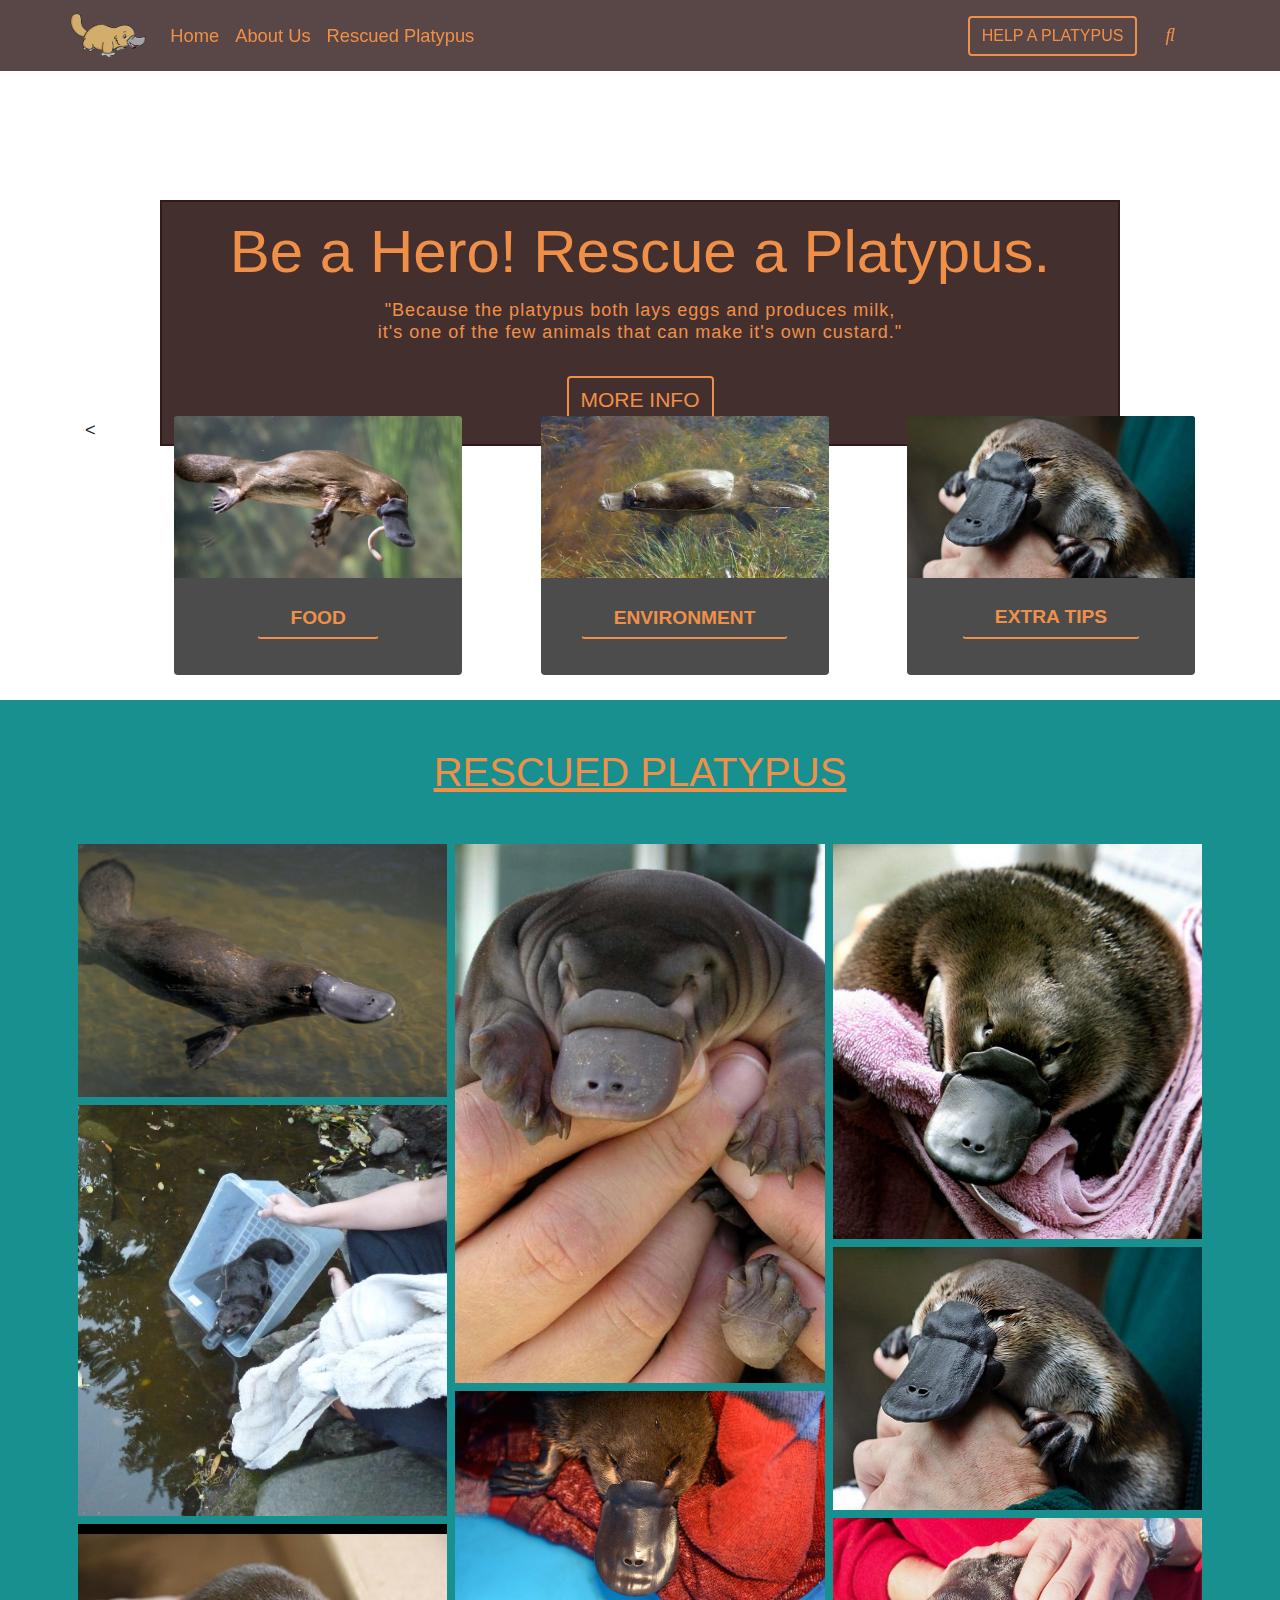
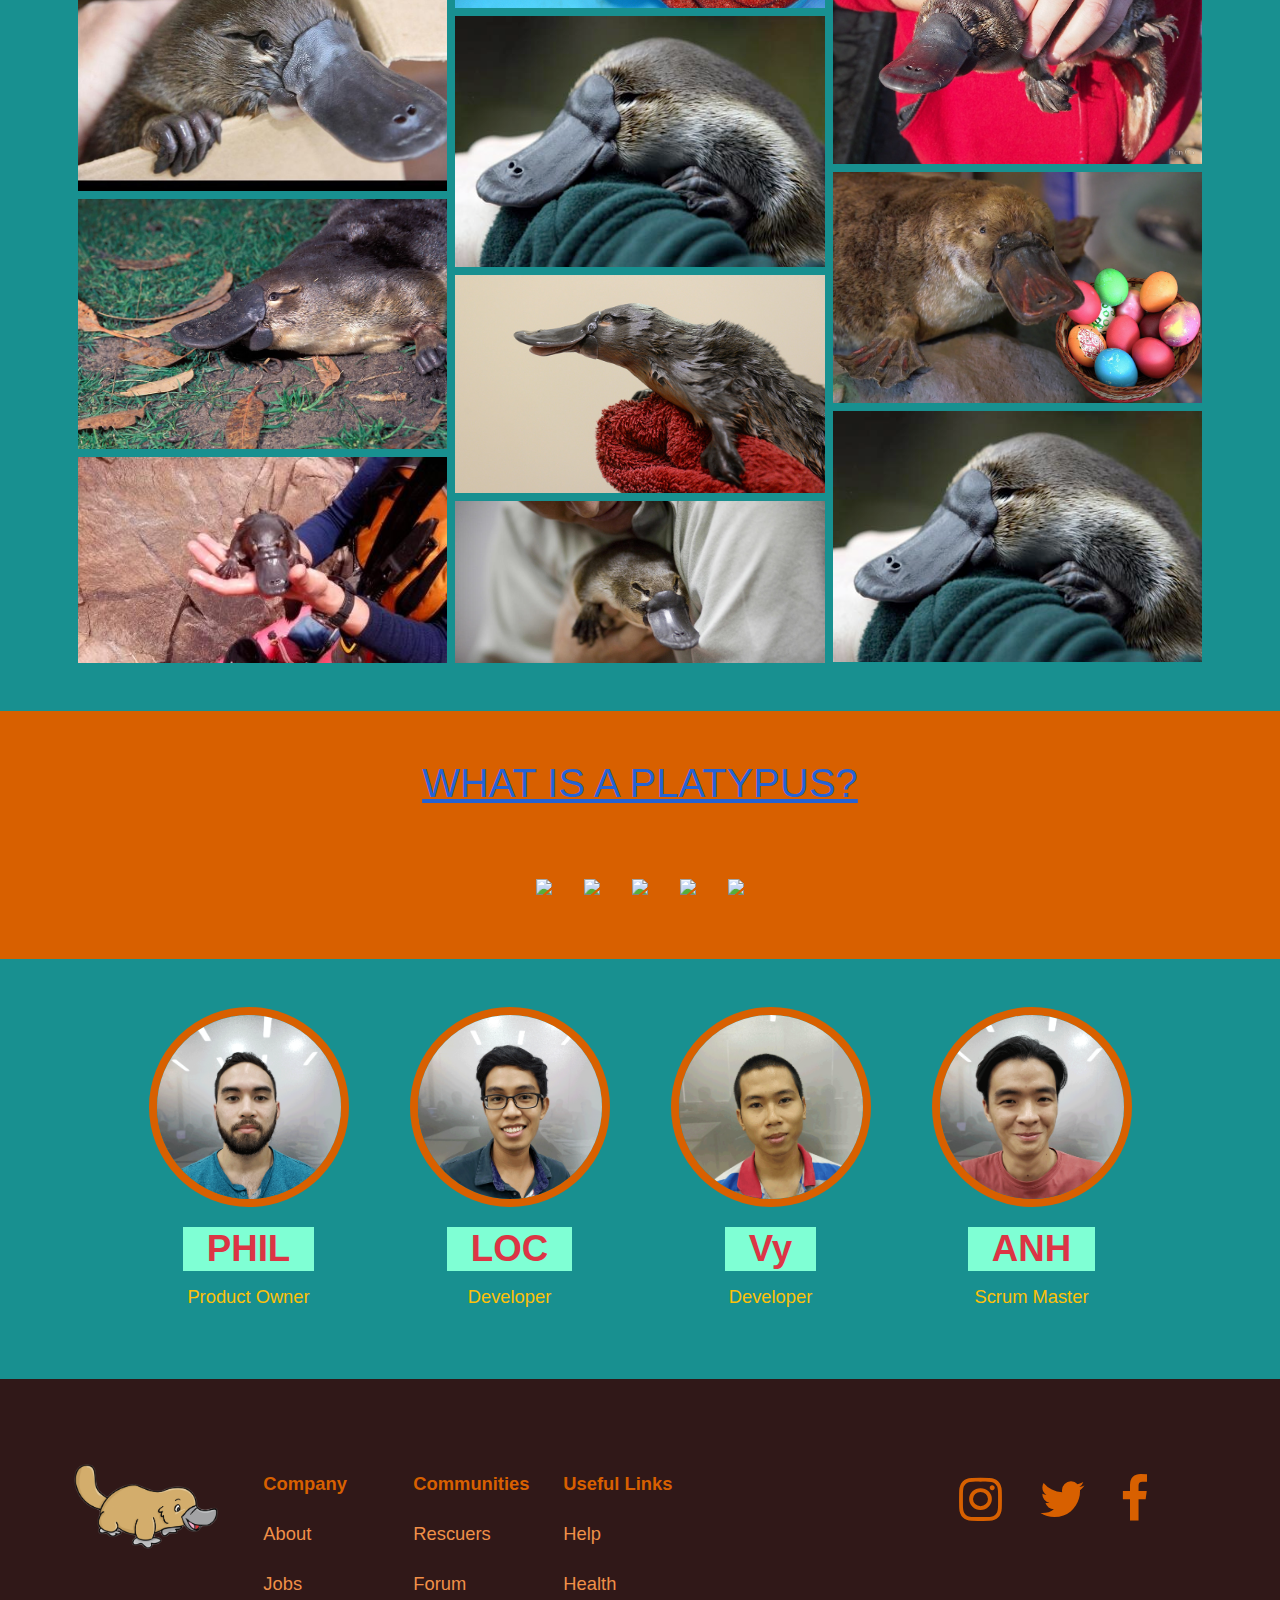
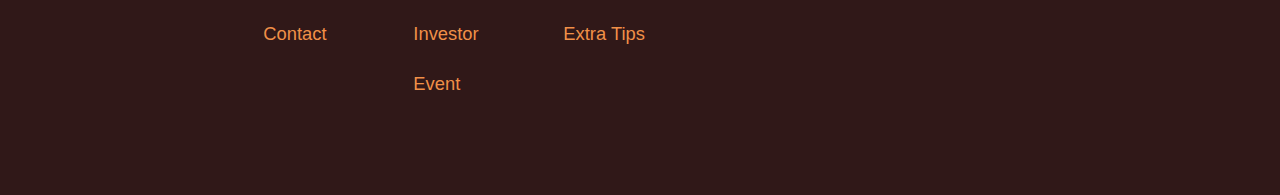
==== index.html @ 8f93e7d7 "Merge pull request #17 from vietanhdtd/vy-branch" ====
<!DOCTYPE html>
<!--[if lt IE 7]>      <html class="no-js lt-ie9 lt-ie8 lt-ie7"> <![endif]-->
<!--[if IE 7]>         <html class="no-js lt-ie9 lt-ie8"> <![endif]-->
<!--[if IE 8]>         <html class="no-js lt-ie9"> <![endif]-->
<!--[if gt IE 8]><!-->
<html class="no-js">
<!--<![endif]-->
<style>
    * {
        box-sizing: border-box;
    }
    body {
        margin: 0;
        font-family: Arial;
    }
    .header {
        text-align: center;
        padding: 32px;
    }
    .row {
        display: -ms-flexbox; /* IE10 */
        display: flex;
        -ms-flex-wrap: wrap; /* IE10 */
        flex-wrap: wrap;
        padding: 0 4px;
    }
    /* Create four equal columns that sits next to each other */
    .column {
        -ms-flex: 25%; /* IE10 */
        flex: 25%;
        max-width: 25%;
        padding: 0 4px;
    }
    .column img {
        margin-top: 8px;
        vertical-align: middle;
    }
    /* Responsive layout - makes a two column-layout instead of four columns */
    @media screen and (max-width: 992px) {
        .column {
        -ms-flex: 100%;
        flex: 100%;
        max-width: 50%;
        }
    }
    /* Responsive layout - makes the two columns stack on top of each other instead of next to each other */
    @media screen and (max-width: 768px) {
        .column {
        -ms-flex: 100%;
        flex: 100%;
        max-width: 100%;
        }
    }
    </style>
<head>
    <meta charset="utf-8">
    <meta http-equiv="X-UA-Compatible" content="IE=edge">
    <title>Help a Platypus</title>
    <meta name="description" content="">
    <meta name="viewport" content="width=device-width, initial-scale=1">
    <link rel='icon' href='img/platypus-favicon.png' type='image/x-icon'>
    <link rel="stylesheet" href="https://stackpath.bootstrapcdn.com/bootstrap/4.3.1/css/bootstrap.min.css" integrity="sha384-ggOyR0iXCbMQv3Xipma34MD+dH/1fQ784/j6cY/iJTQUOhcWr7x9JvoRxT2MZw1T" crossorigin="anonymous">
    <link rel="stylesheet" href="https://use.fontawesome.com/releases/v5.8.2/css/all.css" integrity="sha384-oS3vJWv+0UjzBfQzYUhtDYW+Pj2yciDJxpsK1OYPAYjqT085Qq/1cq5FLXAZQ7Ay" crossorigin="anonymous">
    <link rel="stylesheet" href="https://cdnjs.cloudflare.com/ajax/libs/font-awesome/4.7.0/css/font-awesome.min.css">
    <link rel="stylesheet" href="style.css">
</head>

<body>
    <nav class="bg-black fixed-top">
        <div class="container navbar-nav navbar-light navbar-expand-lg py-2 nav-flex nav-row">
            <a href="index.html" class="navbar-brand"><img src="img/platypus-logo.png" alt="Startup-logo" height="45px"></a>
            <button class="navbar-toggler" type="button" data-toggle="collapse" data-target="#navbarNav" aria-controls="navbarNav" aria-expanded="false" aria-label="Toggle navigation">
                <span class="navbar-toggler-icon"></span>
            </button>
            <div class="collapse navbar-collapse" id="navbarNav">
                <ul class="navbar-nav">
                    <li class="nav-item active">
                        <a class="nav-link nav-linkto " href="index.html">Home <span class="sr-only">(current)</span></a>
                    </li>
                    <li class="nav-item">
                        <a class="nav-link nav-linkto" href="about-us.html">About Us</a>
                    </li>
                    <li class="nav-item">
                        <a class="nav-link nav-linkto" href="#">Rescued Platypus</a>
                    </li>
                    <li class="nav-item res-invisible-1">
                        <a class="nav-link nav-linkto" href="#">Help A Platypus</a>
                    </li>
                    <li class="nav-item res-invisible-1">
                        <a class="nav-link nav-linkto" href="#">Search</a>
                    </li>
                </ul>
            </div>
            <form class="form-inline res-invisible-2">
                <button class="mx-2 btn btn-nav my-2 my-sm-0" type="submit">HELP A PLATYPUS</button>
                <button class="mx-2 btn btn-nav my-2 my-sm-0 search-icon" type="submit"><i
                            class="fas fa-search"></i></button>
            </form>
        </div>
    </nav>
    <header class="">
        <div class="container">
            <div class="header-style">
                <h1 class="header-title">Be a Hero! Rescue a Platypus.</h1>
                <h4 class="header-subtitle">"Because the platypus both lays eggs and produces milk, <br /> it's one of the few animals that can make it's own custard."</h4>
                <button class="mx-2 btn btn-nav my-2 my-sm-0" id="header-button" type="submit">MORE INFO</button>
            </div>
        </div>
    </header>
    <section class="environment-section">
        <div class="environment container no-stretch py-3">
            <<!--img src="img/medium-bg.png" alt="environment-picture" class="environment-bg" />-->
            <div class="card environment-card " style="width: 18rem ">
                <img src="img/platypus-food.webp " class="card-img-top " alt="Platypus and Food ">
                <div class="card-body card-body-flex ">
                    <p>
                        <button class="btn environment-Info" type="button" data-toggle="collapse" data-target="#collapseExample-1" aria-expanded="false" aria-controls="collapseExample">
                            FOOD
                        </button>
                    </p>
                    <div class="collapse" id="collapseExample-1">
                        <div class="">
                            <p class="card-text environment-text">platypus are carnivores</p>
                            <p class="card-text environment-text border-top pt-3">they feed on annelid worms, insect larvae, freshwater shrimp, and freshwater yabby (crayfish)</p>
                            <p class="card-text environment-text border-top pt-3">platypus eats 20% of its body weight (equivalent to a 150lb human eating 30lbs of food)</p>
                            <a href="# " class="card-footer btn btn-primary environment-moreInfo">More Info</a>
                        </div>
                    </div>
                </div>
            </div>
            <div class="card environment-card " style="width: 18rem ">
                <img src="img/platypus-environment.jpg " class="card-img-top " alt="Platypus Environment ">
                <div class="card-body card-body-flex ">
                    <p>
                        <button class="btn environment-Info" type="button" data-toggle="collapse" data-target="#collapseExample-2" aria-expanded="false" aria-controls="collapseExample">
                            ENVIRONMENT
                        </button>
                    </p>
                    <div class="collapse" id="collapseExample-2">
                        <div class="">
                            <p class="card-text environment-text">platypus needs a constant source of water (i.e. freshwater lakes, rivers, lagoons, farm dams, and streams)</p>
                            <p class="card-text environment-text border-top pt-3">they are considered nocturnal and are non-sociable. They tend to only gather during mating season.</p>
                            <a href="# " class="card-footer btn btn-primary environment-moreInfo">More Info</a>
                        </div>
                    </div>
                </div>
            </div>

            <div class="card environment-card " style="width: 18rem ">
                <img src="img/platypus-tips.jpg " class="card-img-top " alt="Some Tips ">
                <div class="card-body card-body-flex ">
                    <p>
                        <button class="btn environment-Info" type="button" data-toggle="collapse" data-target="#collapseExample-3" aria-expanded="false" aria-controls="collapseExample">
                            EXTRA TIPS
                        </button>
                    </p>
                    <div class="collapse" id="collapseExample-3">
                        <div class="">
                            <p class="card-text environment-text">platypus have venomous barb. Be careful when handling them</p>
                            <p class="card-text environment-text border-top pt-3">it’s actually ILLEGAL to own a platypus</p>
                            <p class="card-text environment-text border-top pt-3">Those with a license to handle platypus can rescue them. After rehab platypus are released back into the wild.</p>
                            <a href="# " class="card-footer btn btn-primary environment-moreInfo">More Info</a>
                        </div>
                    </div>
                </div>
            </div>
        </div>
    </section>
    <section style="background-color: #189090;">
        <div class="container d-flex justify-content-center pt-5 pb-4">    
            <h1 style="color:#F09048; font-family: Arial; text-decoration: underline;">RESCUED PLATYPUS</h1>
        </div>
        <div class="container d-flex pb-5 pt-2">                
            <div class="row" style="justify-content: center;"> 
                <div class="column" id="div-mobile">                
                    <img src="img/3.jpg" style="width:100%">
                    <img src="img/8.jpg" style="width:100%">
                    <img src="img/11.jpg" style="width:100%">
                    <img src="img/4.jpg" style="width:100%">
                    <img src="img/12.jpg" style="width:100%">
                </div>
                <div class="column" id="div-tablet">
                    <img src="img/2.jpg" style="width:100%">
                    <img src="img/6.jpg" style="width:100%">
                    <img src="img/15.jpg" style="width:100%">
                    <img src="img/7.jpg" style="width:100%">
                    <img src="img/10.jpg" style="width:100%">                
                </div>  
                <div class="column" id="div-desktop">
                    <img src="img/1.jpg" style="width:100%">
                    <img src="img/5.jpg" style="width:100%">
                    <img src="img/9.jpg" style="width:100%">
                    <img src="img/13.jpg" style="width:100%">                
                    <img src="img/15.jpg" style="width:100%">
                </div>
            </div>
        </div>
    </section>
    <section style ="background-color: #D86000">
        <div class="container d-flex justify-content-center pt-5 pb-0">    
            <h1 style="color: #2562d4; font-family: Arial; text-decoration: underline;">WHAT IS A PLATYPUS?</h1>
        </div>
        <div class="container d-flex justify-content-center pt-5 pb-5">
            <img class="m-3 equation-icon" src="img/duck.svg">
            <img class="m-3 equation-icon" src="img/plus.svg">
            <img class="m-3 equation-icon" src="img/beaver.svg">
            <img class="m-3 equation-icon" src="img/equal.svg">
            <img class="m-3 equation-icon" src="img/platypus.svg">

        </div>
    </section>
    <section class=" " style="background-color: #189090 ">
        <div class="container employees p-5 ">
            <div class="card bg-transparent no-border card-body-flex " style="width: 18rem; ">
                <img src="img/Phil.png " class="avatar " alt="Phil 's Avatar">
                <div class="card-body">
                    <h5 class="card-title employee-name text-danger px-4">PHIL</h5>
                    <p class="card-text text-warning">Product Owner</p>
                </div>
            </div>
            <div class="card bg-transparent no-border card-body-flex" style="width: 18rem;">
                <img src="img/Loc.png" class="avatar" alt="Loc's Avatar ">
                <div class="card-body ">
                    <h5 class="card-title employee-name text-danger px-4">LOC</h5>
                    <p class="card-text text-warning ">Developer</p>
                </div>
            </div>
            <div class="card bg-transparent no-border card-body-flex" style="width: 18rem;">
                <img src="img/Vy.png" class="avatar" alt="Vy's Avatar ">
                <div class="card-body ">
                    <h5 class="card-title employee-name text-danger px-4">Vy</h5>
                    <p class="card-text text-warning ">Developer</p>
                </div>
            </div>
            <div class="card bg-transparent no-border card-body-flex " style="width: 18rem; ">
                <img src="img/Anh.png " class="avatar " alt="Anh ' Avatar">
                <div class="card-body">
                    <h5 class="card-title employee-name text-danger px-4">ANH</h5>
                    <p class="card-text text-warning">Scrum Master</p>
                </div>
            </div>
        </div>
    </section>
    <footer class="">
        <div class="container row">
            <a href="index.html" class="navbar-brand" style="margin-top: 50px;"><img src="img/platypus-logo.png" alt="Startup-logo" height="85px"></a>
            <div class="footer-links d-flex col-7">
                <div class="list-header"><a class="font-weight-bold">Company</a>
                    <ul class="footer-list text-muted">
                        <li><a>About</a></li>
                        <li><a>Jobs</a></li>
                        <li><a>Contact</a></li>
                    </ul>
                </div>
                <div class="list-header"><a class="font-weight-bold">Communities</a>
                    <ul class="footer-list text-muted">
                        <li><a>Rescuers</a></li>
                        <li><a>Forum</a></li>
                        <li><a>Investor</a></li>
                        <li><a>Event</a></li>
                    </ul>
                </div>
                <div class="list-header"><a class="font-weight-bold">Useful Links</a>
                    <ul class="footer-list text-muted">
                        <li><a>Help</a></li>
                        <li><a>Health</a></li>
                        <li><a>Extra Tips</a></li>
                    </ul>
                </div>
            </div>
            <div class="social-media-btn col-3">
                <ul class="row">
                    <li>
                        <a href="#" class="fa fa-instagram"></a>
                    </li>
                    <li>
                        <a href="#" class="fa fa-twitter"></a>
                    </li>
                    <li>
                        <a href="#" class="fa fa-facebook"></a>
                    </li>
                </ul>
            </div>
        </div>
    </footer>
    <script src="https://code.jquery.com/jquery-3.3.1.slim.min.js" integrity="sha384-q8i/X+965DzO0rT7abK41JStQIAqVgRVzpbzo5smXKp4YfRvH+8abtTE1Pi6jizo" crossorigin="anonymous">
    </script>
    <script src="https://cdnjs.cloudflare.com/ajax/libs/popper.js/1.14.7/umd/popper.min.js" integrity="sha384-UO2eT0CpHqdSJQ6hJty5KVphtPhzWj9WO1clHTMGa3JDZwrnQq4sF86dIHNDz0W1" crossorigin="anonymous">
    </script>
    <script src="https://stackpath.bootstrapcdn.com/bootstrap/4.3.1/js/bootstrap.min.js" integrity="sha384-JjSmVgyd0p3pXB1rRibZUAYoIIy6OrQ6VrjIEaFf/nJGzIxFDsf4x0xIM+B07jRM" crossorigin="anonymous">
    </script>
    <script src="" async defer></script>
</body>

</html>
---- style.css ----
/*page-structure*/

* {
    margin: 0;
    padding: 0;
    box-sizing: border-box;
}

body {
    font-family: 'Sanomat Grab Web Regular', sans-serif;
    font-size: 1.146em;
    font-weight: 400;
}

nav {
    color: white;
}

header {
    background-color: white;
    min-height: 400px;
    background-image: url("img/platypus-hero2.jpg");
    background-attachment: fixed;
    background-repeat: no-repeat;
    background-position: center;
    background-size: cover;
}

.environment-section {
    background-image: url("img/environment-background.jpg");
    background-attachment: fixed;
    background-repeat: no-repeat;
    background-position: center;
    background-size: cover;
}

.environment {
    min-height: 300px;
    display: flex;
    justify-content: space-around;
    text-align: center;
    position: relative;
    overflow: hidden;
}

.employees {
    min-height: 300px;
    display: flex;
    justify-content: space-around;
    text-align: center;
}

footer {
    background-color: #301818;
    min-height: 100px;
    color: white;
}


/*nav-style*/

.bg-black {
    background-color: rgba(48, 24, 24, .8);
}

.nav-linkto {
    color: #F09048 !important;
    font-weight: 400;
    transition: all 0.3s;
}

.nav-linkto:hover {
    color: #189090!important;
}

.btn-nav {
    color: #F09048;
    border: 2px solid #F09048;
    transition: all 0.3s;
    font-weight: 400;
}

.btn-nav:hover {
    color: white;
    border-color: #189090;
    background-color: #189090;
}

.search-icon {
    border: none;
    font-size: 1.20rem;
}

.res-invisible-1 {
    display: none;
}

@media screen and (max-width: 989px) {
    .res-invisible-2 {
        display: none;
    }
    .res-invisible-1 {
        display: block;
    }
}

.nav-flex {
    display: flex;
    justify-content: space-around;
    flex-wrap: wrap;
}

nav ul {
    display: flex;
    align-items: center;
}

.nav-row {
    display: flex;
    flex-direction: row;
    justify-content: space-between;
}


/* header style */

.header-style {
    display: flex;
    justify-content: center;
    flex-direction: column;
    align-items: center;
    position: relative;
    top: 200px;
    color: #F09048;
    border: 2px solid rgba(48, 24, 24, .9);
    background-color: rgba(48, 24, 24, .9);
    padding: 20px 0px;
    margin: 0px auto;
    width: 60rem;
}

.aboutus-header-style {
    display: flex;
    justify-content: center;
    flex-direction: column;
    align-items: center;
    position: relative;
    color: #F09048;
    border: 2px solid rgba(48, 24, 24, .9);
    background-color: rgba(48, 24, 24, .9);
    padding: 20px 0px;
    margin: 100px auto 30px auto;
    width: 60rem;
}

header .container {
    display: flex;
    justify-content: center;
}

@media screen and (max-width: 767px) {
    .header-subtitle {
        max-width: 300px;
    }
}

.header-title {
    font-size: 60px;
    font-family: 'Sanomat Grab Web Regular', sans-serif;
    padding-bottom: 10px;
    color: #F09048;
    text-align: center;
    line-height: 1em;
}

.header-subtitle {
    font-size: 18px;
    font-weight: 300;
    font-family: 'Sanomat Grab Web Regular', sans-serif;
    letter-spacing: 1px;
    padding-bottom: 25px;
    color: #F09048;
    text-align: center;
}


/* footer style */

.container {
    display: flex;
    justify-content: space-between;
    margin: auto;
}

li {
    list-style: none;
    color: #F09048;
}

li:hover {
    color: #D86000;
    cursor: pointer;
}

.footer-links {}

.list-header {
    width: 100%;
    color: #D86000;
    line-height: 50px;
    margin-top: 50px;
}

.social-media-btn {
    justify-content: center;
    display: flex;
    margin-top: 50px;
}

.fa {
    margin: 0px 20px 0 0;
    padding: 15px;
    width: 60px;
    height: 60px;
    font-size: 30px;
    text-align: center;
    border-radius: 50%;
    color: #D86000;
    text-decoration: none;
    transition: all .3;
}

.fa:hover {
    color: #F09048;
    cursor: pointer;
}

a:hover {
    text-decoration: none;
}


/* environment-style */

.card-body-flex {
    display: flex;
    flex-direction: column;
    justify-content: space-between;
    align-items: center;
}

.environment-text {
    font-size: 1.1rem;
    color: white;
}

.environment-card {
    background-color: rgba(0, 0, 0, .7);
    border: none;
    z-index: 2;
}

.environment-Info {
    padding: .3rem 2rem;
    font-weight: bold;
    color: #F09048;
    font-size: 1.2rem;
    border-bottom: 2px solid;
}

.environment-Info:hover {
    color: #189090;
}

.environment-moreInfo {
    color: #F09048;
    border: 2px solid #F09048;
    transition: all 0.3s;
    font-weight: 400;
    margin-top: auto;
}

.environment-moreInfo:hover {
    color: white;
    border-color: #189090;
    background-color: #189090;
}

.no-stretch {
    align-items: flex-start;
}

.environment-bg {
    width: 150%;
    z-index: 0;
    position: absolute;
    top: -150px;
    left: -100px;
}


/* employees-style */

.employee-name {
    font-size: 2em;
    font-weight: 600;
    background-color: aquamarine;
}

.employee-name-aboutus {
    font-size: 2em;
    font-weight: 600;
    background-color: rgb(0, 248, 236);
    ;
}

.no-border {
    border: none;
}

.avatar {
    border-radius: 50%;
    width: 200px;
    height: 200px;
    border: 8px solid #D86000;
}

.avatar-aboutus {
    border-radius: 10%;
    width: 75%;
    height: auto;
    border: 8px solid rgb(0, 248, 236);
}

#header-button {
    font-family: 'Sanomat Grab Web Regular', sans-serif;
    font-size: 1.146em;
    font-weight: 400;
    color: #F09048;
    border-color: #F09048;
}

#header-button:hover {
    color: white;
    border-color: #189090;
    background-color: #189090;
}

/* Rescued section style*/

.row {
    display: flex;
    flex-wrap: wrap;
    padding: 0 4px;
}

.column {
    flex: 25%;
    max-width: 25%;
    padding: 0 4px;
}

.column img {
    margin-top: 8px;
    vertical-align: middle;
}

@media (min-width: 576px) and (max-width: 767.98px) {
    #div-mobile {   display: block; }
    #div-tablet {   display: none; }
    #div-desktop {  display: none; }
    .column {
        flex: 100%;
        max-width: 100%;
    }
}

@media (min-width: 768px) and (max-width: 991.98px) {
    #div-mobile {   display: block; }
    #div-tablet {   display: block; }
    #div-desktop {  display: none; }
    .column {
        flex: 50%;
        max-width: 100%;
    }
}

@media (min-width: 992px) {
    #div-mobile {   display: block; }
    #div-tablet {   display: block; }
    #div-desktop {  display: block; }
    .column {
        flex: 100%;
        max-width: 33.33%;
    }
}

/* footer style */

footer .container {
    display: flex;
    justify-content: space-between;
    margin: auto;
    padding-top: 30px;
}

footer li {
    list-style: none;
    color: #F09048;
}

footer li:hover {
    color: #189090;
    cursor: pointer;
}

.list-header {
    width: 150px;
    color: #D86000;
    line-height: 50px;
    margin-top: 50px;
    padding-bottom: 70px;
}

.social-media-btn {
    justify-content: center;
    display: flex;
    margin-top: 50px;
}

.fa {
    margin: 0px 20px 0 0;
    padding: 15px;
    font-size: 50px;
    text-align: center;
    border-radius: 50%;
    color: #D86000;
    text-decoration: none;
}

.fa:hover {
    color: #189090;
    cursor: pointer;
}

footer a:hover {
    text-decoration: none;
}

s
/* employees-style */

.employee-name {
    font-size: 2em;
    font-weight: 600;
}

.no-border {
    border: none;
}

.aboutus-card {
    min-width: 50%;
}


/* #header-button {
    font-family: 'Sanomat Grab Web Regular', sans-serif;
    font-size: 1.146em;
    font-weight: 400;
    color: #D86000;
    border-color: #D86000;
} */
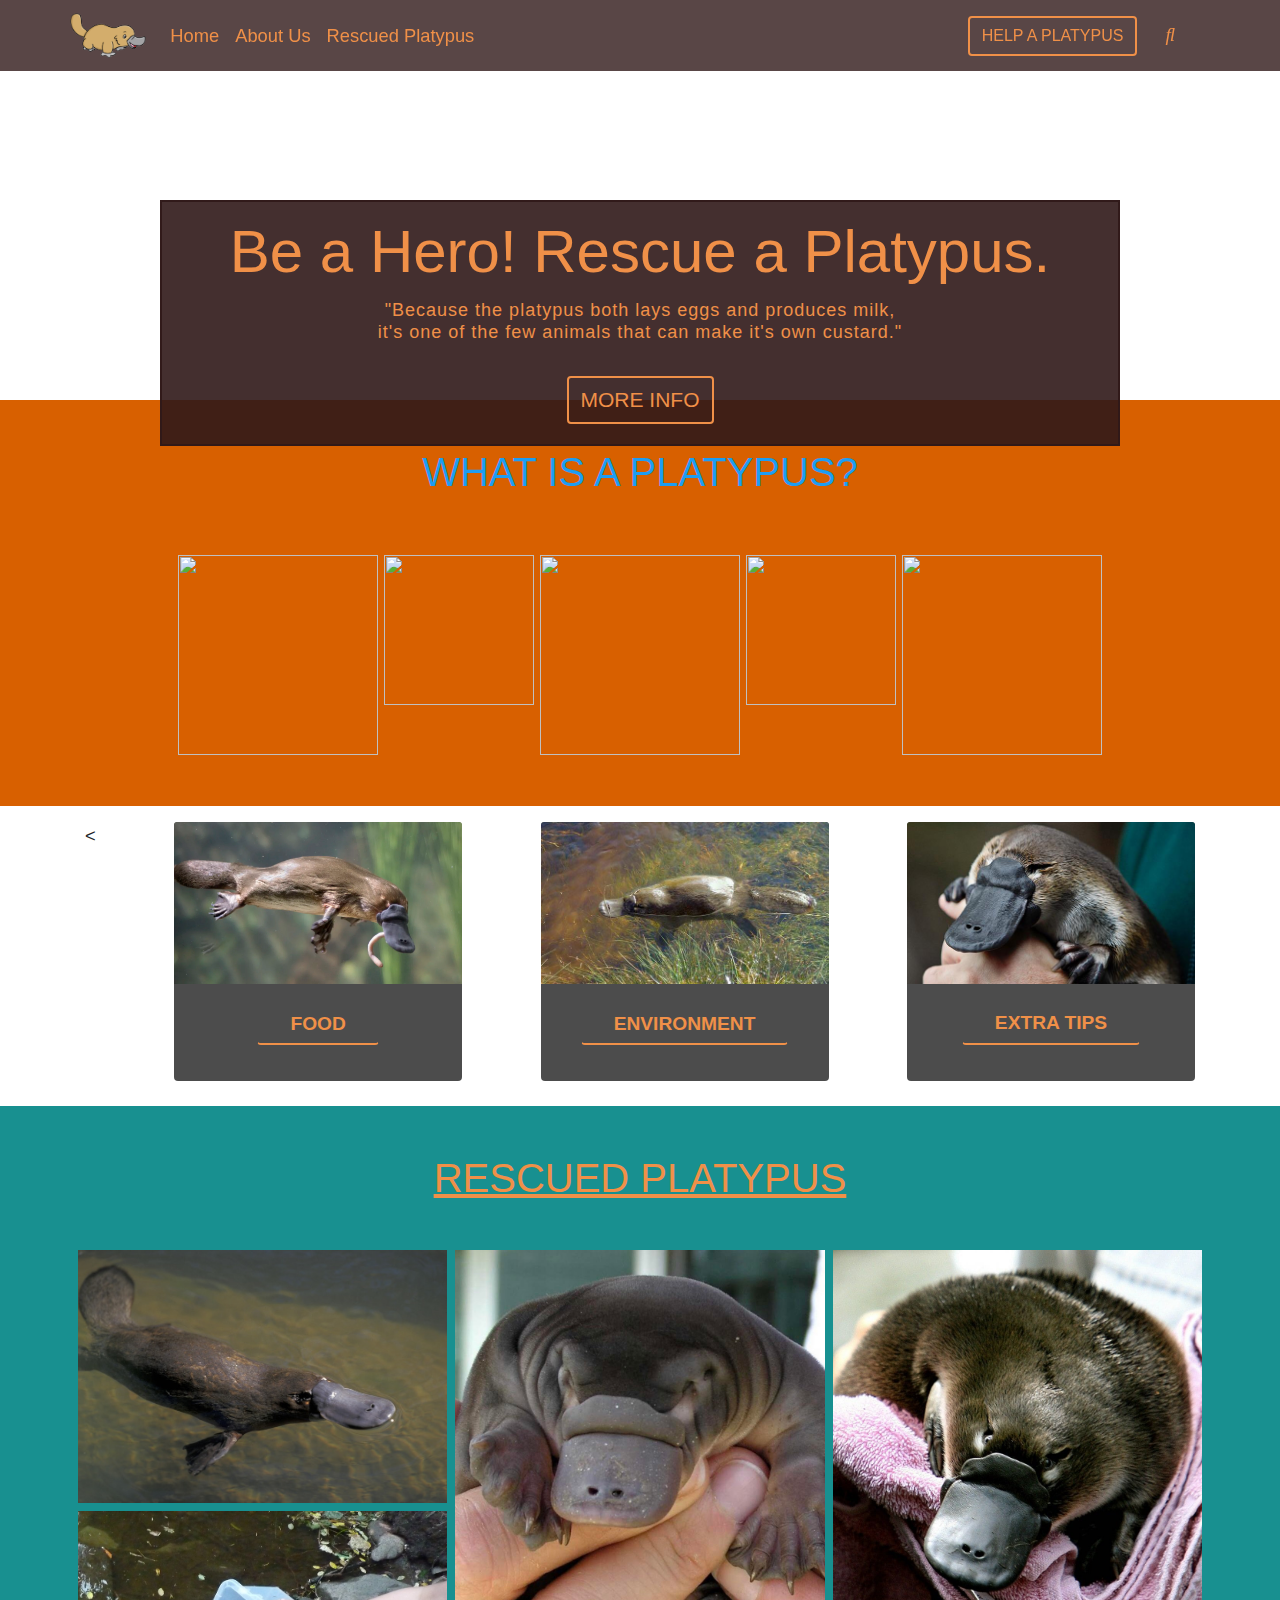
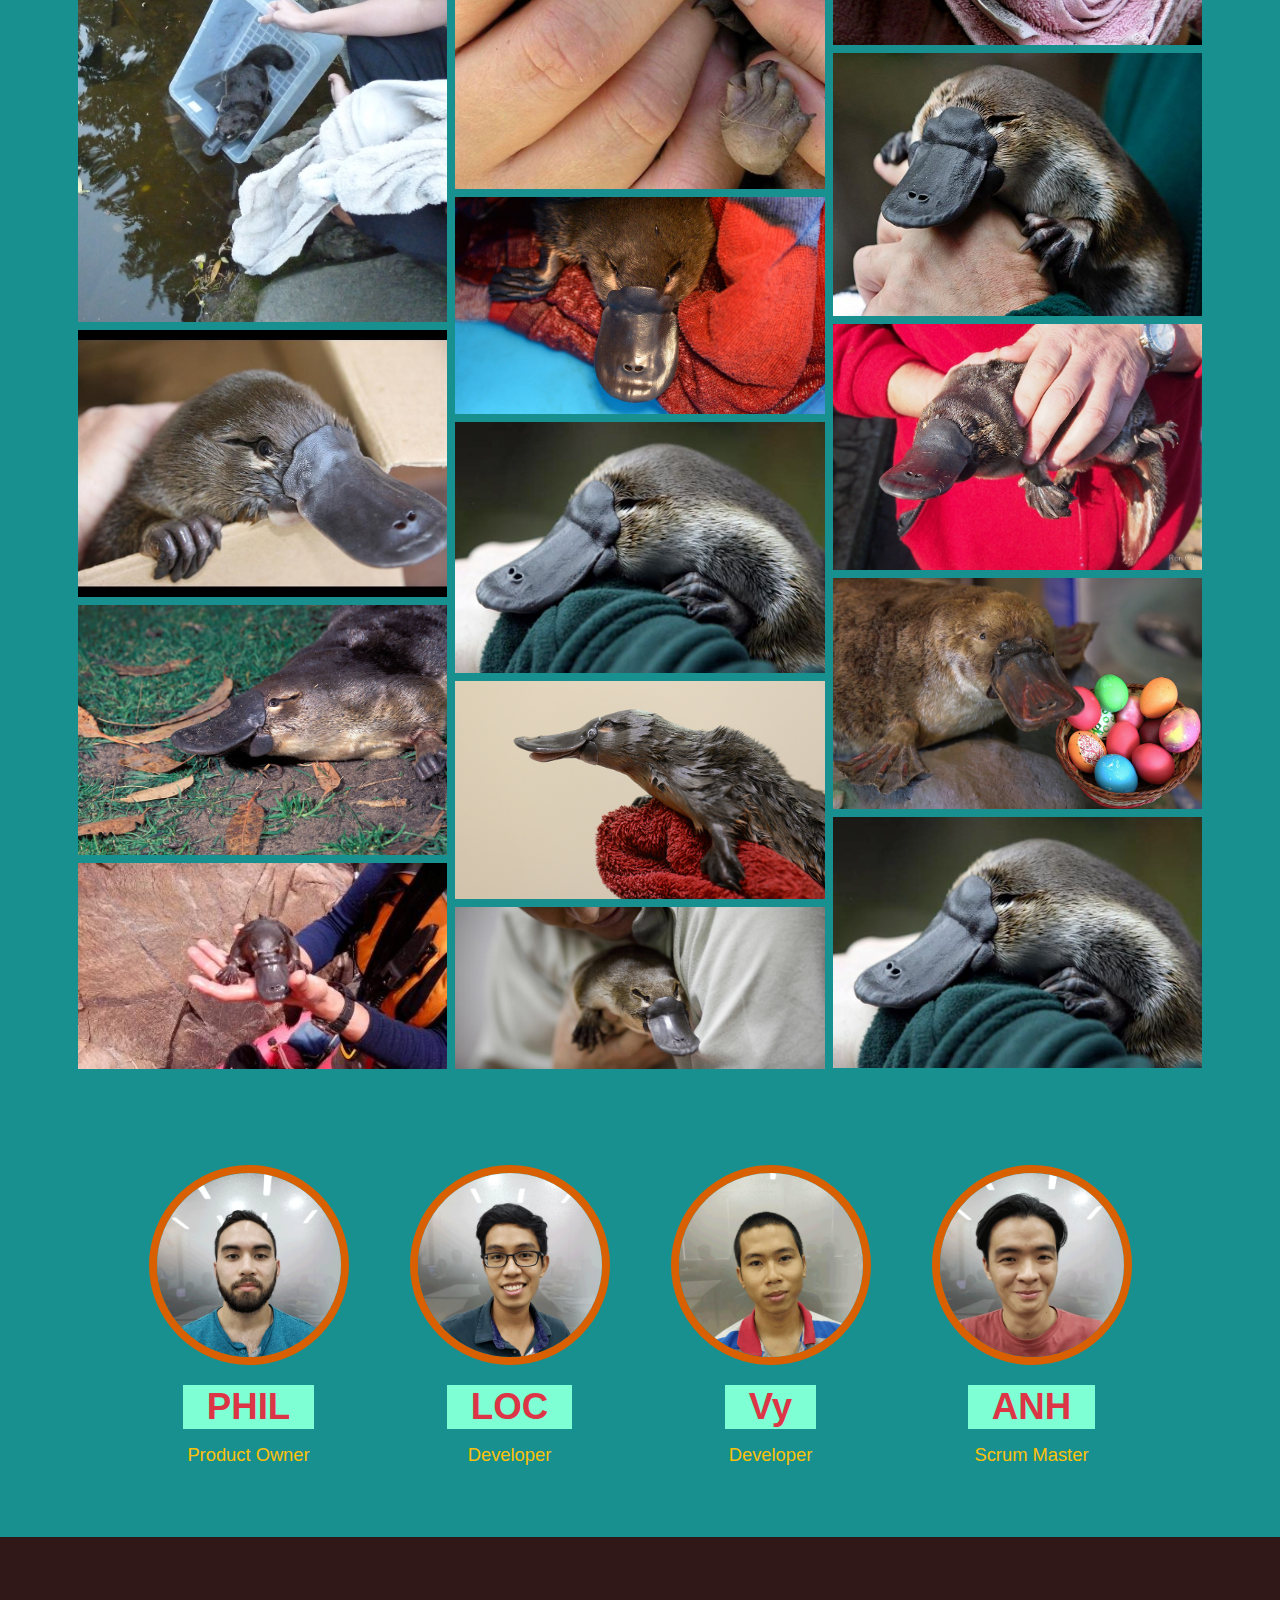
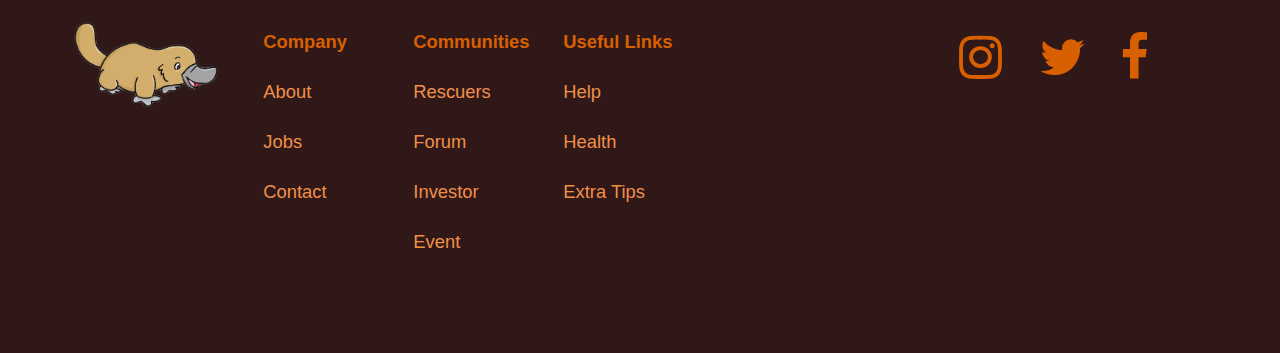
==== commit 8eccfb07: "edit WHAT section" ====
--- a/index.html
+++ b/index.html
@@ -107,6 +107,18 @@
             </div>
         </div>
     </header>
+    <section style ="background-color: #D86000">
+        <div class="container d-flex justify-content-center pt-5 pb-0">    
+            <h1 style="color: #1d9df3; font-family: Arial; text-decoration: none;">WHAT IS A PLATYPUS?</h1>
+        </div>
+        <div class="container d-flex justify-content-center pt-5 pb-5 ">
+            <img class="m-3" id="animal-icon" src="img/duck.svg">
+            <img class="m-3" id="equation-icon" src="img/plus.svg">
+            <img class="m-3" id="animal-icon" src="img/beaver.svg">
+            <img class="m-3" id="equation-icon" src="img/equal.svg">
+            <img class="m-3" id="animal-icon" src="img/platypus.svg">
+        </div>
+    </section>
     <section class="environment-section">
         <div class="environment container no-stretch py-3">
             <<!--img src="img/medium-bg.png" alt="environment-picture" class="environment-bg" />-->
@@ -196,19 +208,6 @@
             </div>
         </div>
     </section>
-    <section style ="background-color: #D86000">
-        <div class="container d-flex justify-content-center pt-5 pb-0">    
-            <h1 style="color: #2562d4; font-family: Arial; text-decoration: underline;">WHAT IS A PLATYPUS?</h1>
-        </div>
-        <div class="container d-flex justify-content-center pt-5 pb-5">
-            <img class="m-3 equation-icon" src="img/duck.svg">
-            <img class="m-3 equation-icon" src="img/plus.svg">
-            <img class="m-3 equation-icon" src="img/beaver.svg">
-            <img class="m-3 equation-icon" src="img/equal.svg">
-            <img class="m-3 equation-icon" src="img/platypus.svg">
-
-        </div>
-    </section>
     <section class=" " style="background-color: #189090 ">
         <div class="container employees p-5 ">
             <div class="card bg-transparent no-border card-body-flex " style="width: 18rem; ">
--- a/style.css
+++ b/style.css
@@ -346,7 +346,7 @@
     background-color: #189090;
 }
 
-/* Rescued section style*/
+/* Rescued section style and What is a platypus*/
 
 .row {
     display: flex;
@@ -373,6 +373,14 @@
         flex: 100%;
         max-width: 100%;
     }
+    #animal-icon{
+        width: 75px;
+        height: 75px;
+    }
+    #equation-icon{
+        width: 50px;
+        height: 50px;
+    }
 }
 
 @media (min-width: 768px) and (max-width: 991.98px) {
@@ -383,6 +391,14 @@
         flex: 50%;
         max-width: 100%;
     }
+    #animal-icon{
+        width: 125px;
+        height: 125px;
+    }
+    #equation-icon{
+        width: 90px;
+        height: 90px;
+    }
 }
 
 @media (min-width: 992px) {
@@ -393,6 +409,31 @@
         flex: 100%;
         max-width: 33.33%;
     }
+    #animal-icon{
+        width: 200px;
+        height: 200px;
+    }
+    #equation-icon{
+        width: 150px;
+        height: 150px;
+    }
+}
+
+@media (max-width: 576px) {
+    #animal-icon{
+        width: 75px;
+        height: 75px;
+    }
+    #equation-icon{
+        width: 50px;
+        height: 50px;
+    }
+}
+.m-3{
+    margin: 0rem!important;
+}
+.m-3{
+    margin: 3px!important;
 }
 
 /* footer style */
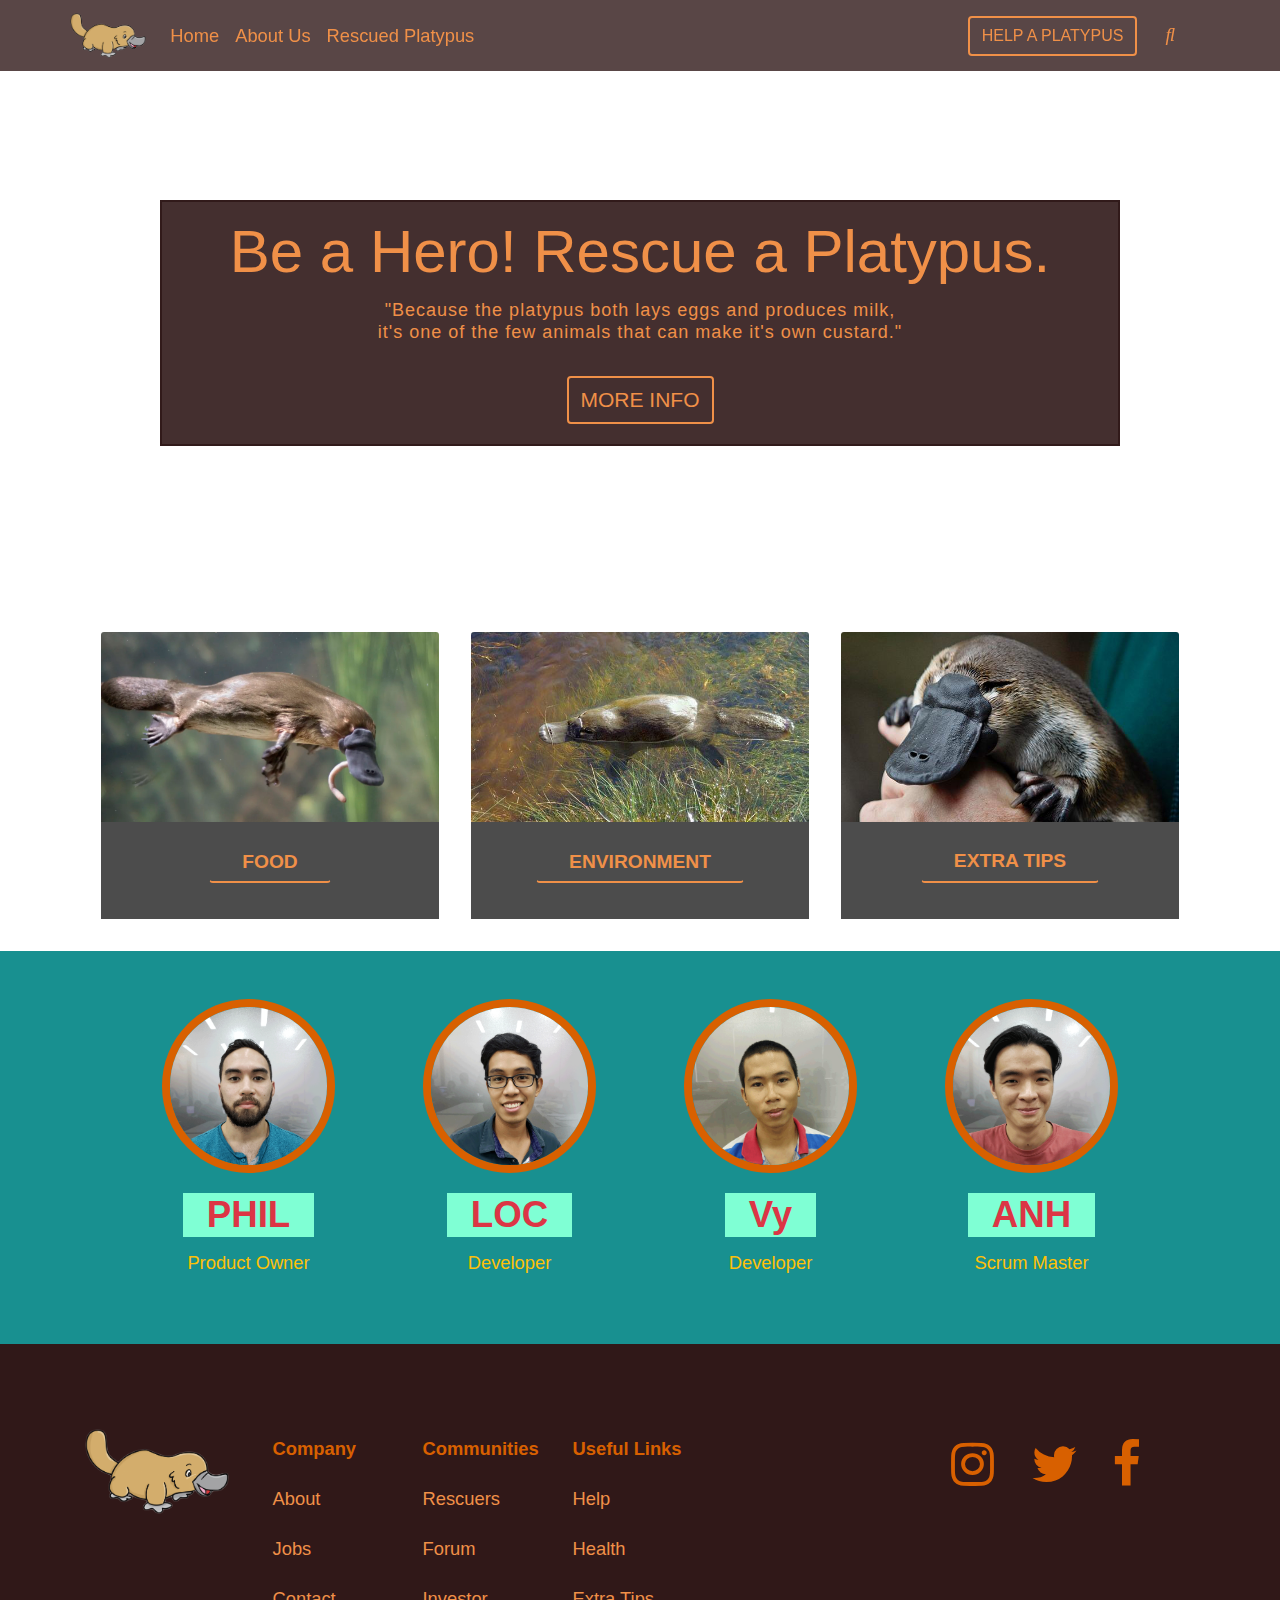
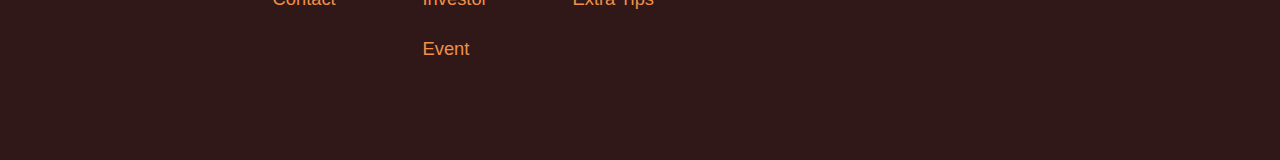
==== commit 7aafca8b: "responsive for the cards and about-us in 'index.html'" ====
--- a/index.html
+++ b/index.html
@@ -5,53 +5,7 @@
 <!--[if gt IE 8]><!-->
 <html class="no-js">
 <!--<![endif]-->
-<style>
-    * {
-        box-sizing: border-box;
-    }
-    body {
-        margin: 0;
-        font-family: Arial;
-    }
-    .header {
-        text-align: center;
-        padding: 32px;
-    }
-    .row {
-        display: -ms-flexbox; /* IE10 */
-        display: flex;
-        -ms-flex-wrap: wrap; /* IE10 */
-        flex-wrap: wrap;
-        padding: 0 4px;
-    }
-    /* Create four equal columns that sits next to each other */
-    .column {
-        -ms-flex: 25%; /* IE10 */
-        flex: 25%;
-        max-width: 25%;
-        padding: 0 4px;
-    }
-    .column img {
-        margin-top: 8px;
-        vertical-align: middle;
-    }
-    /* Responsive layout - makes a two column-layout instead of four columns */
-    @media screen and (max-width: 992px) {
-        .column {
-        -ms-flex: 100%;
-        flex: 100%;
-        max-width: 50%;
-        }
-    }
-    /* Responsive layout - makes the two columns stack on top of each other instead of next to each other */
-    @media screen and (max-width: 768px) {
-        .column {
-        -ms-flex: 100%;
-        flex: 100%;
-        max-width: 100%;
-        }
-    }
-    </style>
+
 <head>
     <meta charset="utf-8">
     <meta http-equiv="X-UA-Compatible" content="IE=edge">
@@ -107,22 +61,10 @@
             </div>
         </div>
     </header>
-    <section style ="background-color: #D86000">
-        <div class="container d-flex justify-content-center pt-5 pb-0">    
-            <h1 style="color: #1d9df3; font-family: Arial; text-decoration: none;">WHAT IS A PLATYPUS?</h1>
-        </div>
-        <div class="container d-flex justify-content-center pt-5 pb-5 ">
-            <img class="m-3" id="animal-icon" src="img/duck.svg">
-            <img class="m-3" id="equation-icon" src="img/plus.svg">
-            <img class="m-3" id="animal-icon" src="img/beaver.svg">
-            <img class="m-3" id="equation-icon" src="img/equal.svg">
-            <img class="m-3" id="animal-icon" src="img/platypus.svg">
-        </div>
-    </section>
     <section class="environment-section">
         <div class="environment container no-stretch py-3">
-            <<!--img src="img/medium-bg.png" alt="environment-picture" class="environment-bg" />-->
-            <div class="card environment-card " style="width: 18rem ">
+            <!--img src="img/medium-bg.png" alt="environment-picture" class="environment-bg" />-->
+            <div class="card environment-card col-12 col-lg-4 p-3" style="width: 18rem ">
                 <img src="img/platypus-food.webp " class="card-img-top " alt="Platypus and Food ">
                 <div class="card-body card-body-flex ">
                     <p>
@@ -140,7 +82,7 @@
                     </div>
                 </div>
             </div>
-            <div class="card environment-card " style="width: 18rem ">
+            <div class="card environment-card col-12 col-lg-4 p-3" style="width: 18rem ">
                 <img src="img/platypus-environment.jpg " class="card-img-top " alt="Platypus Environment ">
                 <div class="card-body card-body-flex ">
                     <p>
@@ -158,7 +100,7 @@
                 </div>
             </div>
 
-            <div class="card environment-card " style="width: 18rem ">
+            <div class="card environment-card col-12 col-lg-4 p-3" style="width: 18rem ">
                 <img src="img/platypus-tips.jpg " class="card-img-top " alt="Some Tips ">
                 <div class="card-body card-body-flex ">
                     <p>
@@ -178,60 +120,30 @@
             </div>
         </div>
     </section>
-    <section style="background-color: #189090;">
-        <div class="container d-flex justify-content-center pt-5 pb-4">    
-            <h1 style="color:#F09048; font-family: Arial; text-decoration: underline;">RESCUED PLATYPUS</h1>
-        </div>
-        <div class="container d-flex pb-5 pt-2">                
-            <div class="row" style="justify-content: center;"> 
-                <div class="column" id="div-mobile">                
-                    <img src="img/3.jpg" style="width:100%">
-                    <img src="img/8.jpg" style="width:100%">
-                    <img src="img/11.jpg" style="width:100%">
-                    <img src="img/4.jpg" style="width:100%">
-                    <img src="img/12.jpg" style="width:100%">
-                </div>
-                <div class="column" id="div-tablet">
-                    <img src="img/2.jpg" style="width:100%">
-                    <img src="img/6.jpg" style="width:100%">
-                    <img src="img/15.jpg" style="width:100%">
-                    <img src="img/7.jpg" style="width:100%">
-                    <img src="img/10.jpg" style="width:100%">                
-                </div>  
-                <div class="column" id="div-desktop">
-                    <img src="img/1.jpg" style="width:100%">
-                    <img src="img/5.jpg" style="width:100%">
-                    <img src="img/9.jpg" style="width:100%">
-                    <img src="img/13.jpg" style="width:100%">                
-                    <img src="img/15.jpg" style="width:100%">
-                </div>
-            </div>
-        </div>
-    </section>
     <section class=" " style="background-color: #189090 ">
         <div class="container employees p-5 ">
-            <div class="card bg-transparent no-border card-body-flex " style="width: 18rem; ">
+            <div class="card bg-transparent no-border card-body-flex aboutus-card col-sm-12 col-md-6 col-lg-3" style="width: 18rem; ">
                 <img src="img/Phil.png " class="avatar " alt="Phil 's Avatar">
                 <div class="card-body">
                     <h5 class="card-title employee-name text-danger px-4">PHIL</h5>
                     <p class="card-text text-warning">Product Owner</p>
                 </div>
             </div>
-            <div class="card bg-transparent no-border card-body-flex" style="width: 18rem;">
+            <div class="card bg-transparent no-border card-body-flex aboutus-card col-sm-12 col-md-6 col-lg-3" style="width: 18rem;">
                 <img src="img/Loc.png" class="avatar" alt="Loc's Avatar ">
                 <div class="card-body ">
                     <h5 class="card-title employee-name text-danger px-4">LOC</h5>
                     <p class="card-text text-warning ">Developer</p>
                 </div>
             </div>
-            <div class="card bg-transparent no-border card-body-flex" style="width: 18rem;">
+            <div class="card bg-transparent no-border card-body-flex aboutus-card col-sm-12 col-md-6 col-lg-3" style="width: 18rem;">
                 <img src="img/Vy.png" class="avatar" alt="Vy's Avatar ">
                 <div class="card-body ">
                     <h5 class="card-title employee-name text-danger px-4">Vy</h5>
                     <p class="card-text text-warning ">Developer</p>
                 </div>
             </div>
-            <div class="card bg-transparent no-border card-body-flex " style="width: 18rem; ">
+            <div class="card bg-transparent no-border card-body-flex aboutus-card col-sm-12 col-md-6 col-lg-3" style="width: 18rem; ">
                 <img src="img/Anh.png " class="avatar " alt="Anh ' Avatar">
                 <div class="card-body">
                     <h5 class="card-title employee-name text-danger px-4">ANH</h5>
--- a/style.css
+++ b/style.css
@@ -18,8 +18,16 @@
 
 header {
     background-color: white;
-    min-height: 400px;
+    min-height: 600px;
     background-image: url("img/platypus-hero2.jpg");
+    background-attachment: fixed;
+    background-repeat: no-repeat;
+    background-position: center;
+    background-size: cover;
+}
+
+.header-aboutus {
+    background-image: url("img/about-us-bg.png");
     background-attachment: fixed;
     background-repeat: no-repeat;
     background-position: center;
@@ -38,6 +46,7 @@
     min-height: 300px;
     display: flex;
     justify-content: space-around;
+    flex-wrap: wrap;
     text-align: center;
     position: relative;
     overflow: hidden;
@@ -48,6 +57,7 @@
     display: flex;
     justify-content: space-around;
     text-align: center;
+    flex-wrap: wrap;
 }
 
 footer {
@@ -146,8 +156,8 @@
     align-items: center;
     position: relative;
     color: #F09048;
-    border: 2px solid rgba(48, 24, 24, .9);
-    background-color: rgba(48, 24, 24, .9);
+    border: 2px solid rgba(48, 24, 24, .8);
+    background-color: rgba(48, 24, 24, .8);
     padding: 20px 0px;
     margin: 100px auto 30px auto;
     width: 60rem;
@@ -247,6 +257,7 @@
     flex-direction: column;
     justify-content: space-between;
     align-items: center;
+    background-color: rgba(0, 0, 0, .7);
 }
 
 .environment-text {
@@ -255,7 +266,7 @@
 }
 
 .environment-card {
-    background-color: rgba(0, 0, 0, .7);
+    background-color: rgba(0, 0, 0, 0);
     border: none;
     z-index: 2;
 }
@@ -320,8 +331,8 @@
 
 .avatar {
     border-radius: 50%;
-    width: 200px;
-    height: 200px;
+    width: 75%;
+    height: auto;
     border: 8px solid #D86000;
 }
 
@@ -346,95 +357,6 @@
     background-color: #189090;
 }
 
-/* Rescued section style and What is a platypus*/
-
-.row {
-    display: flex;
-    flex-wrap: wrap;
-    padding: 0 4px;
-}
-
-.column {
-    flex: 25%;
-    max-width: 25%;
-    padding: 0 4px;
-}
-
-.column img {
-    margin-top: 8px;
-    vertical-align: middle;
-}
-
-@media (min-width: 576px) and (max-width: 767.98px) {
-    #div-mobile {   display: block; }
-    #div-tablet {   display: none; }
-    #div-desktop {  display: none; }
-    .column {
-        flex: 100%;
-        max-width: 100%;
-    }
-    #animal-icon{
-        width: 75px;
-        height: 75px;
-    }
-    #equation-icon{
-        width: 50px;
-        height: 50px;
-    }
-}
-
-@media (min-width: 768px) and (max-width: 991.98px) {
-    #div-mobile {   display: block; }
-    #div-tablet {   display: block; }
-    #div-desktop {  display: none; }
-    .column {
-        flex: 50%;
-        max-width: 100%;
-    }
-    #animal-icon{
-        width: 125px;
-        height: 125px;
-    }
-    #equation-icon{
-        width: 90px;
-        height: 90px;
-    }
-}
-
-@media (min-width: 992px) {
-    #div-mobile {   display: block; }
-    #div-tablet {   display: block; }
-    #div-desktop {  display: block; }
-    .column {
-        flex: 100%;
-        max-width: 33.33%;
-    }
-    #animal-icon{
-        width: 200px;
-        height: 200px;
-    }
-    #equation-icon{
-        width: 150px;
-        height: 150px;
-    }
-}
-
-@media (max-width: 576px) {
-    #animal-icon{
-        width: 75px;
-        height: 75px;
-    }
-    #equation-icon{
-        width: 50px;
-        height: 50px;
-    }
-}
-.m-3{
-    margin: 0rem!important;
-}
-.m-3{
-    margin: 3px!important;
-}
 
 /* footer style */
 
@@ -501,6 +423,10 @@
 }
 
 .aboutus-card {
+    min-width: 25%;
+}
+
+.aboutus-page-card {
     min-width: 50%;
 }
 
@@ -511,4 +437,4 @@
     font-weight: 400;
     color: #D86000;
     border-color: #D86000;
-} */
+} */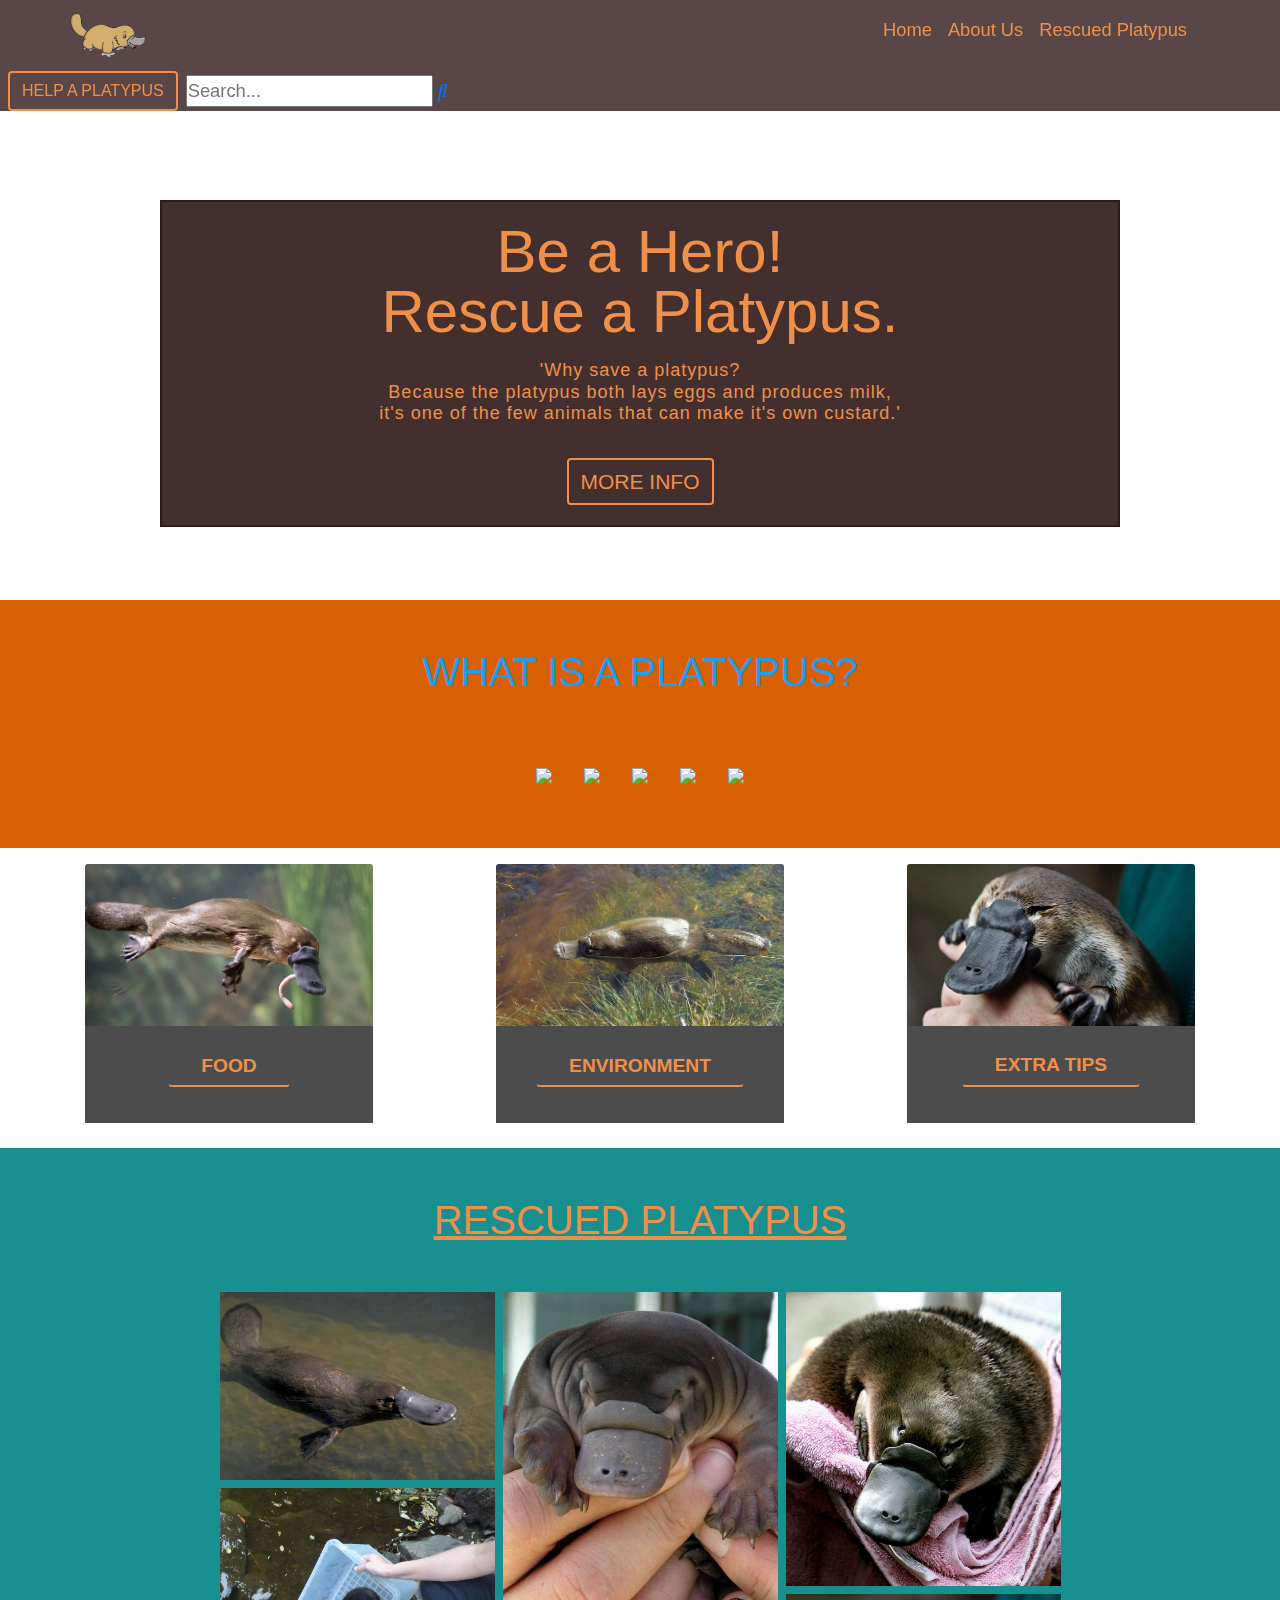
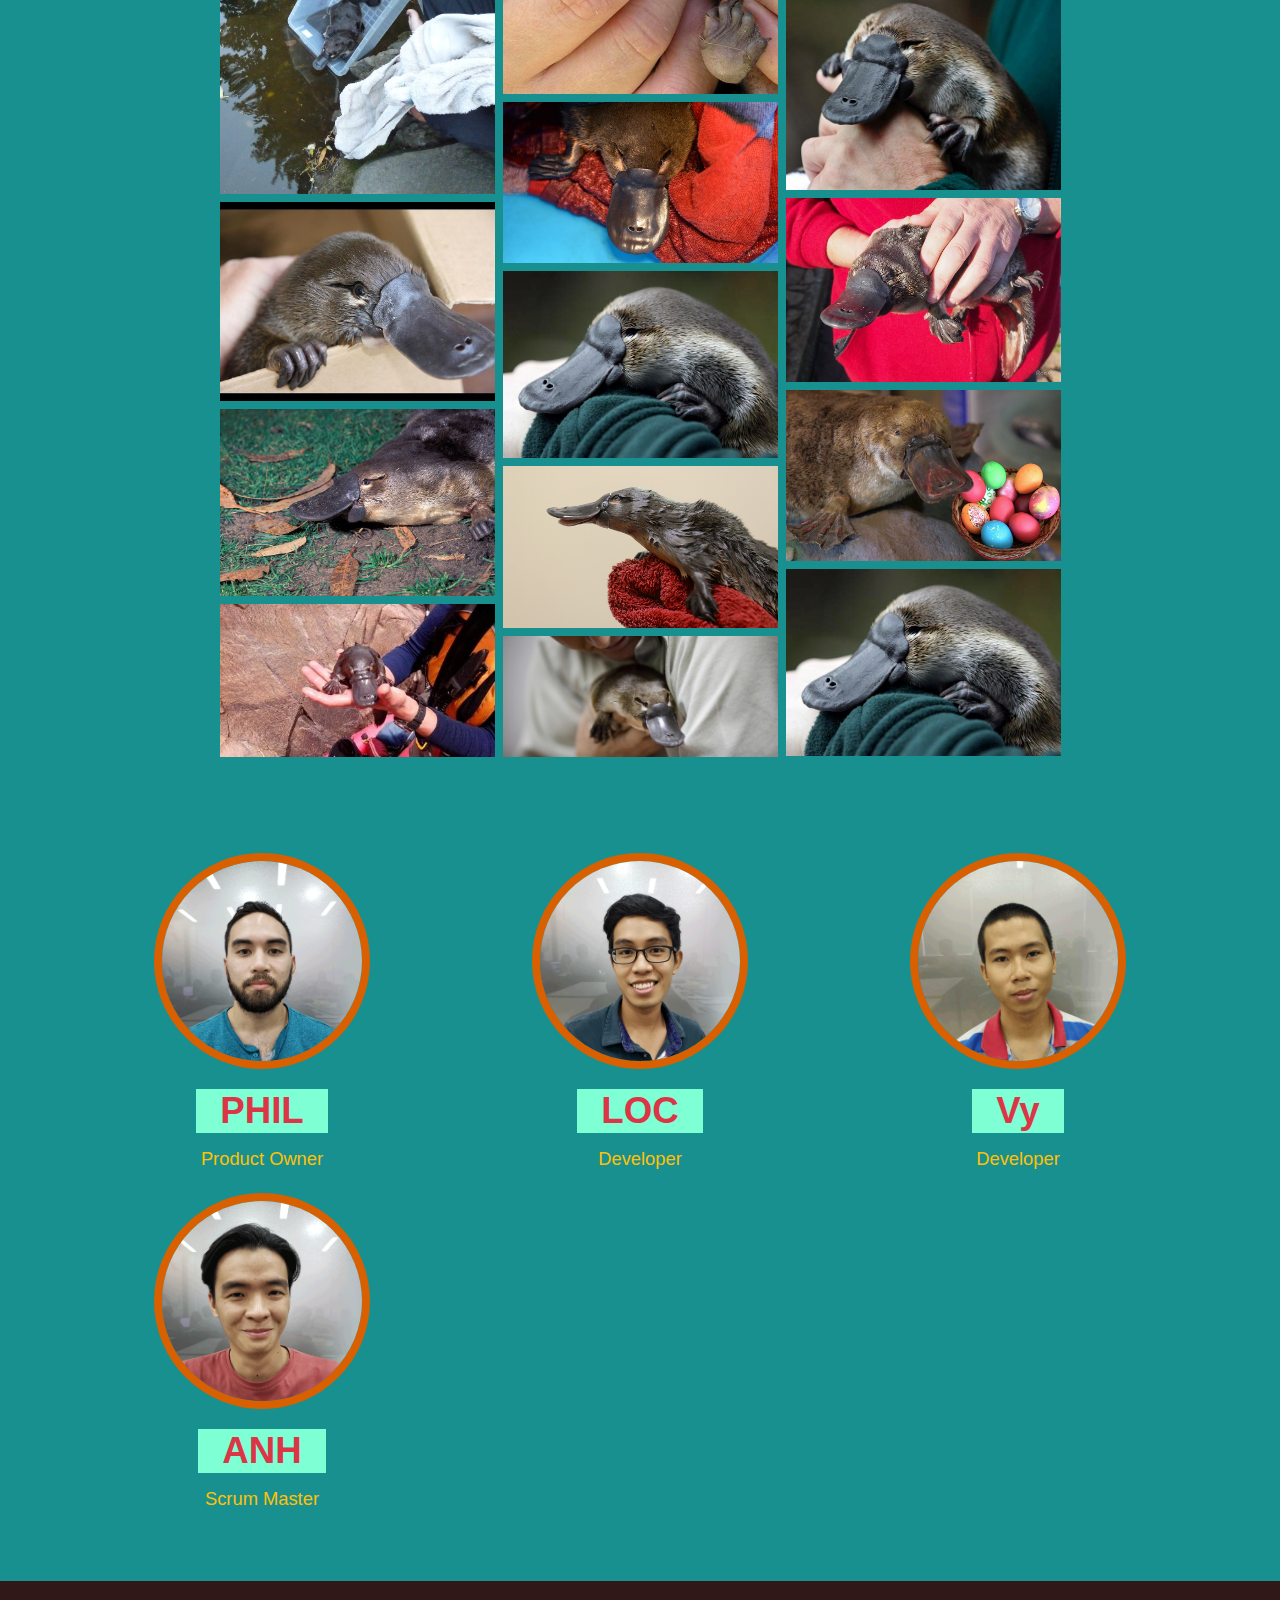
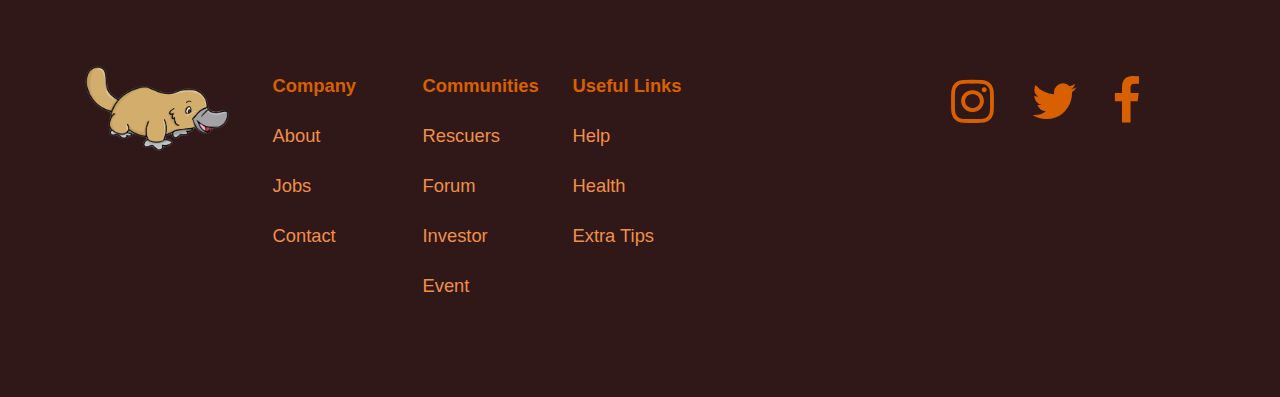
==== commit e91ea517: "Update html" ====
--- a/index.html
+++ b/index.html
@@ -5,6 +5,63 @@
 <!--[if gt IE 8]><!-->
 <html class="no-js">
 <!--<![endif]-->
+<style>
+    * {
+        box-sizing: border-box;
+    }
+
+    body {
+        margin: 0;
+        font-family: Arial;
+    }
+
+    .header {
+        text-align: center;
+        padding: 32px;
+    }
+
+    .row {
+        display: -ms-flexbox;
+        /* IE10 */
+        display: flex;
+        -ms-flex-wrap: wrap;
+        /* IE10 */
+        flex-wrap: wrap;
+        padding: 0 4px;
+    }
+
+    /* Create four equal columns that sits next to each other */
+    .column {
+        -ms-flex: 25%;
+        /* IE10 */
+        flex: 25%;
+        max-width: 25%;
+        padding: 0 4px;
+    }
+
+    .column img {
+        margin-top: 8px;
+        vertical-align: middle;
+    }
+
+    /* Responsive layout - makes a two column-layout instead of four columns */
+    @media screen and (max-width: 992px) {
+        .column {
+            -ms-flex: 100%;
+            flex: 100%;
+            max-width: 50%;
+        }
+    }
+
+    /* Responsive layout - makes the two columns stack on top of each other instead of next to each other */
+    @media screen and (max-width: 768px) {
+        .column {
+            -ms-flex: 100%;
+            flex: 100%;
+            max-width: 100%;
+        }
+    }
+</style>
 
 <head>
     <meta charset="utf-8">
@@ -13,8 +70,10 @@
     <meta name="description" content="">
     <meta name="viewport" content="width=device-width, initial-scale=1">
     <link rel='icon' href='img/platypus-favicon.png' type='image/x-icon'>
-    <link rel="stylesheet" href="https://stackpath.bootstrapcdn.com/bootstrap/4.3.1/css/bootstrap.min.css" integrity="sha384-ggOyR0iXCbMQv3Xipma34MD+dH/1fQ784/j6cY/iJTQUOhcWr7x9JvoRxT2MZw1T" crossorigin="anonymous">
-    <link rel="stylesheet" href="https://use.fontawesome.com/releases/v5.8.2/css/all.css" integrity="sha384-oS3vJWv+0UjzBfQzYUhtDYW+Pj2yciDJxpsK1OYPAYjqT085Qq/1cq5FLXAZQ7Ay" crossorigin="anonymous">
+    <link rel="stylesheet" href="https://stackpath.bootstrapcdn.com/bootstrap/4.3.1/css/bootstrap.min.css"
+        integrity="sha384-ggOyR0iXCbMQv3Xipma34MD+dH/1fQ784/j6cY/iJTQUOhcWr7x9JvoRxT2MZw1T" crossorigin="anonymous">
+    <link rel="stylesheet" href="https://use.fontawesome.com/releases/v5.8.2/css/all.css"
+        integrity="sha384-oS3vJWv+0UjzBfQzYUhtDYW+Pj2yciDJxpsK1OYPAYjqT085Qq/1cq5FLXAZQ7Ay" crossorigin="anonymous">
     <link rel="stylesheet" href="https://cdnjs.cloudflare.com/ajax/libs/font-awesome/4.7.0/css/font-awesome.min.css">
     <link rel="stylesheet" href="style.css">
 </head>
@@ -22,128 +81,195 @@
 <body>
     <nav class="bg-black fixed-top">
         <div class="container navbar-nav navbar-light navbar-expand-lg py-2 nav-flex nav-row">
-            <a href="index.html" class="navbar-brand"><img src="img/platypus-logo.png" alt="Startup-logo" height="45px"></a>
-            <button class="navbar-toggler" type="button" data-toggle="collapse" data-target="#navbarNav" aria-controls="navbarNav" aria-expanded="false" aria-label="Toggle navigation">
-                <span class="navbar-toggler-icon"></span>
-            </button>
-            <div class="collapse navbar-collapse" id="navbarNav">
-                <ul class="navbar-nav">
-                    <li class="nav-item active">
-                        <a class="nav-link nav-linkto " href="index.html">Home <span class="sr-only">(current)</span></a>
-                    </li>
-                    <li class="nav-item">
-                        <a class="nav-link nav-linkto" href="about-us.html">About Us</a>
-                    </li>
-                    <li class="nav-item">
-                        <a class="nav-link nav-linkto" href="#">Rescued Platypus</a>
-                    </li>
-                    <li class="nav-item res-invisible-1">
-                        <a class="nav-link nav-linkto" href="#">Help A Platypus</a>
-                    </li>
-                    <li class="nav-item res-invisible-1">
-                        <a class="nav-link nav-linkto" href="#">Search</a>
-                    </li>
-                </ul>
-            </div>
-            <form class="form-inline res-invisible-2">
-                <button class="mx-2 btn btn-nav my-2 my-sm-0" type="submit">HELP A PLATYPUS</button>
-                <button class="mx-2 btn btn-nav my-2 my-sm-0 search-icon" type="submit"><i
-                            class="fas fa-search"></i></button>
-            </form>
+            <a href="#" class="navbar-brand sm-pl"><img src="img/platypus-logo.png" alt="Startup-logo"
+                    height="45px"></a>
+            <div id="fix-hamburger">
+                <button class="navbar-toggler" type="button" data-toggle="collapse" data-target="#navbarNav"
+                    aria-controls="navbarNav" aria-expanded="false" aria-label="Toggle navigation">
+                    <span class="navbar-toggler-icon"></span>
+                </button>
+                <div class="collapse navbar-collapse" id="navbarNav">
+                    <ul class="navbar-nav">
+                        <li class="nav-item active">
+                            <a class="nav-link nav-linkto " href="#">Home <span class="sr-only">(current)</span></a>
+                        </li>
+                        <li class="nav-item">
+                            <a class="nav-link nav-linkto" href="#">About Us</a>
+                        </li>
+                        <li class="nav-item">
+                            <a class="nav-link nav-linkto" href="#">Rescued Platypus</a>
+                        </li>
+                        <li class="nav-item res-invisible-1">
+                            <a class="nav-link nav-linkto" href="#">Help A Platypus</a>
+                        </li>
+                        <li class="nav-item res-invisible-1">
+                            <a class="nav-link nav-linkto" href="#">Search</a>
+                        </li>
+                    </ul>
+                </div>
+            </div>
+        </div>
+        <form class="form-inline res-invisible-2">
+            <button class="mx-2 btn btn-nav my-2 my-sm-0" type="submit">HELP A PLATYPUS</button>
+            <div class="d-flex justify-content-center">
+                <div class="searchbar">
+                    <input class="search-input" type="text" name="" placeholder="Search...">
+                    <a href="#" class="search-icon"><i class="fas fa-search"></i></a>
+                </div>
+            </div>
+        </form>
         </div>
     </nav>
-    <header class="">
+    <header>
         <div class="container">
             <div class="header-style">
-                <h1 class="header-title">Be a Hero! Rescue a Platypus.</h1>
-                <h4 class="header-subtitle">"Because the platypus both lays eggs and produces milk, <br /> it's one of the few animals that can make it's own custard."</h4>
+                <h1 class="header-title">Be a Hero!<br /> Rescue a Platypus.</h1>
+                <h4 class="header-subtitle">'Why save a platypus? <br />Because the platypus both lays eggs and produces
+                    milk, <br /> it's one of
+                    the few animals that can make it's own custard.'</h4>
                 <button class="mx-2 btn btn-nav my-2 my-sm-0" id="header-button" type="submit">MORE INFO</button>
             </div>
         </div>
     </header>
+    <section style="background-color: #D86000">
+        <div class="container d-flex justify-content-center pt-5 pb-0">
+            <h1 style="color: #1d9df3; font-family: Arial; text-decoration: none;">WHAT IS A PLATYPUS?</h1>
+        </div>
+        <div class="container d-flex justify-content-center pt-5 pb-5 icon-fix">
+            <img class="m-3" id="animal-icon" src="img/duck.svg">
+            <img class="m-3" id="equation-icon" src="img/plus.svg">
+            <img class="m-3" id="animal-icon" src="img/beaver.svg">
+            <img class="m-3" id="equation-icon" src="img/equal.svg">
+            <img class="m-3" id="animal-icon" src="img/platypus.svg">
+        </div>
+    </section>
     <section class="environment-section">
-        <div class="environment container no-stretch py-3">
-            <!--img src="img/medium-bg.png" alt="environment-picture" class="environment-bg" />-->
-            <div class="card environment-card col-12 col-lg-4 p-3" style="width: 18rem ">
-                <img src="img/platypus-food.webp " class="card-img-top " alt="Platypus and Food ">
-                <div class="card-body card-body-flex ">
-                    <p>
-                        <button class="btn environment-Info" type="button" data-toggle="collapse" data-target="#collapseExample-1" aria-expanded="false" aria-controls="collapseExample">
-                            FOOD
-                        </button>
-                    </p>
-                    <div class="collapse" id="collapseExample-1">
-                        <div class="">
-                            <p class="card-text environment-text">platypus are carnivores</p>
-                            <p class="card-text environment-text border-top pt-3">they feed on annelid worms, insect larvae, freshwater shrimp, and freshwater yabby (crayfish)</p>
-                            <p class="card-text environment-text border-top pt-3">platypus eats 20% of its body weight (equivalent to a 150lb human eating 30lbs of food)</p>
-                            <a href="# " class="card-footer btn btn-primary environment-moreInfo">More Info</a>
+        <div class="environment-padding">
+            <div class="environment container no-stretch py-3">
+                <div class="card environment-card " style="width: 18rem ">
+                    <img src="img/platypus-food.webp " class="card-img-top " alt="Platypus and Food ">
+                    <div class="card-body card-body-flex ">
+                        <p>
+                            <button class="btn environment-Info" type="button" data-toggle="collapse"
+                                data-target="#collapseExample-1" aria-expanded="false" aria-controls="collapseExample">
+                                FOOD
+                            </button>
+                        </p>
+                        <div class="collapse" id="collapseExample-1">
+                            <div class="">
+                                <p class="card-text environment-text">platypus are carnivores</p>
+                                <p class="card-text environment-text border-top pt-3">they feed on annelid worms, insect
+                                    larvae, freshwater shrimp, and freshwater yabby (crayfish)</p>
+                                <p class="card-text environment-text border-top pt-3">platypus eats 20% of its body
+                                    weight
+                                    (equivalent to a 150lb human eating 30lbs of food)</p>
+                                <a href="# " class="card-footer btn btn-primary environment-moreInfo">More Info</a>
+                            </div>
                         </div>
                     </div>
                 </div>
-            </div>
-            <div class="card environment-card col-12 col-lg-4 p-3" style="width: 18rem ">
-                <img src="img/platypus-environment.jpg " class="card-img-top " alt="Platypus Environment ">
-                <div class="card-body card-body-flex ">
-                    <p>
-                        <button class="btn environment-Info" type="button" data-toggle="collapse" data-target="#collapseExample-2" aria-expanded="false" aria-controls="collapseExample">
-                            ENVIRONMENT
-                        </button>
-                    </p>
-                    <div class="collapse" id="collapseExample-2">
-                        <div class="">
-                            <p class="card-text environment-text">platypus needs a constant source of water (i.e. freshwater lakes, rivers, lagoons, farm dams, and streams)</p>
-                            <p class="card-text environment-text border-top pt-3">they are considered nocturnal and are non-sociable. They tend to only gather during mating season.</p>
-                            <a href="# " class="card-footer btn btn-primary environment-moreInfo">More Info</a>
+                <div class="card environment-card " style="width: 18rem ">
+                    <img src="img/platypus-environment.jpg " class="card-img-top " alt="Platypus Environment ">
+                    <div class="card-body card-body-flex ">
+                        <p>
+                            <button class="btn environment-Info" type="button" data-toggle="collapse"
+                                data-target="#collapseExample-2" aria-expanded="false" aria-controls="collapseExample">
+                                ENVIRONMENT
+                            </button>
+                        </p>
+                        <div class="collapse" id="collapseExample-2">
+                            <div class="">
+                                <p class="card-text environment-text">platypus needs a constant source of water (i.e.
+                                    freshwater lakes, rivers, lagoons, farm dams, and streams)</p>
+                                <p class="card-text environment-text border-top pt-3">they are considered nocturnal and
+                                    are
+                                    non-sociable. They tend to only gather during mating season.</p>
+                                <a href="# " class="card-footer btn btn-primary environment-moreInfo">More Info</a>
+                            </div>
                         </div>
                     </div>
                 </div>
-            </div>
-
-            <div class="card environment-card col-12 col-lg-4 p-3" style="width: 18rem ">
-                <img src="img/platypus-tips.jpg " class="card-img-top " alt="Some Tips ">
-                <div class="card-body card-body-flex ">
-                    <p>
-                        <button class="btn environment-Info" type="button" data-toggle="collapse" data-target="#collapseExample-3" aria-expanded="false" aria-controls="collapseExample">
-                            EXTRA TIPS
-                        </button>
-                    </p>
-                    <div class="collapse" id="collapseExample-3">
-                        <div class="">
-                            <p class="card-text environment-text">platypus have venomous barb. Be careful when handling them</p>
-                            <p class="card-text environment-text border-top pt-3">it’s actually ILLEGAL to own a platypus</p>
-                            <p class="card-text environment-text border-top pt-3">Those with a license to handle platypus can rescue them. After rehab platypus are released back into the wild.</p>
-                            <a href="# " class="card-footer btn btn-primary environment-moreInfo">More Info</a>
+
+                <div class="card environment-card " style="width: 18rem ">
+                    <img src="img/platypus-tips.jpg " class="card-img-top " alt="Some Tips ">
+                    <div class="card-body card-body-flex ">
+                        <p>
+                            <button class="btn environment-Info" type="button" data-toggle="collapse"
+                                data-target="#collapseExample-3" aria-expanded="false" aria-controls="collapseExample">
+                                EXTRA TIPS
+                            </button>
+                        </p>
+                        <div class="collapse" id="collapseExample-3">
+                            <div class="">
+                                <p class="card-text environment-text">platypus have venomous barb. Be careful when
+                                    handling
+                                    them</p>
+                                <p class="card-text environment-text border-top pt-3">it’s actually ILLEGAL to own a
+                                    platypus</p>
+                                <p class="card-text environment-text border-top pt-3">Those with a license to handle
+                                    platypus can rescue them. After rehab platypus are released back into the wild.</p>
+                                <a href="# " class="card-footer btn btn-primary environment-moreInfo">More Info</a>
+                            </div>
                         </div>
                     </div>
+                </div>
+            </div>
+        </div>
+    </section>
+    <section style="background-color: #189090;">
+        <div class="container d-flex justify-content-center pt-5 pb-4">
+            <h1 style="color:#F09048; font-family: Arial; text-decoration: underline;">RESCUED PLATYPUS</h1>
+        </div>
+        <div class="container d-flex pb-5 pt-2">
+            <div class="row" style="justify-content: center;">
+                <div class="column" id="div-mobile">
+                    <img src="img/3.jpg" style="width:100%">
+                    <img src="img/8.jpg" style="width:100%">
+                    <img src="img/11.jpg" style="width:100%">
+                    <img src="img/4.jpg" style="width:100%">
+                    <img src="img/12.jpg" style="width:100%">
+                </div>
+                <div class="column" id="div-tablet">
+                    <img src="img/2.jpg" style="width:100%">
+                    <img src="img/6.jpg" style="width:100%">
+                    <img src="img/15.jpg" style="width:100%">
+                    <img src="img/7.jpg" style="width:100%">
+                    <img src="img/10.jpg" style="width:100%">
+                </div>
+                <div class="column" id="div-desktop">
+                    <img src="img/1.jpg" style="width:100%">
+                    <img src="img/5.jpg" style="width:100%">
+                    <img src="img/9.jpg" style="width:100%">
+                    <img src="img/13.jpg" style="width:100%">
+                    <img src="img/15.jpg" style="width:100%">
                 </div>
             </div>
         </div>
     </section>
     <section class=" " style="background-color: #189090 ">
         <div class="container employees p-5 ">
-            <div class="card bg-transparent no-border card-body-flex aboutus-card col-sm-12 col-md-6 col-lg-3" style="width: 18rem; ">
+            <div class="card bg-transparent no-border card-body-flex " style="width: 18rem; ">
                 <img src="img/Phil.png " class="avatar " alt="Phil 's Avatar">
                 <div class="card-body">
                     <h5 class="card-title employee-name text-danger px-4">PHIL</h5>
                     <p class="card-text text-warning">Product Owner</p>
                 </div>
             </div>
-            <div class="card bg-transparent no-border card-body-flex aboutus-card col-sm-12 col-md-6 col-lg-3" style="width: 18rem;">
+            <div class="card bg-transparent no-border card-body-flex" style="width: 18rem;">
                 <img src="img/Loc.png" class="avatar" alt="Loc's Avatar ">
                 <div class="card-body ">
                     <h5 class="card-title employee-name text-danger px-4">LOC</h5>
                     <p class="card-text text-warning ">Developer</p>
                 </div>
             </div>
-            <div class="card bg-transparent no-border card-body-flex aboutus-card col-sm-12 col-md-6 col-lg-3" style="width: 18rem;">
+            <div class="card bg-transparent no-border card-body-flex" style="width: 18rem;">
                 <img src="img/Vy.png" class="avatar" alt="Vy's Avatar ">
                 <div class="card-body ">
                     <h5 class="card-title employee-name text-danger px-4">Vy</h5>
                     <p class="card-text text-warning ">Developer</p>
                 </div>
             </div>
-            <div class="card bg-transparent no-border card-body-flex aboutus-card col-sm-12 col-md-6 col-lg-3" style="width: 18rem; ">
+            <div class="card bg-transparent no-border card-body-flex " style="width: 18rem; ">
                 <img src="img/Anh.png " class="avatar " alt="Anh ' Avatar">
                 <div class="card-body">
                     <h5 class="card-title employee-name text-danger px-4">ANH</h5>
@@ -154,7 +280,8 @@
     </section>
     <footer class="">
         <div class="container row">
-            <a href="index.html" class="navbar-brand" style="margin-top: 50px;"><img src="img/platypus-logo.png" alt="Startup-logo" height="85px"></a>
+            <a href="index.html" class="navbar-brand" style="margin-top: 50px;"><img src="img/platypus-logo.png"
+                    alt="Startup-logo" height="85px"></a>
             <div class="footer-links d-flex col-7">
                 <div class="list-header"><a class="font-weight-bold">Company</a>
                     <ul class="footer-list text-muted">
@@ -194,13 +321,17 @@
             </div>
         </div>
     </footer>
-    <script src="https://code.jquery.com/jquery-3.3.1.slim.min.js" integrity="sha384-q8i/X+965DzO0rT7abK41JStQIAqVgRVzpbzo5smXKp4YfRvH+8abtTE1Pi6jizo" crossorigin="anonymous">
-    </script>
-    <script src="https://cdnjs.cloudflare.com/ajax/libs/popper.js/1.14.7/umd/popper.min.js" integrity="sha384-UO2eT0CpHqdSJQ6hJty5KVphtPhzWj9WO1clHTMGa3JDZwrnQq4sF86dIHNDz0W1" crossorigin="anonymous">
-    </script>
-    <script src="https://stackpath.bootstrapcdn.com/bootstrap/4.3.1/js/bootstrap.min.js" integrity="sha384-JjSmVgyd0p3pXB1rRibZUAYoIIy6OrQ6VrjIEaFf/nJGzIxFDsf4x0xIM+B07jRM" crossorigin="anonymous">
-    </script>
+    <script src="https://code.jquery.com/jquery-3.3.1.slim.min.js"
+        integrity="sha384-q8i/X+965DzO0rT7abK41JStQIAqVgRVzpbzo5smXKp4YfRvH+8abtTE1Pi6jizo" crossorigin="anonymous">
+        </script>
+    <script src="https://cdnjs.cloudflare.com/ajax/libs/popper.js/1.14.7/umd/popper.min.js"
+        integrity="sha384-UO2eT0CpHqdSJQ6hJty5KVphtPhzWj9WO1clHTMGa3JDZwrnQq4sF86dIHNDz0W1" crossorigin="anonymous">
+        </script>
+    <script src="https://stackpath.bootstrapcdn.com/bootstrap/4.3.1/js/bootstrap.min.js"
+        integrity="sha384-JjSmVgyd0p3pXB1rRibZUAYoIIy6OrQ6VrjIEaFf/nJGzIxFDsf4x0xIM+B07jRM" crossorigin="anonymous">
+        </script>
     <script src="" async defer></script>
 </body>
 
-</html>+</html>
+</html>
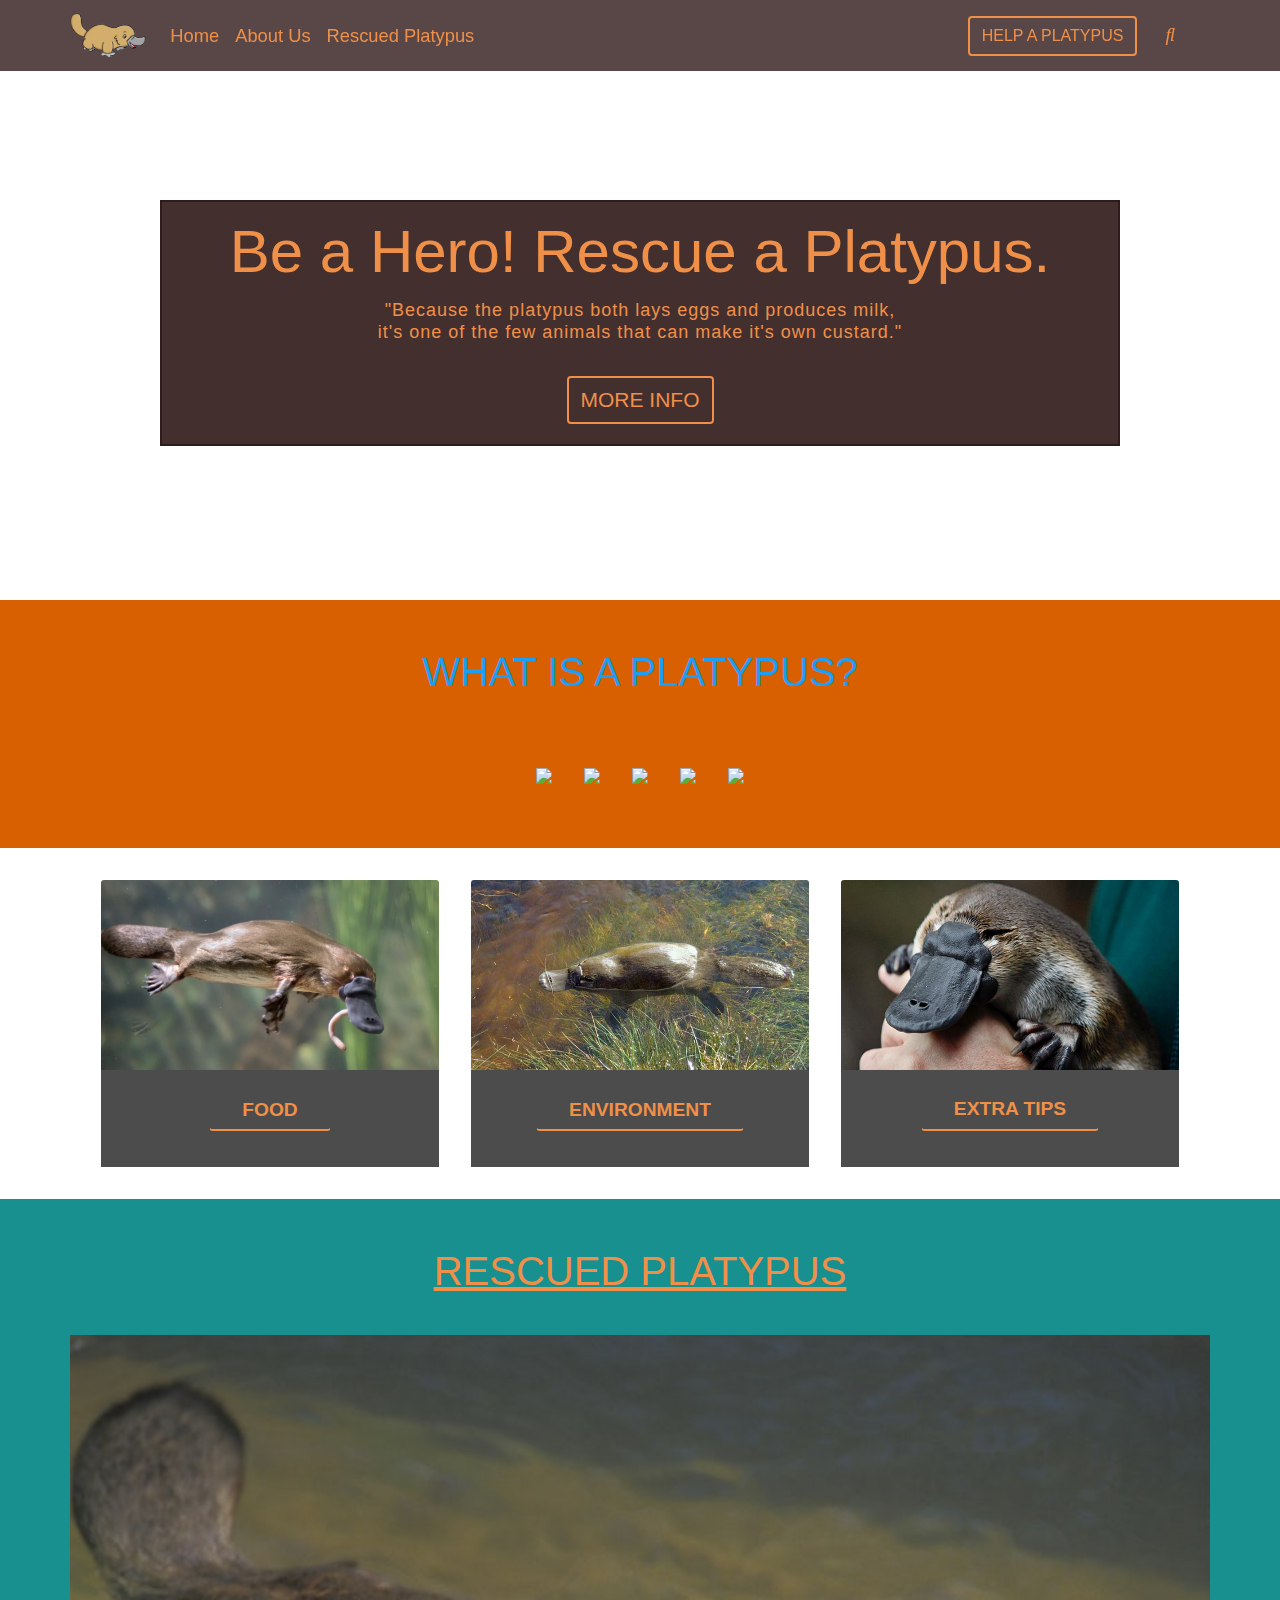
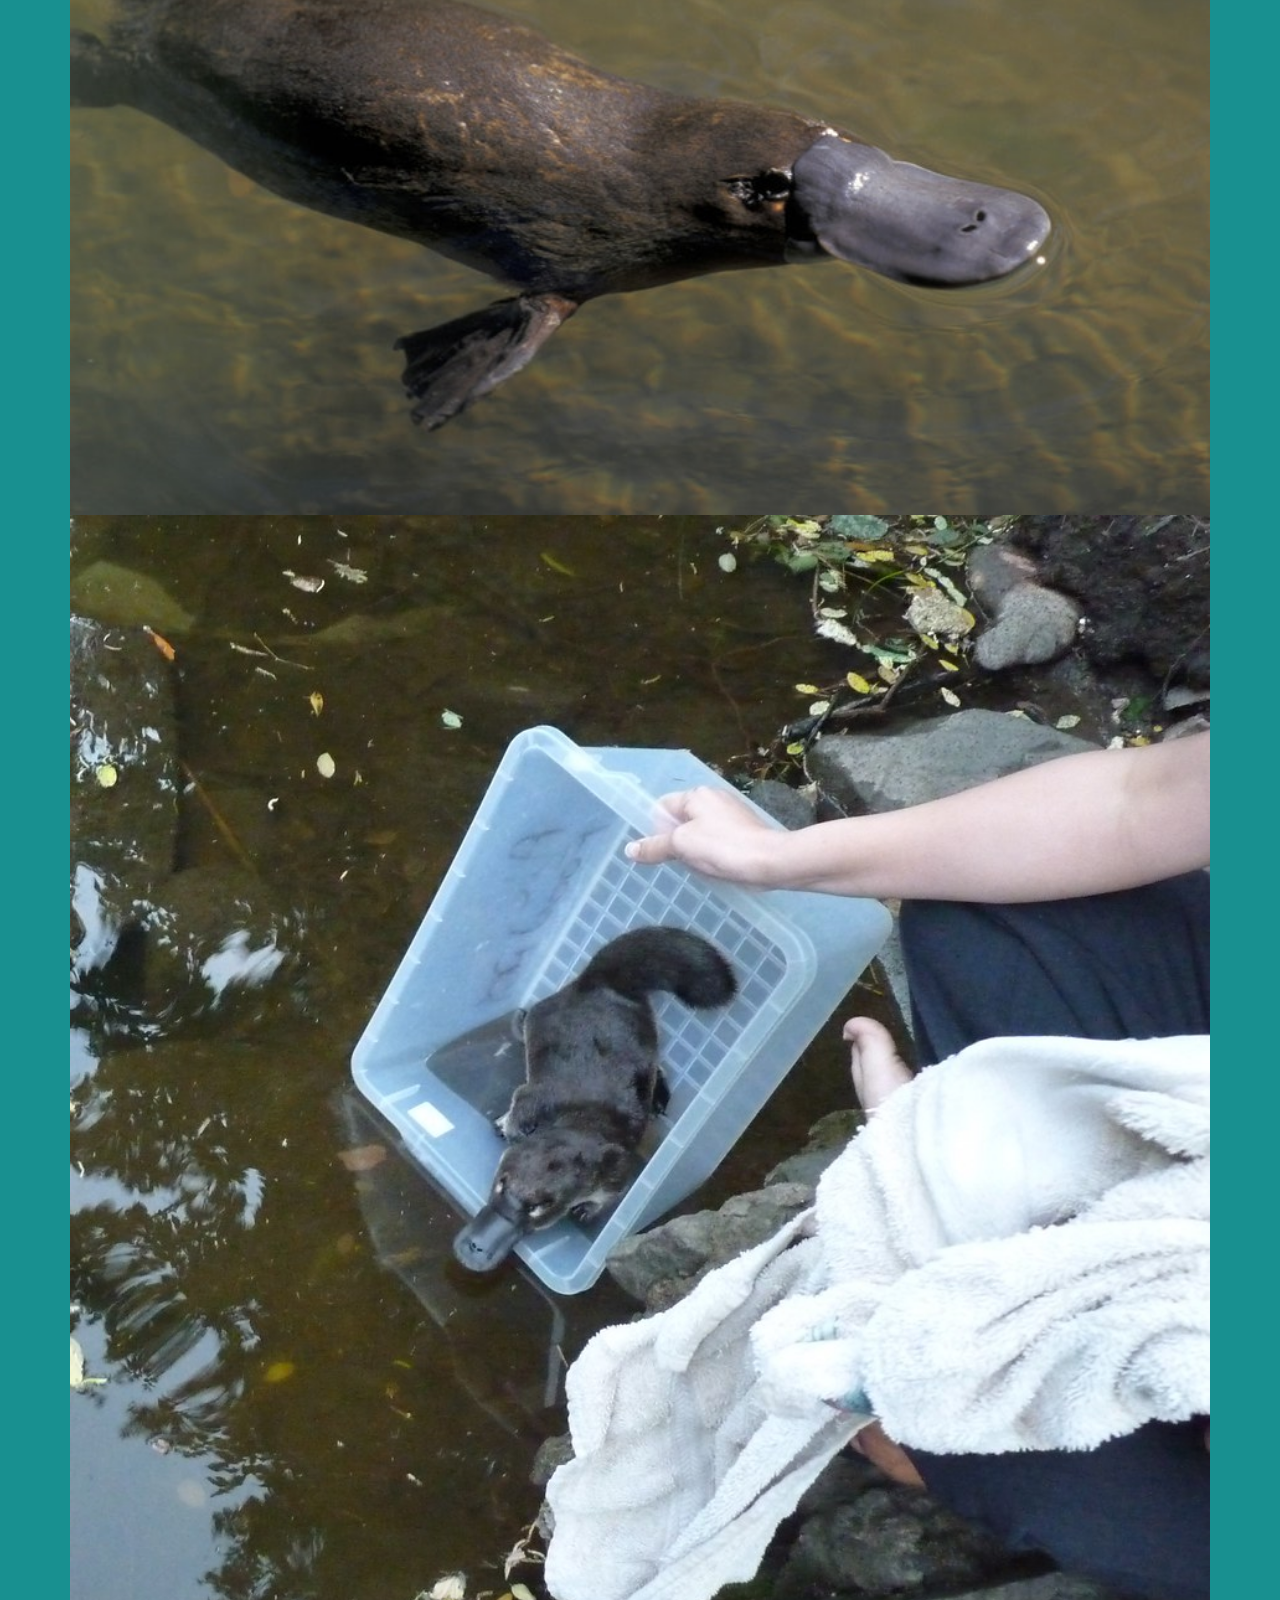
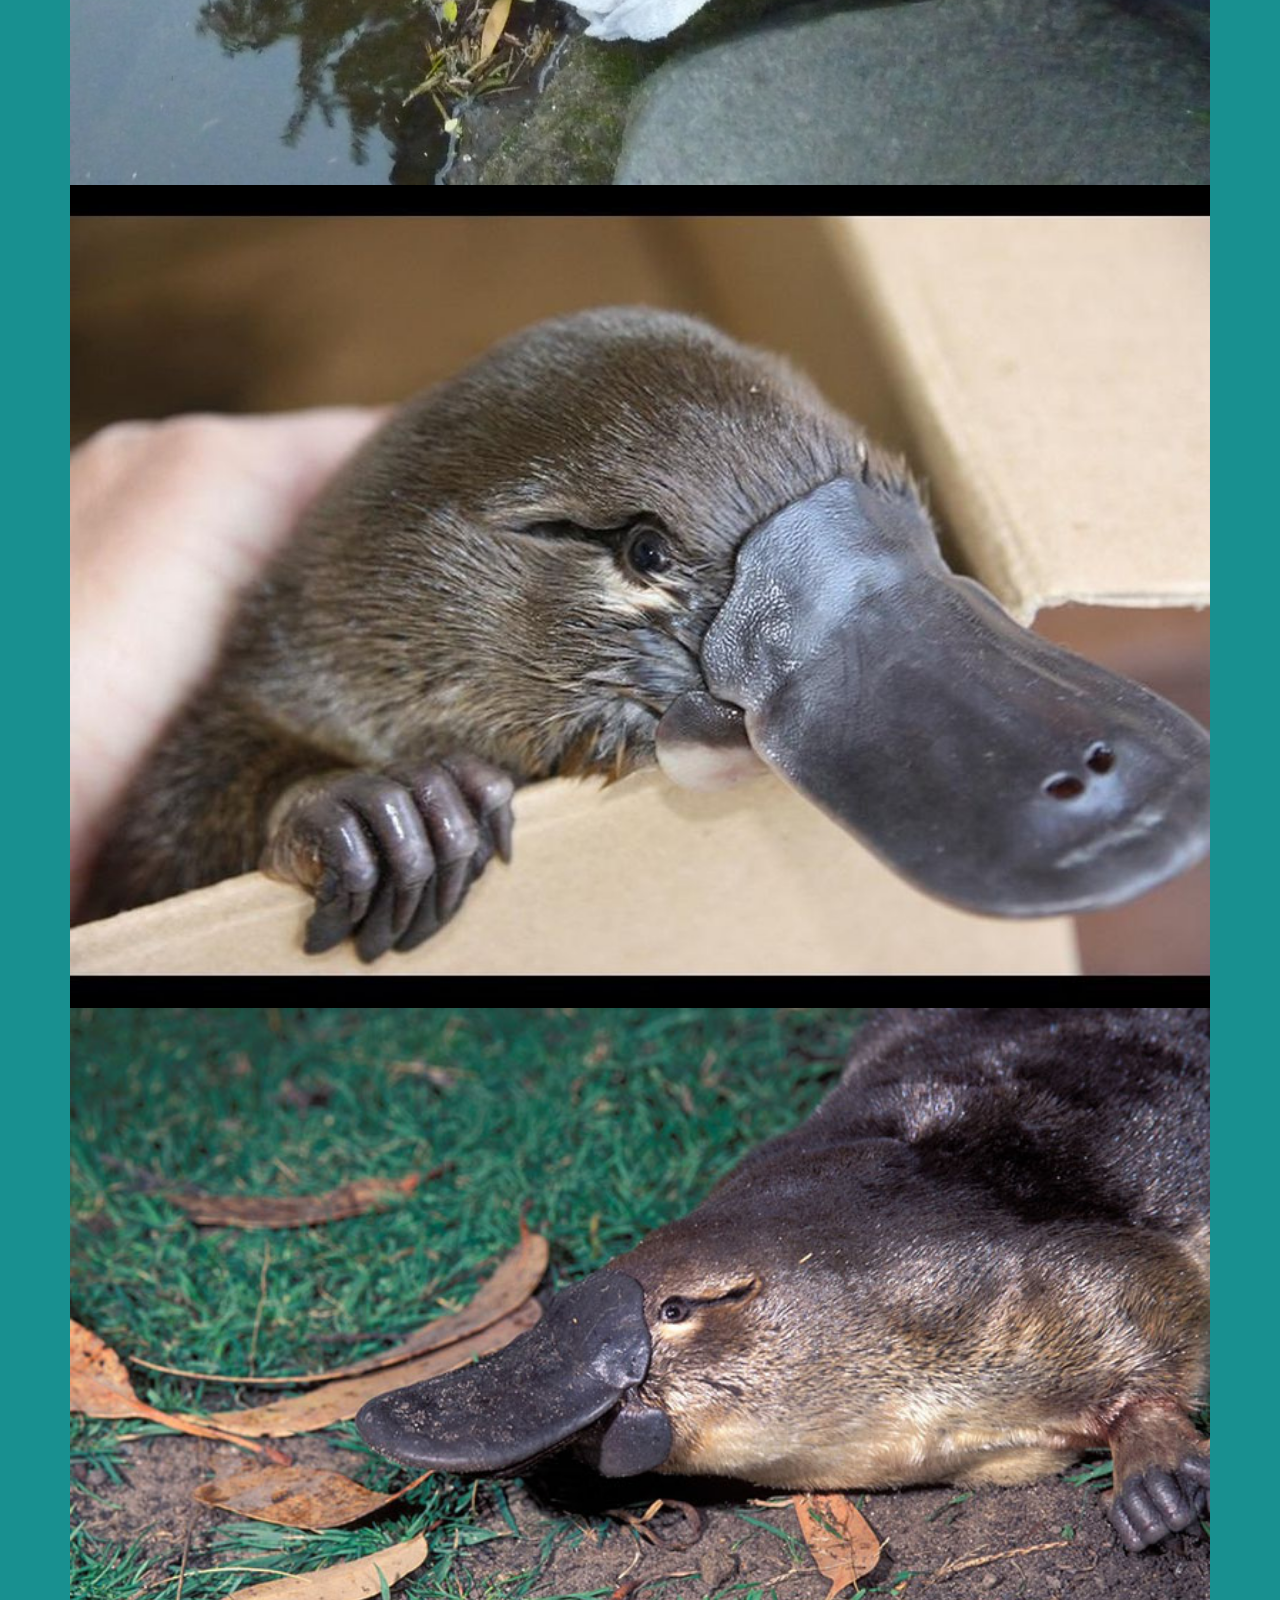
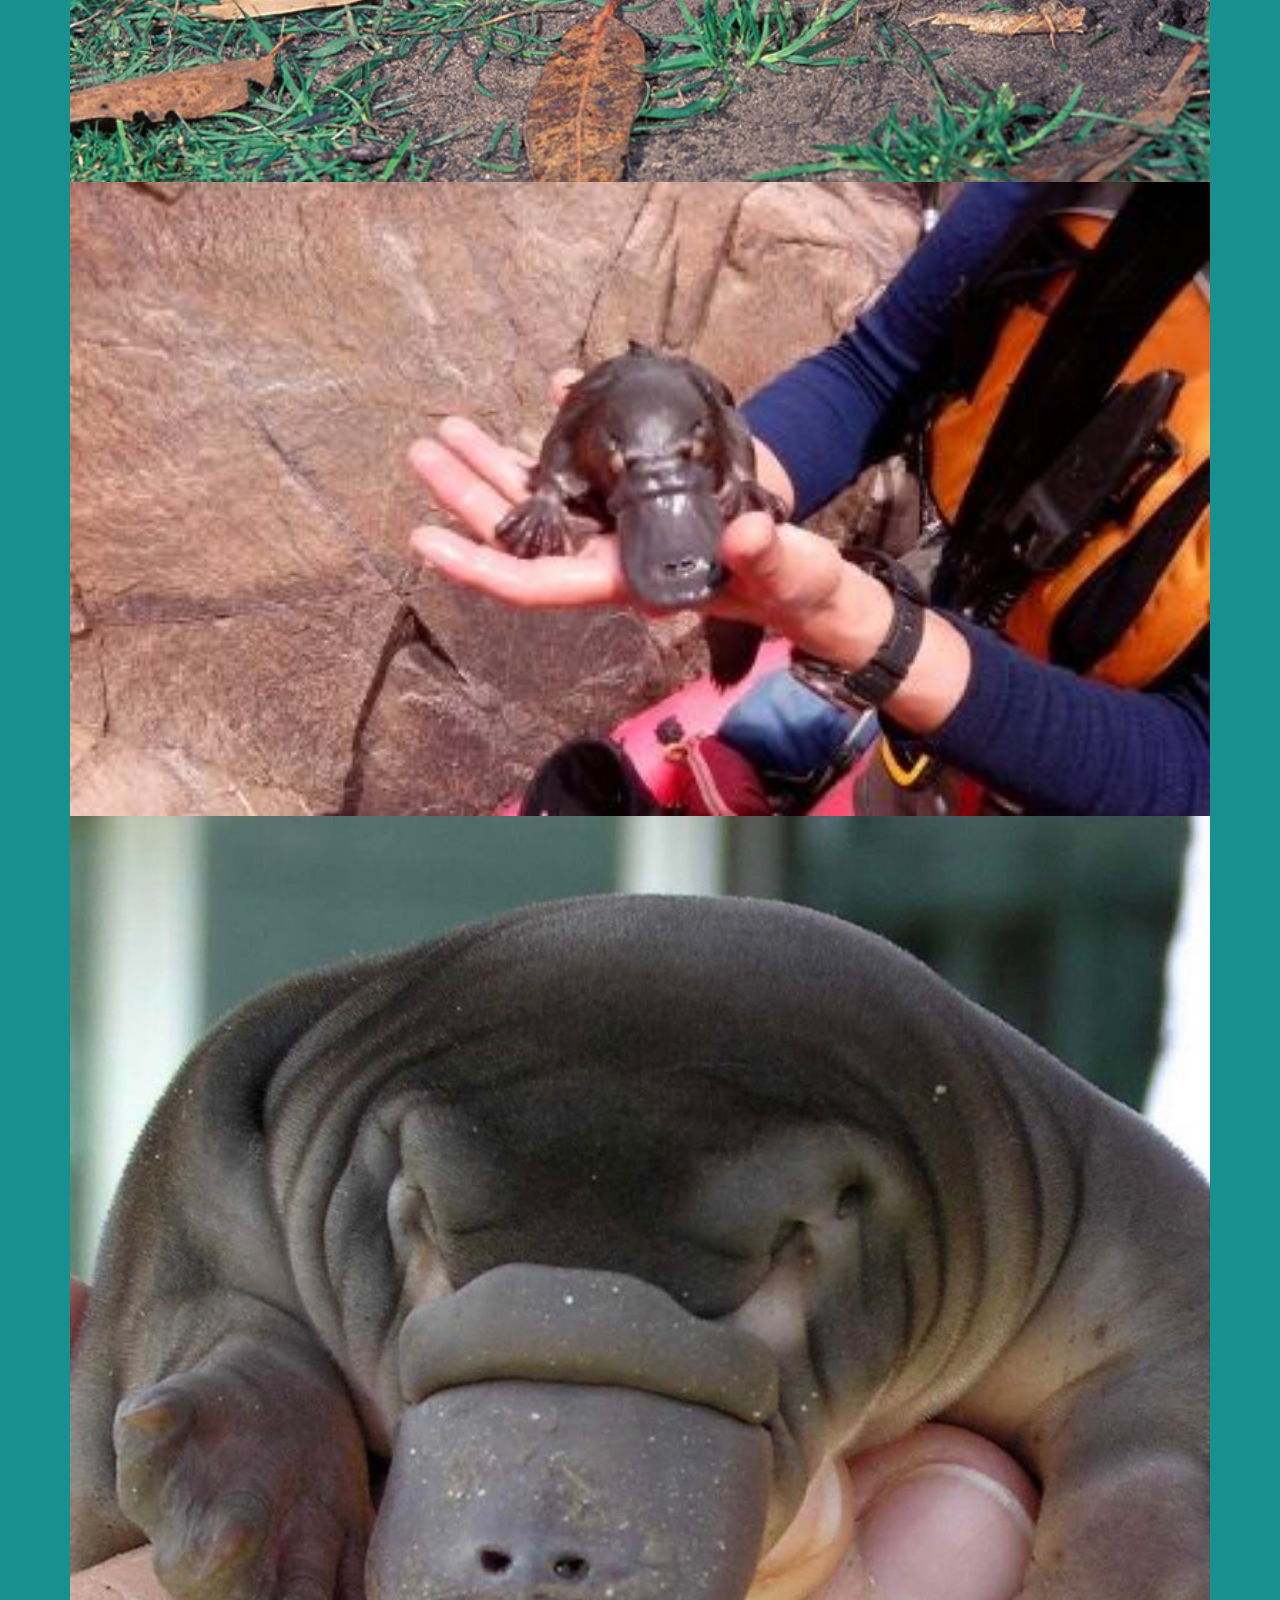
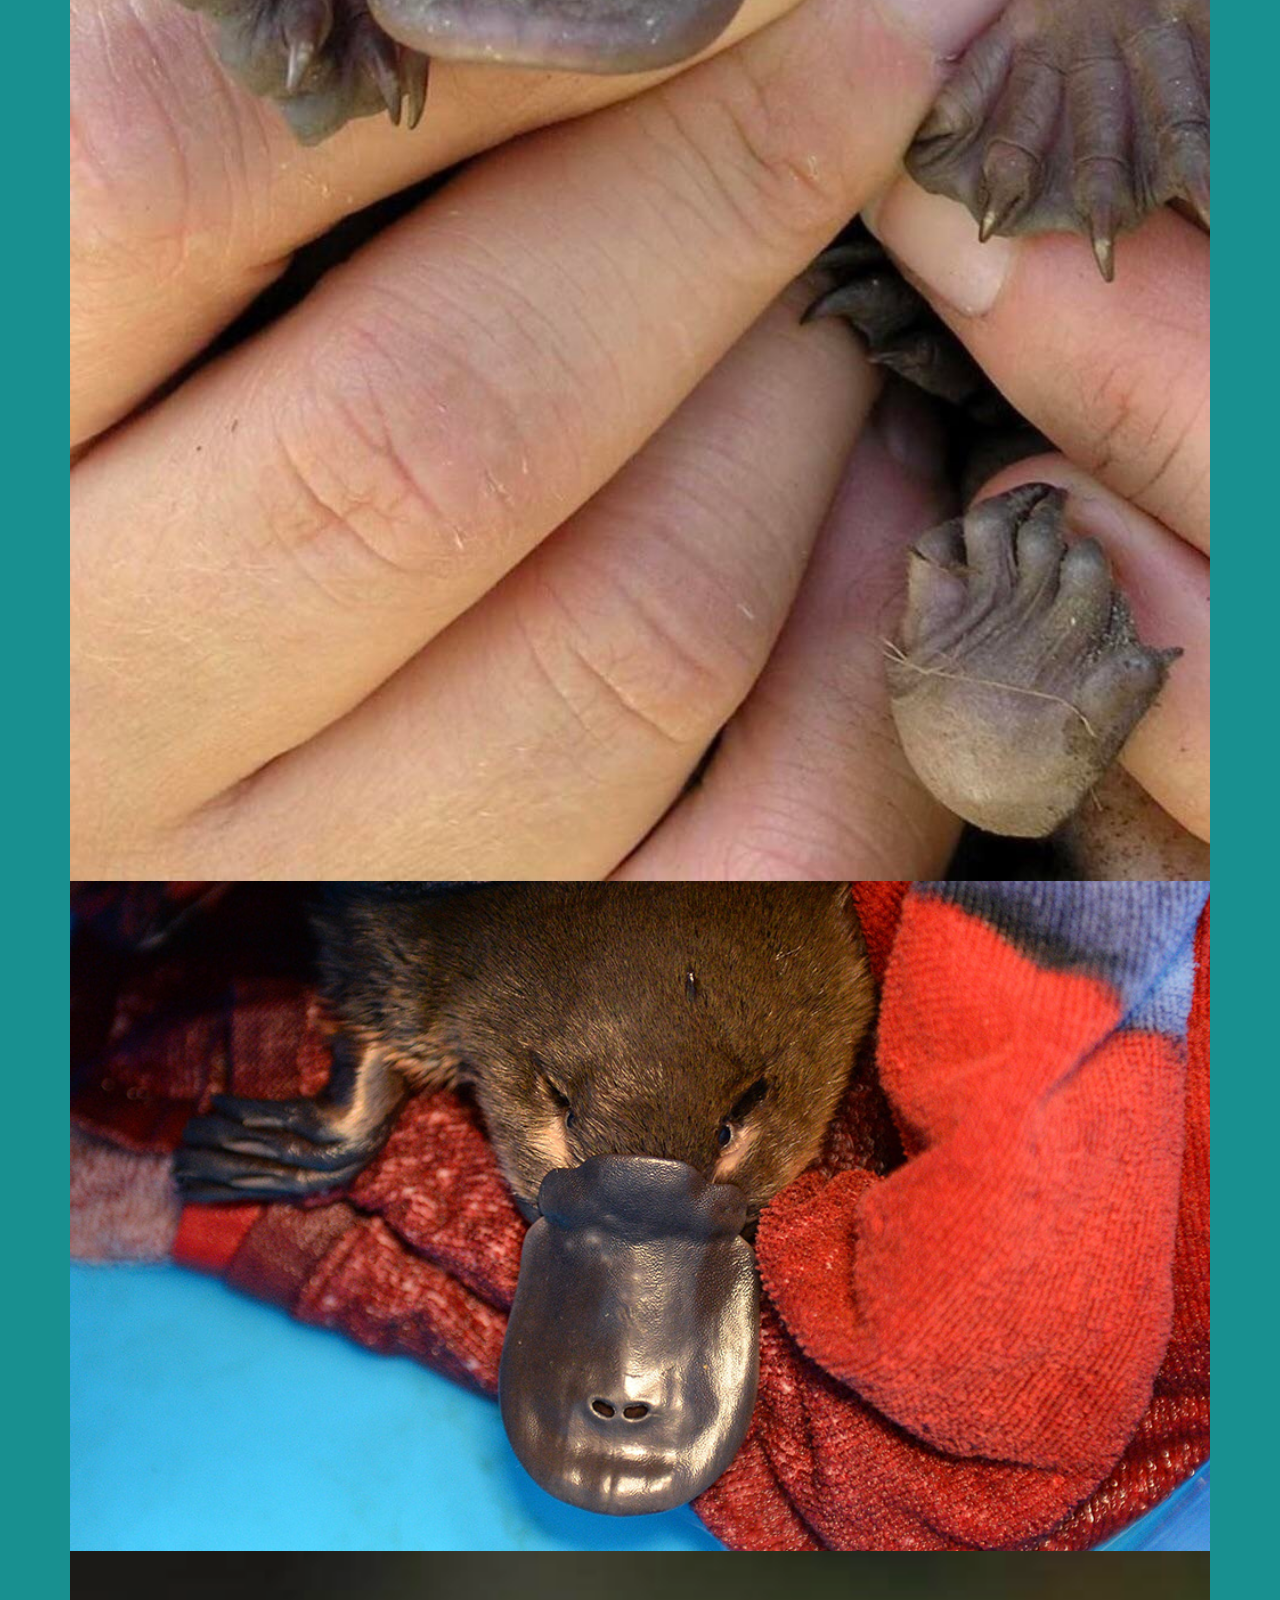
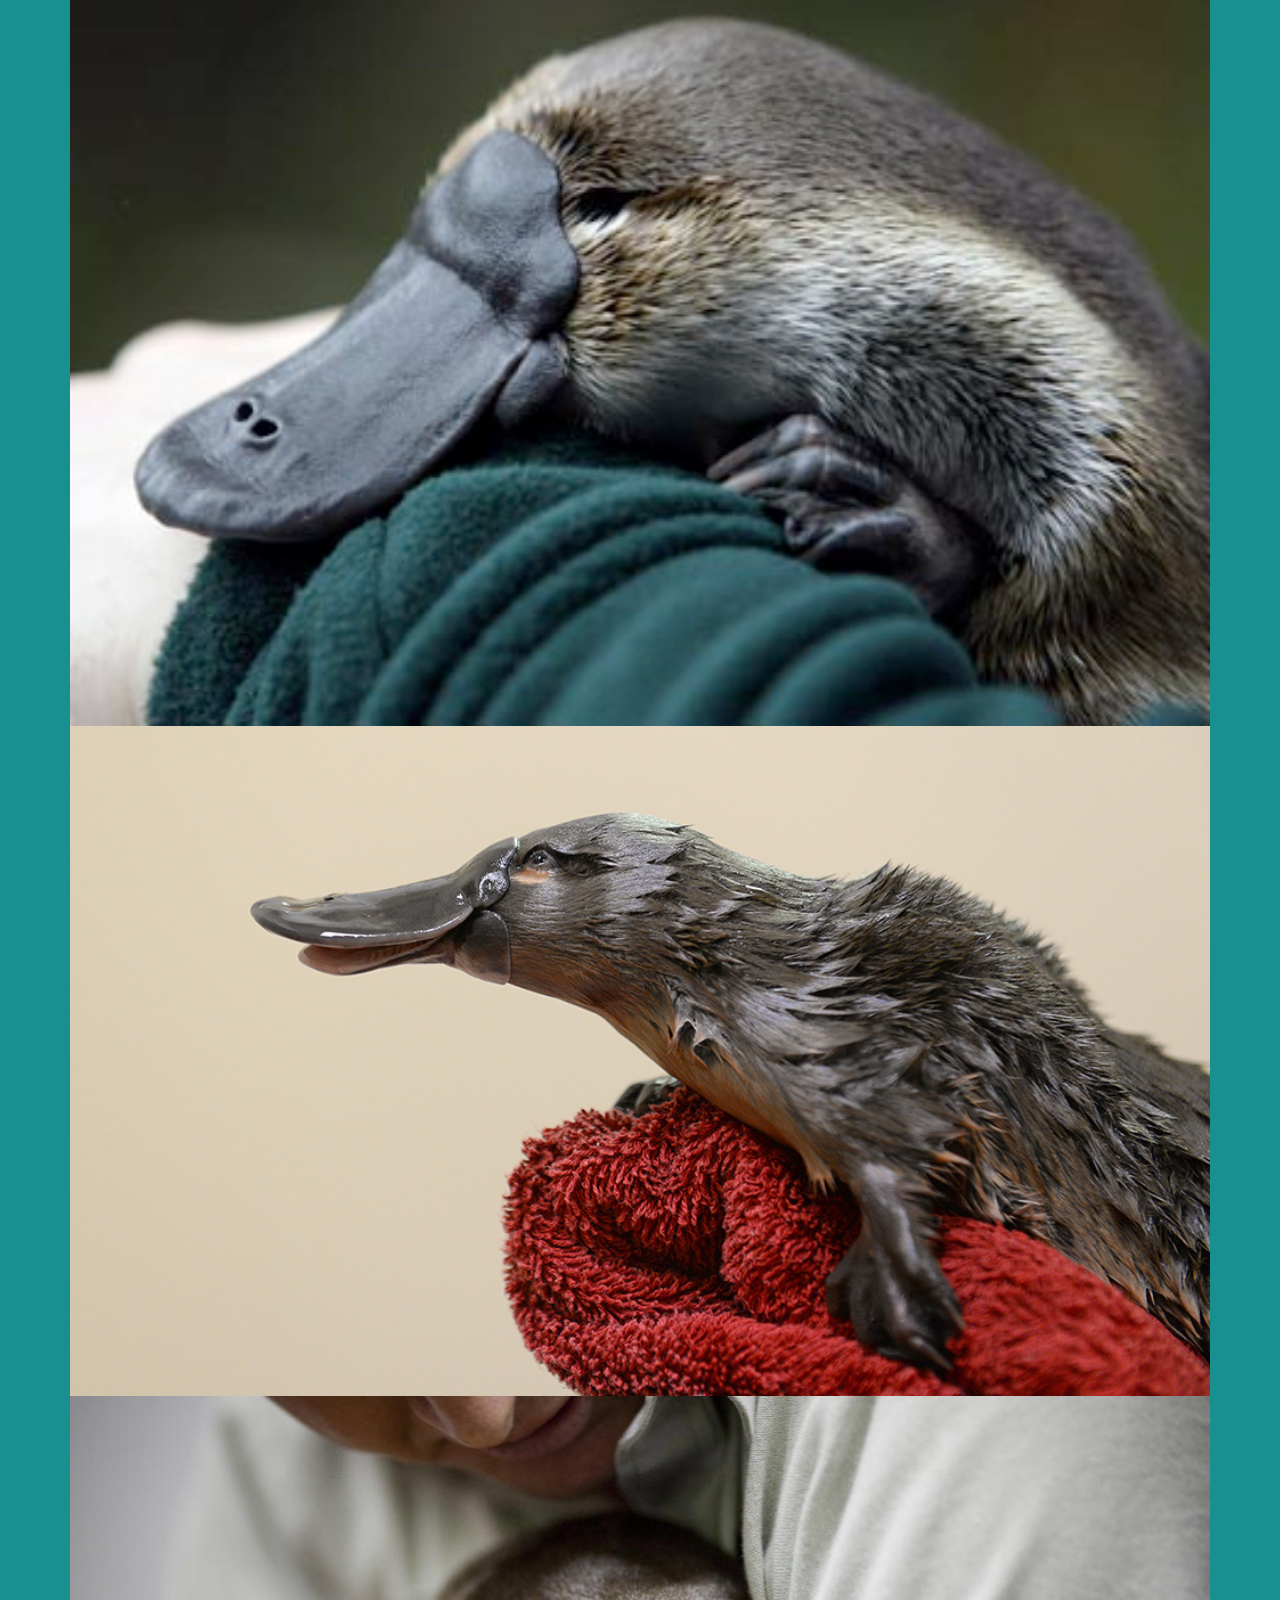
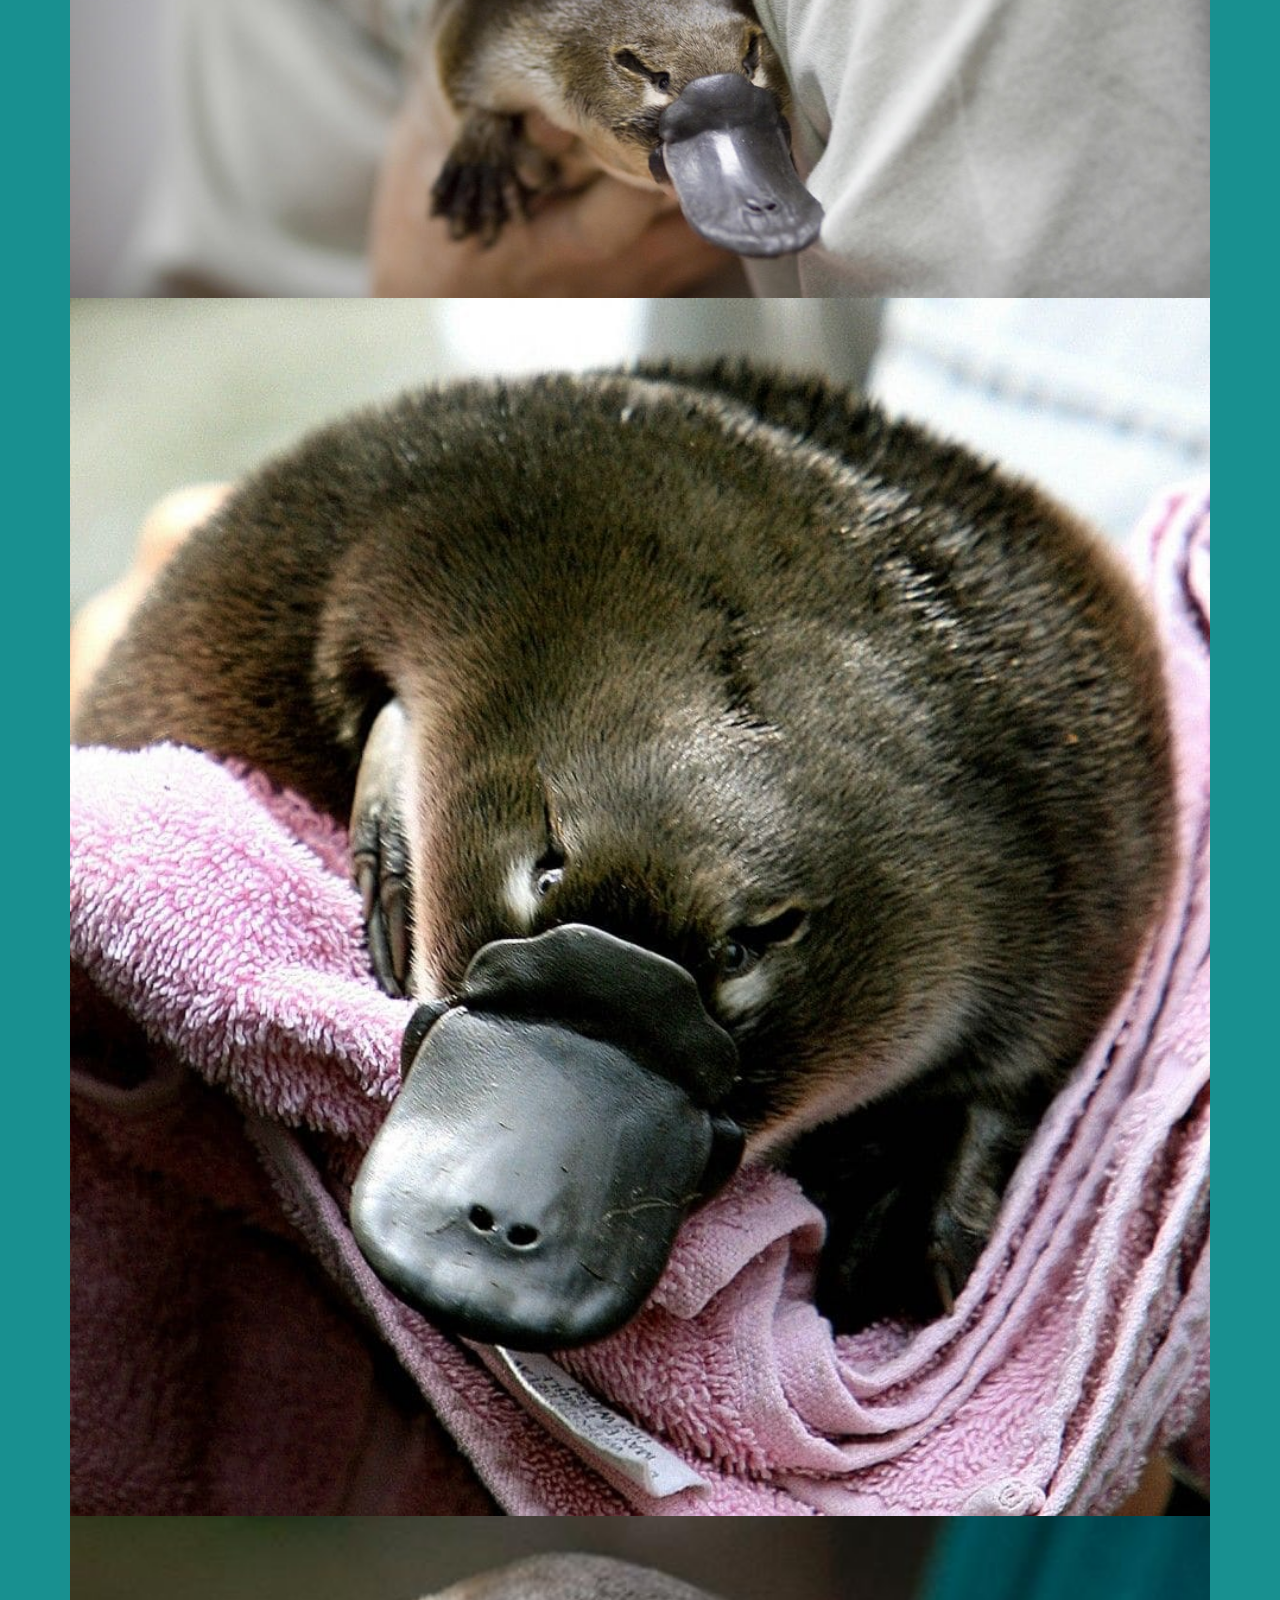
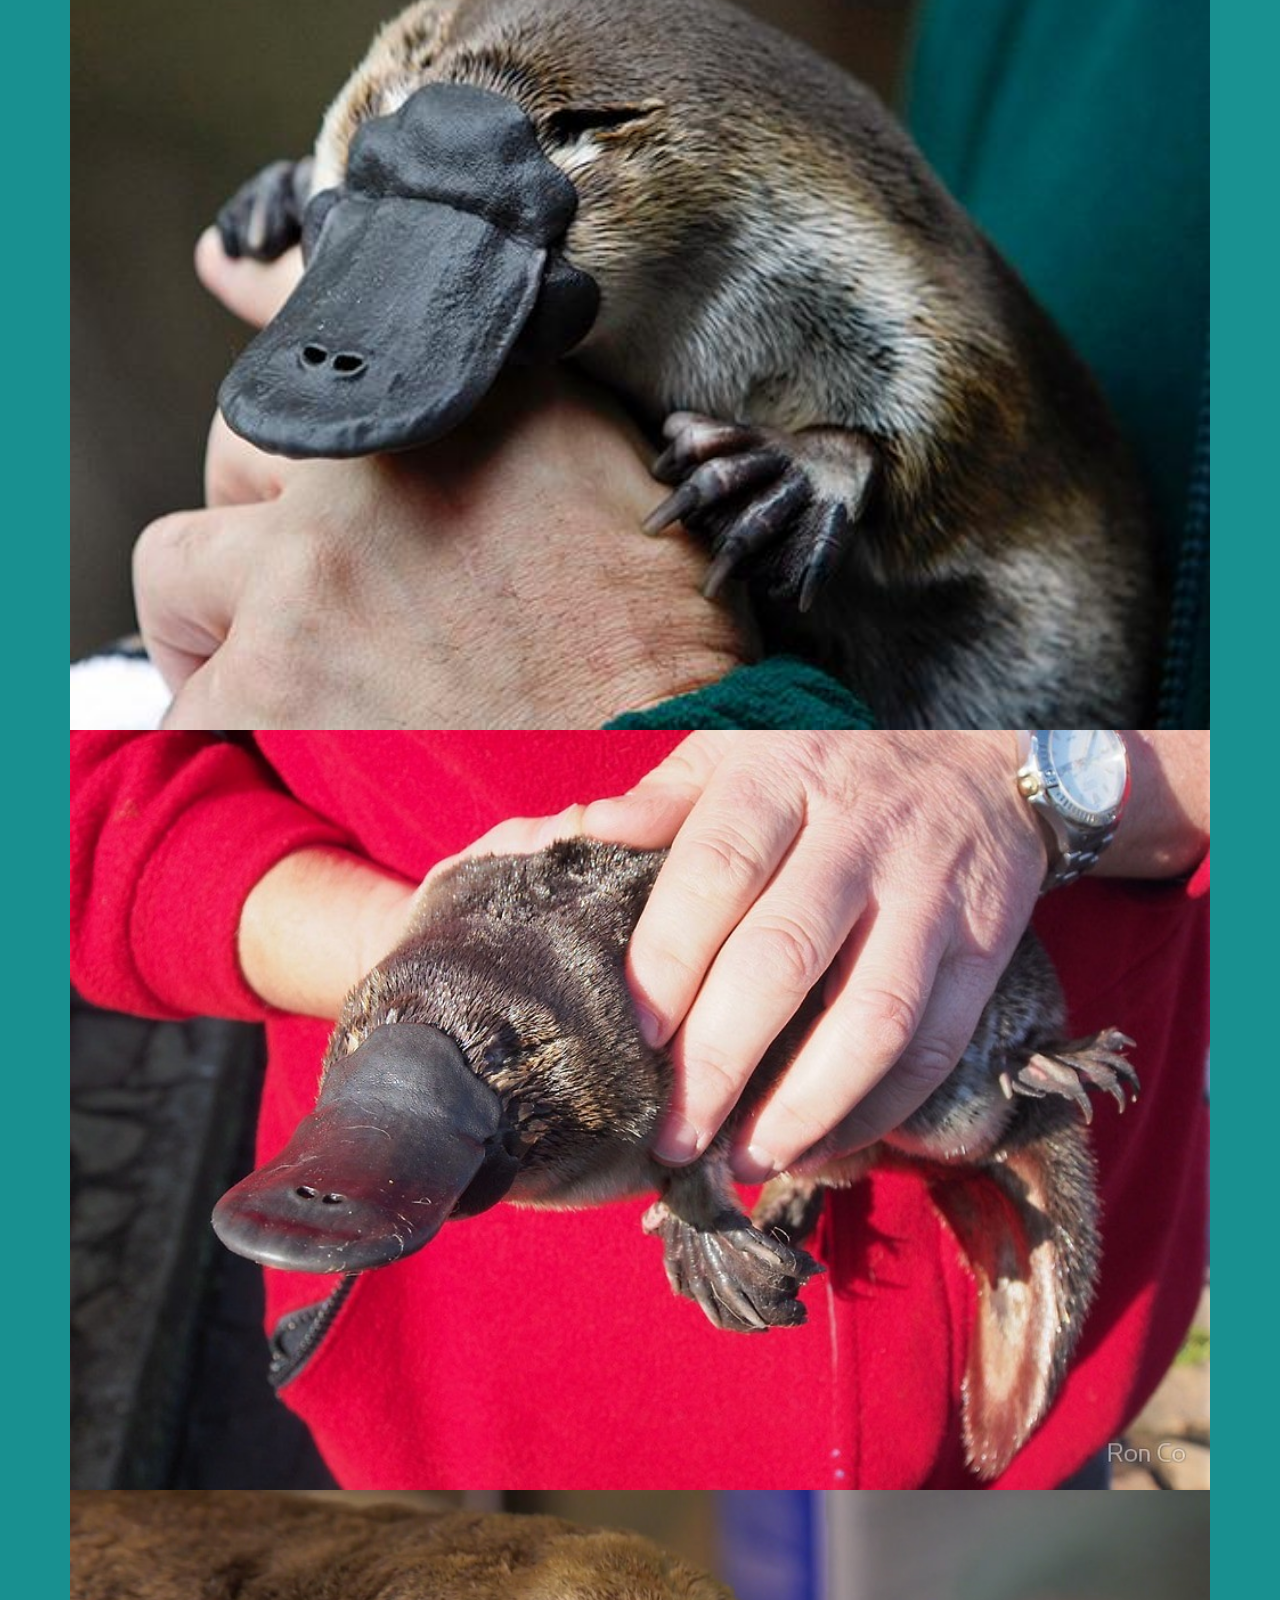
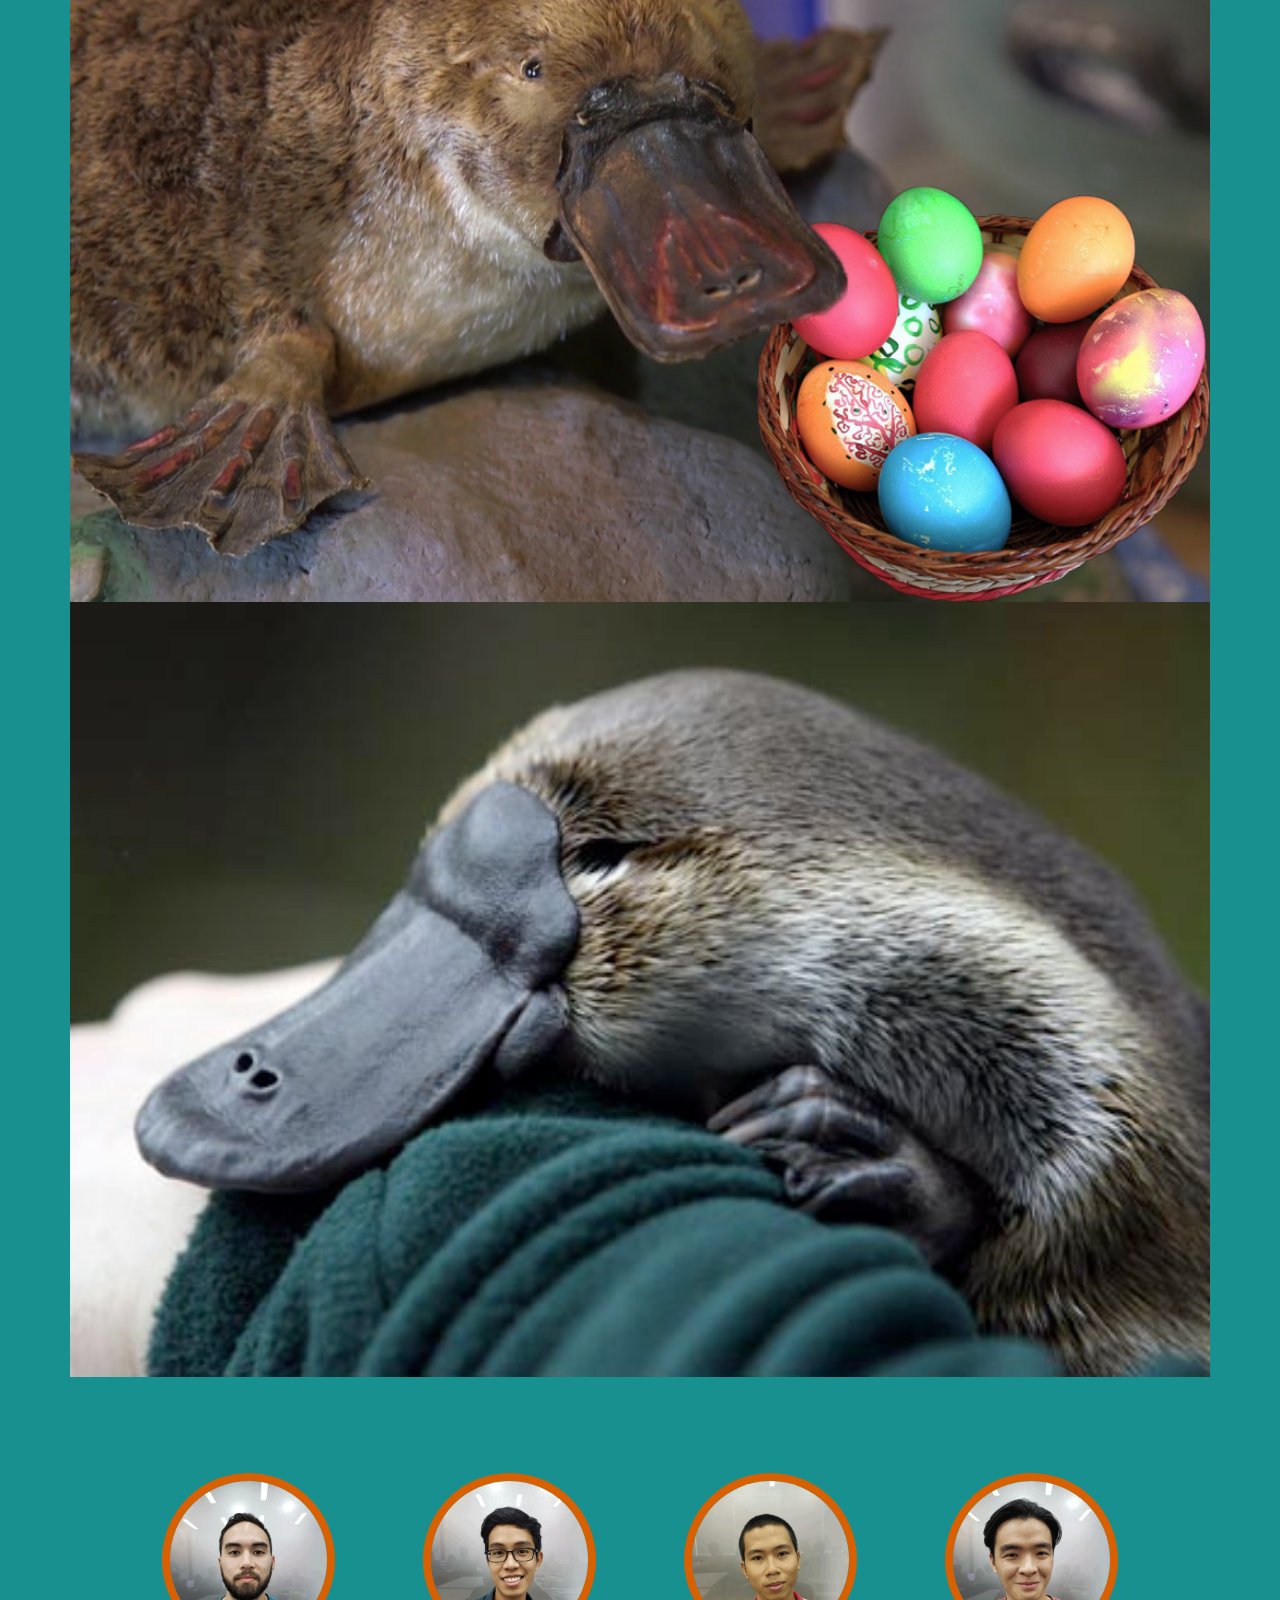
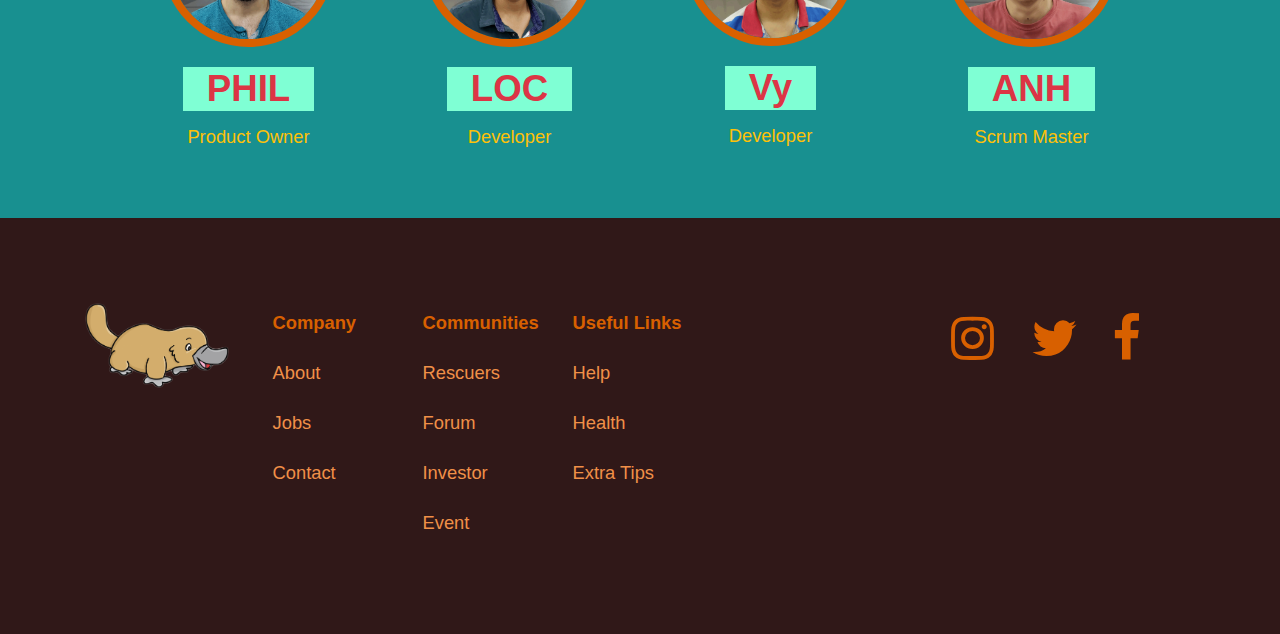
==== commit d75e3246: "Merge pull request #20 from vietanhdtd/vy-branch" ====
--- a/index.html
+++ b/index.html
@@ -5,64 +5,6 @@
 <!--[if gt IE 8]><!-->
 <html class="no-js">
 <!--<![endif]-->
-<style>
-    * {
-        box-sizing: border-box;
-    }
-
-    body {
-        margin: 0;
-        font-family: Arial;
-    }
-
-    .header {
-        text-align: center;
-        padding: 32px;
-    }
-
-    .row {
-        display: -ms-flexbox;
-        /* IE10 */
-        display: flex;
-        -ms-flex-wrap: wrap;
-        /* IE10 */
-        flex-wrap: wrap;
-        padding: 0 4px;
-    }
-
-    /* Create four equal columns that sits next to each other */
-    .column {
-        -ms-flex: 25%;
-        /* IE10 */
-        flex: 25%;
-        max-width: 25%;
-        padding: 0 4px;
-    }
-
-    .column img {
-        margin-top: 8px;
-        vertical-align: middle;
-    }
-
-    /* Responsive layout - makes a two column-layout instead of four columns */
-    @media screen and (max-width: 992px) {
-        .column {
-            -ms-flex: 100%;
-            flex: 100%;
-            max-width: 50%;
-        }
-    }
-
-    /* Responsive layout - makes the two columns stack on top of each other instead of next to each other */
-    @media screen and (max-width: 768px) {
-        .column {
-            -ms-flex: 100%;
-            flex: 100%;
-            max-width: 100%;
-        }
-    }
-</style>
-
 <head>
     <meta charset="utf-8">
     <meta http-equiv="X-UA-Compatible" content="IE=edge">
@@ -70,10 +12,8 @@
     <meta name="description" content="">
     <meta name="viewport" content="width=device-width, initial-scale=1">
     <link rel='icon' href='img/platypus-favicon.png' type='image/x-icon'>
-    <link rel="stylesheet" href="https://stackpath.bootstrapcdn.com/bootstrap/4.3.1/css/bootstrap.min.css"
-        integrity="sha384-ggOyR0iXCbMQv3Xipma34MD+dH/1fQ784/j6cY/iJTQUOhcWr7x9JvoRxT2MZw1T" crossorigin="anonymous">
-    <link rel="stylesheet" href="https://use.fontawesome.com/releases/v5.8.2/css/all.css"
-        integrity="sha384-oS3vJWv+0UjzBfQzYUhtDYW+Pj2yciDJxpsK1OYPAYjqT085Qq/1cq5FLXAZQ7Ay" crossorigin="anonymous">
+    <link rel="stylesheet" href="https://stackpath.bootstrapcdn.com/bootstrap/4.3.1/css/bootstrap.min.css" integrity="sha384-ggOyR0iXCbMQv3Xipma34MD+dH/1fQ784/j6cY/iJTQUOhcWr7x9JvoRxT2MZw1T" crossorigin="anonymous">
+    <link rel="stylesheet" href="https://use.fontawesome.com/releases/v5.8.2/css/all.css" integrity="sha384-oS3vJWv+0UjzBfQzYUhtDYW+Pj2yciDJxpsK1OYPAYjqT085Qq/1cq5FLXAZQ7Ay" crossorigin="anonymous">
     <link rel="stylesheet" href="https://cdnjs.cloudflare.com/ajax/libs/font-awesome/4.7.0/css/font-awesome.min.css">
     <link rel="stylesheet" href="style.css">
 </head>
@@ -81,61 +21,50 @@
 <body>
     <nav class="bg-black fixed-top">
         <div class="container navbar-nav navbar-light navbar-expand-lg py-2 nav-flex nav-row">
-            <a href="#" class="navbar-brand sm-pl"><img src="img/platypus-logo.png" alt="Startup-logo"
-                    height="45px"></a>
-            <div id="fix-hamburger">
-                <button class="navbar-toggler" type="button" data-toggle="collapse" data-target="#navbarNav"
-                    aria-controls="navbarNav" aria-expanded="false" aria-label="Toggle navigation">
-                    <span class="navbar-toggler-icon"></span>
-                </button>
-                <div class="collapse navbar-collapse" id="navbarNav">
-                    <ul class="navbar-nav">
-                        <li class="nav-item active">
-                            <a class="nav-link nav-linkto " href="#">Home <span class="sr-only">(current)</span></a>
-                        </li>
-                        <li class="nav-item">
-                            <a class="nav-link nav-linkto" href="#">About Us</a>
-                        </li>
-                        <li class="nav-item">
-                            <a class="nav-link nav-linkto" href="#">Rescued Platypus</a>
-                        </li>
-                        <li class="nav-item res-invisible-1">
-                            <a class="nav-link nav-linkto" href="#">Help A Platypus</a>
-                        </li>
-                        <li class="nav-item res-invisible-1">
-                            <a class="nav-link nav-linkto" href="#">Search</a>
-                        </li>
-                    </ul>
-                </div>
-            </div>
-        </div>
-        <form class="form-inline res-invisible-2">
-            <button class="mx-2 btn btn-nav my-2 my-sm-0" type="submit">HELP A PLATYPUS</button>
-            <div class="d-flex justify-content-center">
-                <div class="searchbar">
-                    <input class="search-input" type="text" name="" placeholder="Search...">
-                    <a href="#" class="search-icon"><i class="fas fa-search"></i></a>
-                </div>
-            </div>
-        </form>
+            <a href="index.html" class="navbar-brand"><img src="img/platypus-logo.png" alt="Startup-logo" height="45px"></a>
+            <button class="navbar-toggler" type="button" data-toggle="collapse" data-target="#navbarNav" aria-controls="navbarNav" aria-expanded="false" aria-label="Toggle navigation">
+                <span class="navbar-toggler-icon"></span>
+            </button>
+            <div class="collapse navbar-collapse" id="navbarNav">
+                <ul class="navbar-nav">
+                    <li class="nav-item active">
+                        <a class="nav-link nav-linkto " href="index.html">Home <span class="sr-only">(current)</span></a>
+                    </li>
+                    <li class="nav-item">
+                        <a class="nav-link nav-linkto" href="about-us.html">About Us</a>
+                    </li>
+                    <li class="nav-item">
+                        <a class="nav-link nav-linkto" href="#">Rescued Platypus</a>
+                    </li>
+                    <li class="nav-item res-invisible-1">
+                        <a class="nav-link nav-linkto" href="#">Help A Platypus</a>
+                    </li>
+                    <li class="nav-item res-invisible-1">
+                        <a class="nav-link nav-linkto" href="#">Search</a>
+                    </li>
+                </ul>
+            </div>
+            <form class="form-inline res-invisible-2">
+                <button class="mx-2 btn btn-nav my-2 my-sm-0" type="submit">HELP A PLATYPUS</button>
+                <button class="mx-2 btn btn-nav my-2 my-sm-0 search-icon" type="submit"><i
+                            class="fas fa-search"></i></button>
+            </form>
         </div>
     </nav>
-    <header>
+    <header class="">
         <div class="container">
             <div class="header-style">
-                <h1 class="header-title">Be a Hero!<br /> Rescue a Platypus.</h1>
-                <h4 class="header-subtitle">'Why save a platypus? <br />Because the platypus both lays eggs and produces
-                    milk, <br /> it's one of
-                    the few animals that can make it's own custard.'</h4>
+                <h1 class="header-title">Be a Hero! Rescue a Platypus.</h1>
+                <h4 class="header-subtitle">"Because the platypus both lays eggs and produces milk, <br /> it's one of the few animals that can make it's own custard."</h4>
                 <button class="mx-2 btn btn-nav my-2 my-sm-0" id="header-button" type="submit">MORE INFO</button>
             </div>
         </div>
     </header>
-    <section style="background-color: #D86000">
-        <div class="container d-flex justify-content-center pt-5 pb-0">
+    <section style ="background-color: #D86000">
+        <div class="container d-flex justify-content-center pt-5 pb-0">    
             <h1 style="color: #1d9df3; font-family: Arial; text-decoration: none;">WHAT IS A PLATYPUS?</h1>
         </div>
-        <div class="container d-flex justify-content-center pt-5 pb-5 icon-fix">
+        <div class="container d-flex justify-content-center pt-5 pb-5 ">
             <img class="m-3" id="animal-icon" src="img/duck.svg">
             <img class="m-3" id="equation-icon" src="img/plus.svg">
             <img class="m-3" id="animal-icon" src="img/beaver.svg">
@@ -144,72 +73,58 @@
         </div>
     </section>
     <section class="environment-section">
-        <div class="environment-padding">
-            <div class="environment container no-stretch py-3">
-                <div class="card environment-card " style="width: 18rem ">
-                    <img src="img/platypus-food.webp " class="card-img-top " alt="Platypus and Food ">
-                    <div class="card-body card-body-flex ">
-                        <p>
-                            <button class="btn environment-Info" type="button" data-toggle="collapse"
-                                data-target="#collapseExample-1" aria-expanded="false" aria-controls="collapseExample">
-                                FOOD
-                            </button>
-                        </p>
-                        <div class="collapse" id="collapseExample-1">
-                            <div class="">
-                                <p class="card-text environment-text">platypus are carnivores</p>
-                                <p class="card-text environment-text border-top pt-3">they feed on annelid worms, insect
-                                    larvae, freshwater shrimp, and freshwater yabby (crayfish)</p>
-                                <p class="card-text environment-text border-top pt-3">platypus eats 20% of its body
-                                    weight
-                                    (equivalent to a 150lb human eating 30lbs of food)</p>
-                                <a href="# " class="card-footer btn btn-primary environment-moreInfo">More Info</a>
-                            </div>
+        <div class="environment container no-stretch py-3">
+            <!--img src="img/medium-bg.png" alt="environment-picture" class="environment-bg" />-->
+            <div class="card environment-card col-12 col-lg-4 p-3" style="width: 18rem ">
+                <img src="img/platypus-food.webp " class="card-img-top " alt="Platypus and Food ">
+                <div class="card-body card-body-flex ">
+                    <p>
+                        <button class="btn environment-Info" type="button" data-toggle="collapse" data-target="#collapseExample-1" aria-expanded="false" aria-controls="collapseExample">
+                            FOOD
+                        </button>
+                    </p>
+                    <div class="collapse" id="collapseExample-1">
+                        <div class="">
+                            <p class="card-text environment-text">platypus are carnivores</p>
+                            <p class="card-text environment-text border-top pt-3">they feed on annelid worms, insect larvae, freshwater shrimp, and freshwater yabby (crayfish)</p>
+                            <p class="card-text environment-text border-top pt-3">platypus eats 20% of its body weight (equivalent to a 150lb human eating 30lbs of food)</p>
+                            <a href="# " class="card-footer btn btn-primary environment-moreInfo">More Info</a>
                         </div>
                     </div>
                 </div>
-                <div class="card environment-card " style="width: 18rem ">
-                    <img src="img/platypus-environment.jpg " class="card-img-top " alt="Platypus Environment ">
-                    <div class="card-body card-body-flex ">
-                        <p>
-                            <button class="btn environment-Info" type="button" data-toggle="collapse"
-                                data-target="#collapseExample-2" aria-expanded="false" aria-controls="collapseExample">
-                                ENVIRONMENT
-                            </button>
-                        </p>
-                        <div class="collapse" id="collapseExample-2">
-                            <div class="">
-                                <p class="card-text environment-text">platypus needs a constant source of water (i.e.
-                                    freshwater lakes, rivers, lagoons, farm dams, and streams)</p>
-                                <p class="card-text environment-text border-top pt-3">they are considered nocturnal and
-                                    are
-                                    non-sociable. They tend to only gather during mating season.</p>
-                                <a href="# " class="card-footer btn btn-primary environment-moreInfo">More Info</a>
-                            </div>
+            </div>
+            <div class="card environment-card col-12 col-lg-4 p-3" style="width: 18rem ">
+                <img src="img/platypus-environment.jpg " class="card-img-top " alt="Platypus Environment ">
+                <div class="card-body card-body-flex ">
+                    <p>
+                        <button class="btn environment-Info" type="button" data-toggle="collapse" data-target="#collapseExample-2" aria-expanded="false" aria-controls="collapseExample">
+                            ENVIRONMENT
+                        </button>
+                    </p>
+                    <div class="collapse" id="collapseExample-2">
+                        <div class="">
+                            <p class="card-text environment-text">platypus needs a constant source of water (i.e. freshwater lakes, rivers, lagoons, farm dams, and streams)</p>
+                            <p class="card-text environment-text border-top pt-3">they are considered nocturnal and are non-sociable. They tend to only gather during mating season.</p>
+                            <a href="# " class="card-footer btn btn-primary environment-moreInfo">More Info</a>
                         </div>
                     </div>
                 </div>
+            </div>
 
-                <div class="card environment-card " style="width: 18rem ">
-                    <img src="img/platypus-tips.jpg " class="card-img-top " alt="Some Tips ">
-                    <div class="card-body card-body-flex ">
-                        <p>
-                            <button class="btn environment-Info" type="button" data-toggle="collapse"
-                                data-target="#collapseExample-3" aria-expanded="false" aria-controls="collapseExample">
-                                EXTRA TIPS
-                            </button>
-                        </p>
-                        <div class="collapse" id="collapseExample-3">
-                            <div class="">
-                                <p class="card-text environment-text">platypus have venomous barb. Be careful when
-                                    handling
-                                    them</p>
-                                <p class="card-text environment-text border-top pt-3">it’s actually ILLEGAL to own a
-                                    platypus</p>
-                                <p class="card-text environment-text border-top pt-3">Those with a license to handle
-                                    platypus can rescue them. After rehab platypus are released back into the wild.</p>
-                                <a href="# " class="card-footer btn btn-primary environment-moreInfo">More Info</a>
-                            </div>
+            <div class="card environment-card col-12 col-lg-4 p-3" style="width: 18rem ">
+                <img src="img/platypus-tips.jpg " class="card-img-top " alt="Some Tips ">
+                <div class="card-body card-body-flex ">
+                    <p>
+                        <button class="btn environment-Info" type="button" data-toggle="collapse" data-target="#collapseExample-3" aria-expanded="false" aria-controls="collapseExample">
+                            EXTRA TIPS
+                        </button>
+                    </p>
+                    <div class="collapse" id="collapseExample-3">
+                        <div class="">
+                            <p class="card-text environment-text">platypus have venomous barb. Be careful when handling them</p>
+                            <p class="card-text environment-text border-top pt-3">it’s actually ILLEGAL to own a platypus</p>
+                            <p class="card-text environment-text border-top pt-3">Those with a license to handle platypus can rescue them. After rehab platypus are released back into the wild.</p>
+                            <a href="# " class="card-footer btn btn-primary environment-moreInfo">More Info</a>
                         </div>
                     </div>
                 </div>
@@ -217,12 +132,12 @@
         </div>
     </section>
     <section style="background-color: #189090;">
-        <div class="container d-flex justify-content-center pt-5 pb-4">
+        <div class="container d-flex justify-content-center pt-5 pb-4">    
             <h1 style="color:#F09048; font-family: Arial; text-decoration: underline;">RESCUED PLATYPUS</h1>
         </div>
-        <div class="container d-flex pb-5 pt-2">
-            <div class="row" style="justify-content: center;">
-                <div class="column" id="div-mobile">
+        <div class="container d-flex pb-5 pt-2">                
+            <div class="row" style="justify-content: center;"> 
+                <div class="column" id="div-mobile">                
                     <img src="img/3.jpg" style="width:100%">
                     <img src="img/8.jpg" style="width:100%">
                     <img src="img/11.jpg" style="width:100%">
@@ -234,13 +149,13 @@
                     <img src="img/6.jpg" style="width:100%">
                     <img src="img/15.jpg" style="width:100%">
                     <img src="img/7.jpg" style="width:100%">
-                    <img src="img/10.jpg" style="width:100%">
-                </div>
+                    <img src="img/10.jpg" style="width:100%">                
+                </div>  
                 <div class="column" id="div-desktop">
                     <img src="img/1.jpg" style="width:100%">
                     <img src="img/5.jpg" style="width:100%">
                     <img src="img/9.jpg" style="width:100%">
-                    <img src="img/13.jpg" style="width:100%">
+                    <img src="img/13.jpg" style="width:100%">                
                     <img src="img/15.jpg" style="width:100%">
                 </div>
             </div>
@@ -248,28 +163,28 @@
     </section>
     <section class=" " style="background-color: #189090 ">
         <div class="container employees p-5 ">
-            <div class="card bg-transparent no-border card-body-flex " style="width: 18rem; ">
+            <div class="card bg-transparent no-border card-body-flex aboutus-card col-sm-12 col-md-6 col-lg-3" style="width: 18rem; ">
                 <img src="img/Phil.png " class="avatar " alt="Phil 's Avatar">
                 <div class="card-body">
                     <h5 class="card-title employee-name text-danger px-4">PHIL</h5>
                     <p class="card-text text-warning">Product Owner</p>
                 </div>
             </div>
-            <div class="card bg-transparent no-border card-body-flex" style="width: 18rem;">
+            <div class="card bg-transparent no-border card-body-flex aboutus-card col-sm-12 col-md-6 col-lg-3" style="width: 18rem;">
                 <img src="img/Loc.png" class="avatar" alt="Loc's Avatar ">
                 <div class="card-body ">
                     <h5 class="card-title employee-name text-danger px-4">LOC</h5>
                     <p class="card-text text-warning ">Developer</p>
                 </div>
             </div>
-            <div class="card bg-transparent no-border card-body-flex" style="width: 18rem;">
+            <div class="card bg-transparent no-border card-body-flex aboutus-card col-sm-12 col-md-6 col-lg-3" style="width: 18rem;">
                 <img src="img/Vy.png" class="avatar" alt="Vy's Avatar ">
                 <div class="card-body ">
                     <h5 class="card-title employee-name text-danger px-4">Vy</h5>
                     <p class="card-text text-warning ">Developer</p>
                 </div>
             </div>
-            <div class="card bg-transparent no-border card-body-flex " style="width: 18rem; ">
+            <div class="card bg-transparent no-border card-body-flex aboutus-card col-sm-12 col-md-6 col-lg-3" style="width: 18rem; ">
                 <img src="img/Anh.png " class="avatar " alt="Anh ' Avatar">
                 <div class="card-body">
                     <h5 class="card-title employee-name text-danger px-4">ANH</h5>
@@ -280,8 +195,7 @@
     </section>
     <footer class="">
         <div class="container row">
-            <a href="index.html" class="navbar-brand" style="margin-top: 50px;"><img src="img/platypus-logo.png"
-                    alt="Startup-logo" height="85px"></a>
+            <a href="index.html" class="navbar-brand" style="margin-top: 50px;"><img src="img/platypus-logo.png" alt="Startup-logo" height="85px"></a>
             <div class="footer-links d-flex col-7">
                 <div class="list-header"><a class="font-weight-bold">Company</a>
                     <ul class="footer-list text-muted">
@@ -321,17 +235,13 @@
             </div>
         </div>
     </footer>
-    <script src="https://code.jquery.com/jquery-3.3.1.slim.min.js"
-        integrity="sha384-q8i/X+965DzO0rT7abK41JStQIAqVgRVzpbzo5smXKp4YfRvH+8abtTE1Pi6jizo" crossorigin="anonymous">
-        </script>
-    <script src="https://cdnjs.cloudflare.com/ajax/libs/popper.js/1.14.7/umd/popper.min.js"
-        integrity="sha384-UO2eT0CpHqdSJQ6hJty5KVphtPhzWj9WO1clHTMGa3JDZwrnQq4sF86dIHNDz0W1" crossorigin="anonymous">
-        </script>
-    <script src="https://stackpath.bootstrapcdn.com/bootstrap/4.3.1/js/bootstrap.min.js"
-        integrity="sha384-JjSmVgyd0p3pXB1rRibZUAYoIIy6OrQ6VrjIEaFf/nJGzIxFDsf4x0xIM+B07jRM" crossorigin="anonymous">
-        </script>
+    <script src="https://code.jquery.com/jquery-3.3.1.slim.min.js" integrity="sha384-q8i/X+965DzO0rT7abK41JStQIAqVgRVzpbzo5smXKp4YfRvH+8abtTE1Pi6jizo" crossorigin="anonymous">
+    </script>
+    <script src="https://cdnjs.cloudflare.com/ajax/libs/popper.js/1.14.7/umd/popper.min.js" integrity="sha384-UO2eT0CpHqdSJQ6hJty5KVphtPhzWj9WO1clHTMGa3JDZwrnQq4sF86dIHNDz0W1" crossorigin="anonymous">
+    </script>
+    <script src="https://stackpath.bootstrapcdn.com/bootstrap/4.3.1/js/bootstrap.min.js" integrity="sha384-JjSmVgyd0p3pXB1rRibZUAYoIIy6OrQ6VrjIEaFf/nJGzIxFDsf4x0xIM+B07jRM" crossorigin="anonymous">
+    </script>
     <script src="" async defer></script>
 </body>
 
-</html>
-</html>
+</html>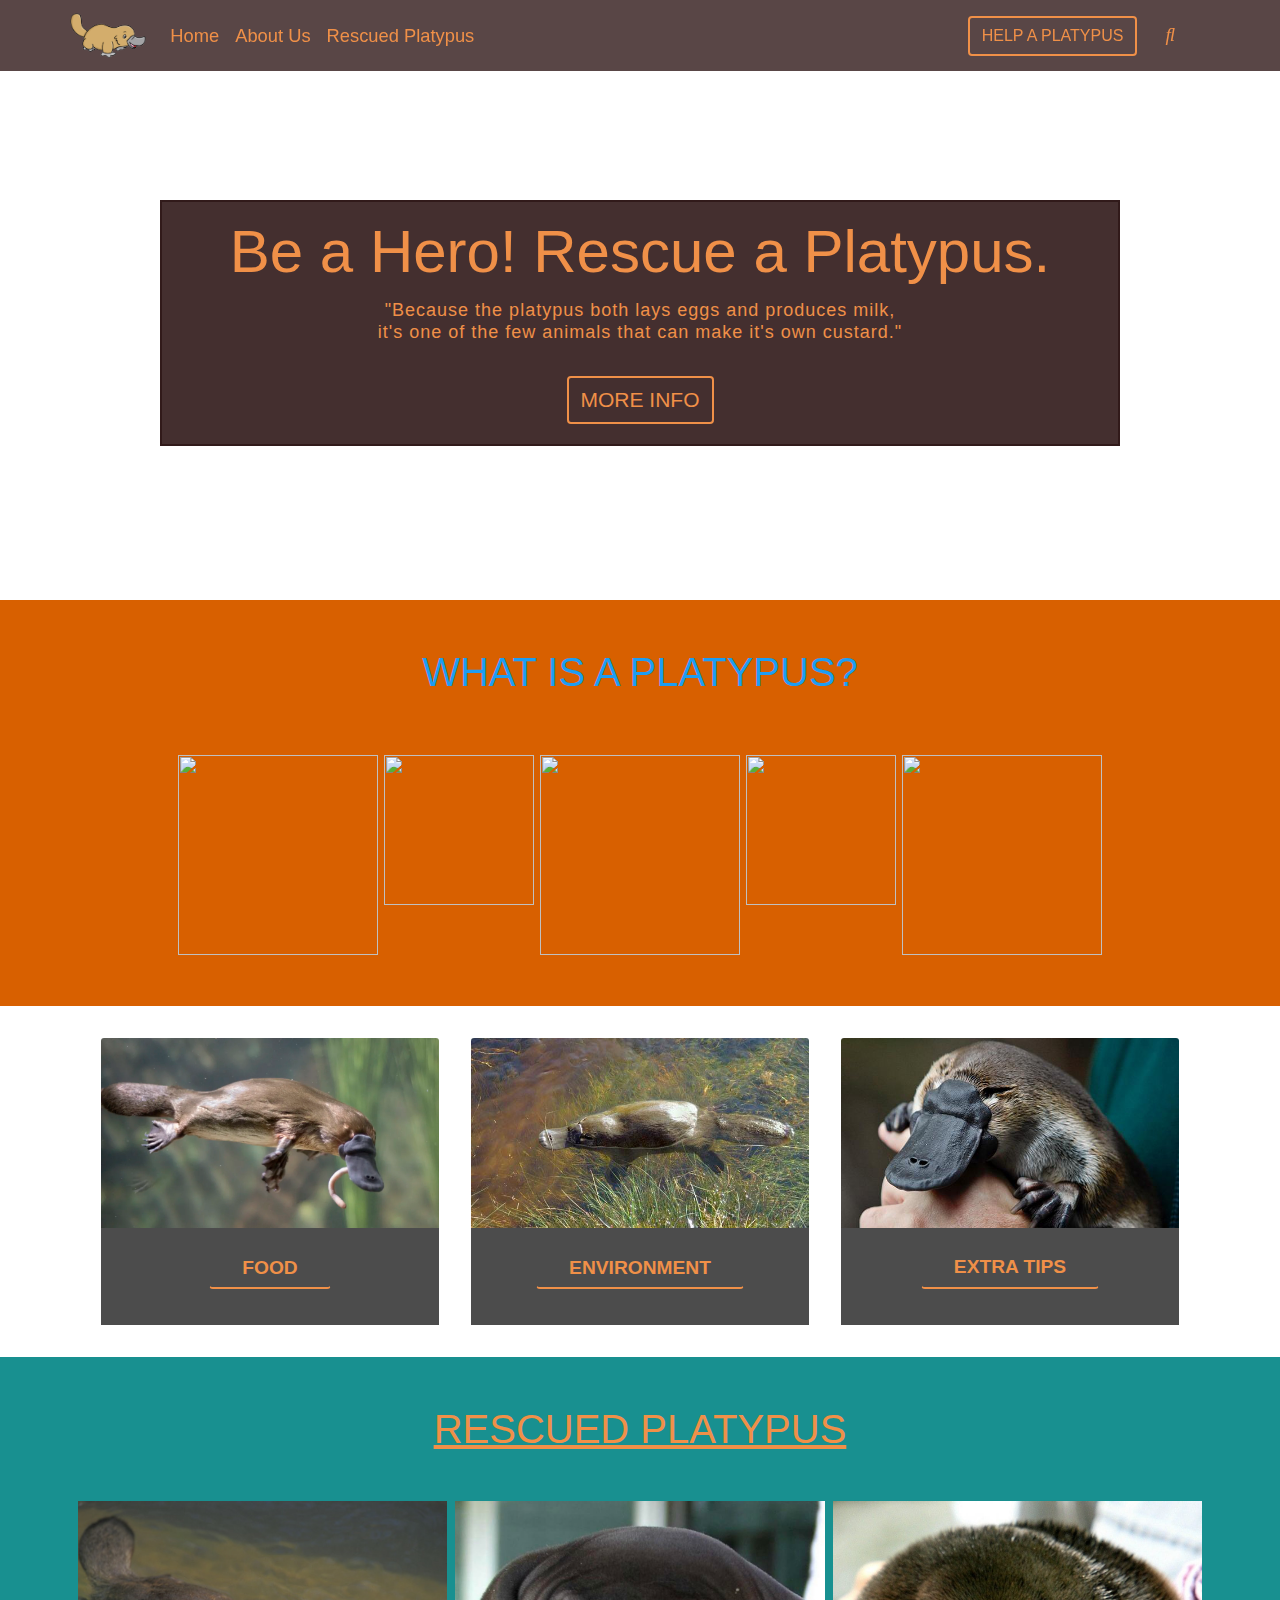
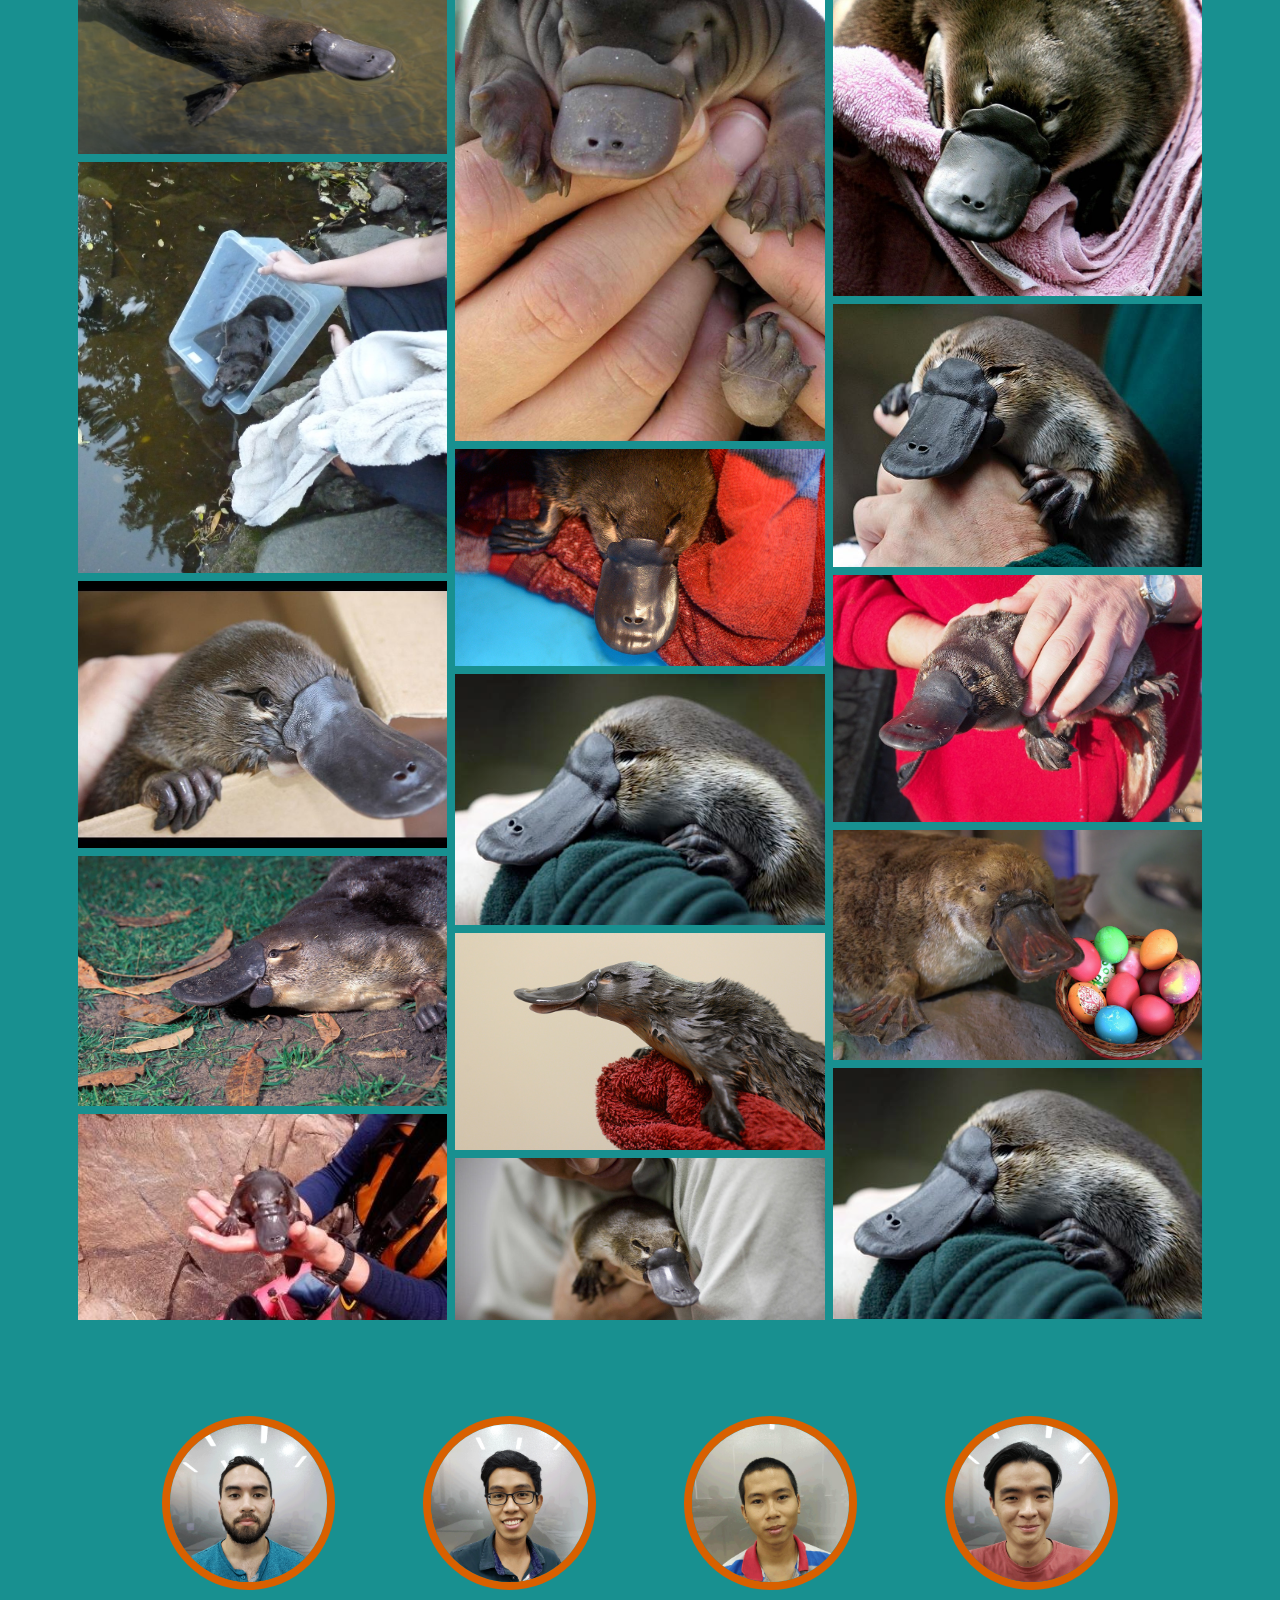
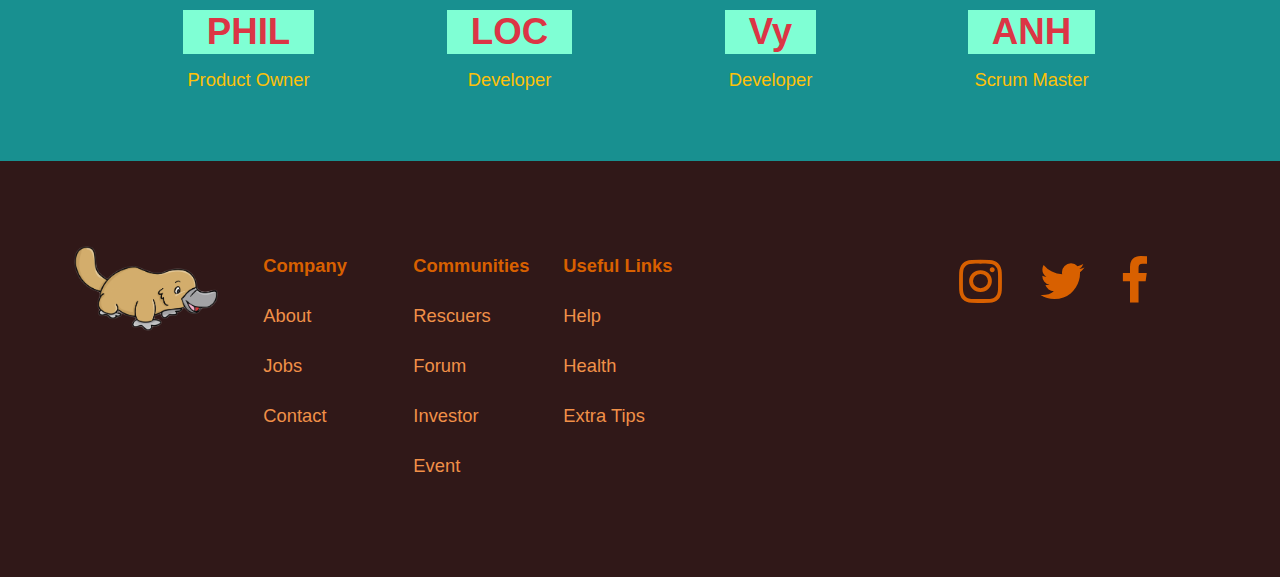
==== commit 381d1c91: "add period (.) the end of paragraphs" ====
--- a/index.html
+++ b/index.html
@@ -5,6 +5,7 @@
 <!--[if gt IE 8]><!-->
 <html class="no-js">
 <!--<![endif]-->
+
 <head>
     <meta charset="utf-8">
     <meta http-equiv="X-UA-Compatible" content="IE=edge">
@@ -60,8 +61,8 @@
             </div>
         </div>
     </header>
-    <section style ="background-color: #D86000">
-        <div class="container d-flex justify-content-center pt-5 pb-0">    
+    <section style="background-color: #D86000">
+        <div class="container d-flex justify-content-center pt-5 pb-0">
             <h1 style="color: #1d9df3; font-family: Arial; text-decoration: none;">WHAT IS A PLATYPUS?</h1>
         </div>
         <div class="container d-flex justify-content-center pt-5 pb-5 ">
@@ -85,9 +86,9 @@
                     </p>
                     <div class="collapse" id="collapseExample-1">
                         <div class="">
-                            <p class="card-text environment-text">platypus are carnivores</p>
-                            <p class="card-text environment-text border-top pt-3">they feed on annelid worms, insect larvae, freshwater shrimp, and freshwater yabby (crayfish)</p>
-                            <p class="card-text environment-text border-top pt-3">platypus eats 20% of its body weight (equivalent to a 150lb human eating 30lbs of food)</p>
+                            <p class="card-text environment-text">Platypus are carnivores.</p>
+                            <p class="card-text environment-text border-top pt-3">They feed on annelid worms, insect larvae, freshwater shrimp, and freshwater yabby (crayfish).</p>
+                            <p class="card-text environment-text border-top pt-3">Platypus eats 20% of its body weight (equivalent to a 150lb human eating 30lbs of food).</p>
                             <a href="# " class="card-footer btn btn-primary environment-moreInfo">More Info</a>
                         </div>
                     </div>
@@ -103,8 +104,8 @@
                     </p>
                     <div class="collapse" id="collapseExample-2">
                         <div class="">
-                            <p class="card-text environment-text">platypus needs a constant source of water (i.e. freshwater lakes, rivers, lagoons, farm dams, and streams)</p>
-                            <p class="card-text environment-text border-top pt-3">they are considered nocturnal and are non-sociable. They tend to only gather during mating season.</p>
+                            <p class="card-text environment-text">Platypus needs a constant source of water (i.e. freshwater lakes, rivers, lagoons, farm dams, and streams).</p>
+                            <p class="card-text environment-text border-top pt-3">They are considered nocturnal and are non-sociable. They tend to only gather during mating season.</p>
                             <a href="# " class="card-footer btn btn-primary environment-moreInfo">More Info</a>
                         </div>
                     </div>
@@ -121,9 +122,9 @@
                     </p>
                     <div class="collapse" id="collapseExample-3">
                         <div class="">
-                            <p class="card-text environment-text">platypus have venomous barb. Be careful when handling them</p>
-                            <p class="card-text environment-text border-top pt-3">it’s actually ILLEGAL to own a platypus</p>
-                            <p class="card-text environment-text border-top pt-3">Those with a license to handle platypus can rescue them. After rehab platypus are released back into the wild.</p>
+                            <p class="card-text environment-text">Platypus have venomous barb. Be careful when handling them.</p>
+                            <p class="card-text environment-text border-top pt-3">It’s actually ILLEGAL to own a platypus.</p>
+                            <p class="card-text environment-text border-top pt-3">Those with a license to handle platypus can rescue them. After rehab platypus are released into the wild.</p>
                             <a href="# " class="card-footer btn btn-primary environment-moreInfo">More Info</a>
                         </div>
                     </div>
@@ -132,12 +133,12 @@
         </div>
     </section>
     <section style="background-color: #189090;">
-        <div class="container d-flex justify-content-center pt-5 pb-4">    
+        <div class="container d-flex justify-content-center pt-5 pb-4">
             <h1 style="color:#F09048; font-family: Arial; text-decoration: underline;">RESCUED PLATYPUS</h1>
         </div>
-        <div class="container d-flex pb-5 pt-2">                
-            <div class="row" style="justify-content: center;"> 
-                <div class="column" id="div-mobile">                
+        <div class="container d-flex pb-5 pt-2">
+            <div class="row" style="justify-content: center;">
+                <div class="column" id="div-mobile">
                     <img src="img/3.jpg" style="width:100%">
                     <img src="img/8.jpg" style="width:100%">
                     <img src="img/11.jpg" style="width:100%">
@@ -149,13 +150,13 @@
                     <img src="img/6.jpg" style="width:100%">
                     <img src="img/15.jpg" style="width:100%">
                     <img src="img/7.jpg" style="width:100%">
-                    <img src="img/10.jpg" style="width:100%">                
-                </div>  
+                    <img src="img/10.jpg" style="width:100%">
+                </div>
                 <div class="column" id="div-desktop">
                     <img src="img/1.jpg" style="width:100%">
                     <img src="img/5.jpg" style="width:100%">
                     <img src="img/9.jpg" style="width:100%">
-                    <img src="img/13.jpg" style="width:100%">                
+                    <img src="img/13.jpg" style="width:100%">
                     <img src="img/15.jpg" style="width:100%">
                 </div>
             </div>
--- a/style.css
+++ b/style.css
@@ -357,6 +357,95 @@
     background-color: #189090;
 }
 
+/* Rescued section style and What is a platypus*/
+
+.row {
+    display: flex;
+    flex-wrap: wrap;
+    padding: 0 4px;
+}
+
+.column {
+    flex: 25%;
+    max-width: 25%;
+    padding: 0 4px;
+}
+
+.column img {
+    margin-top: 8px;
+    vertical-align: middle;
+}
+
+@media (min-width: 576px) and (max-width: 767.98px) {
+    #div-mobile {   display: block; }
+    #div-tablet {   display: none; }
+    #div-desktop {  display: none; }
+    .column {
+        flex: 100%;
+        max-width: 100%;
+    }
+    #animal-icon{
+        width: 75px;
+        height: 75px;
+    }
+    #equation-icon{
+        width: 50px;
+        height: 50px;
+    }
+}
+
+@media (min-width: 768px) and (max-width: 991.98px) {
+    #div-mobile {   display: block; }
+    #div-tablet {   display: block; }
+    #div-desktop {  display: none; }
+    .column {
+        flex: 50%;
+        max-width: 100%;
+    }
+    #animal-icon{
+        width: 125px;
+        height: 125px;
+    }
+    #equation-icon{
+        width: 90px;
+        height: 90px;
+    }
+}
+
+@media (min-width: 992px) {
+    #div-mobile {   display: block; }
+    #div-tablet {   display: block; }
+    #div-desktop {  display: block; }
+    .column {
+        flex: 100%;
+        max-width: 33.33%;
+    }
+    #animal-icon{
+        width: 200px;
+        height: 200px;
+    }
+    #equation-icon{
+        width: 150px;
+        height: 150px;
+    }
+}
+
+@media (max-width: 576px) {
+    #animal-icon{
+        width: 75px;
+        height: 75px;
+    }
+    #equation-icon{
+        width: 50px;
+        height: 50px;
+    }
+}
+.m-3{
+    margin: 0rem!important;
+}
+.m-3{
+    margin: 3px!important;
+}
 
 /* footer style */
 
@@ -437,4 +526,4 @@
     font-weight: 400;
     color: #D86000;
     border-color: #D86000;
-} */+} */
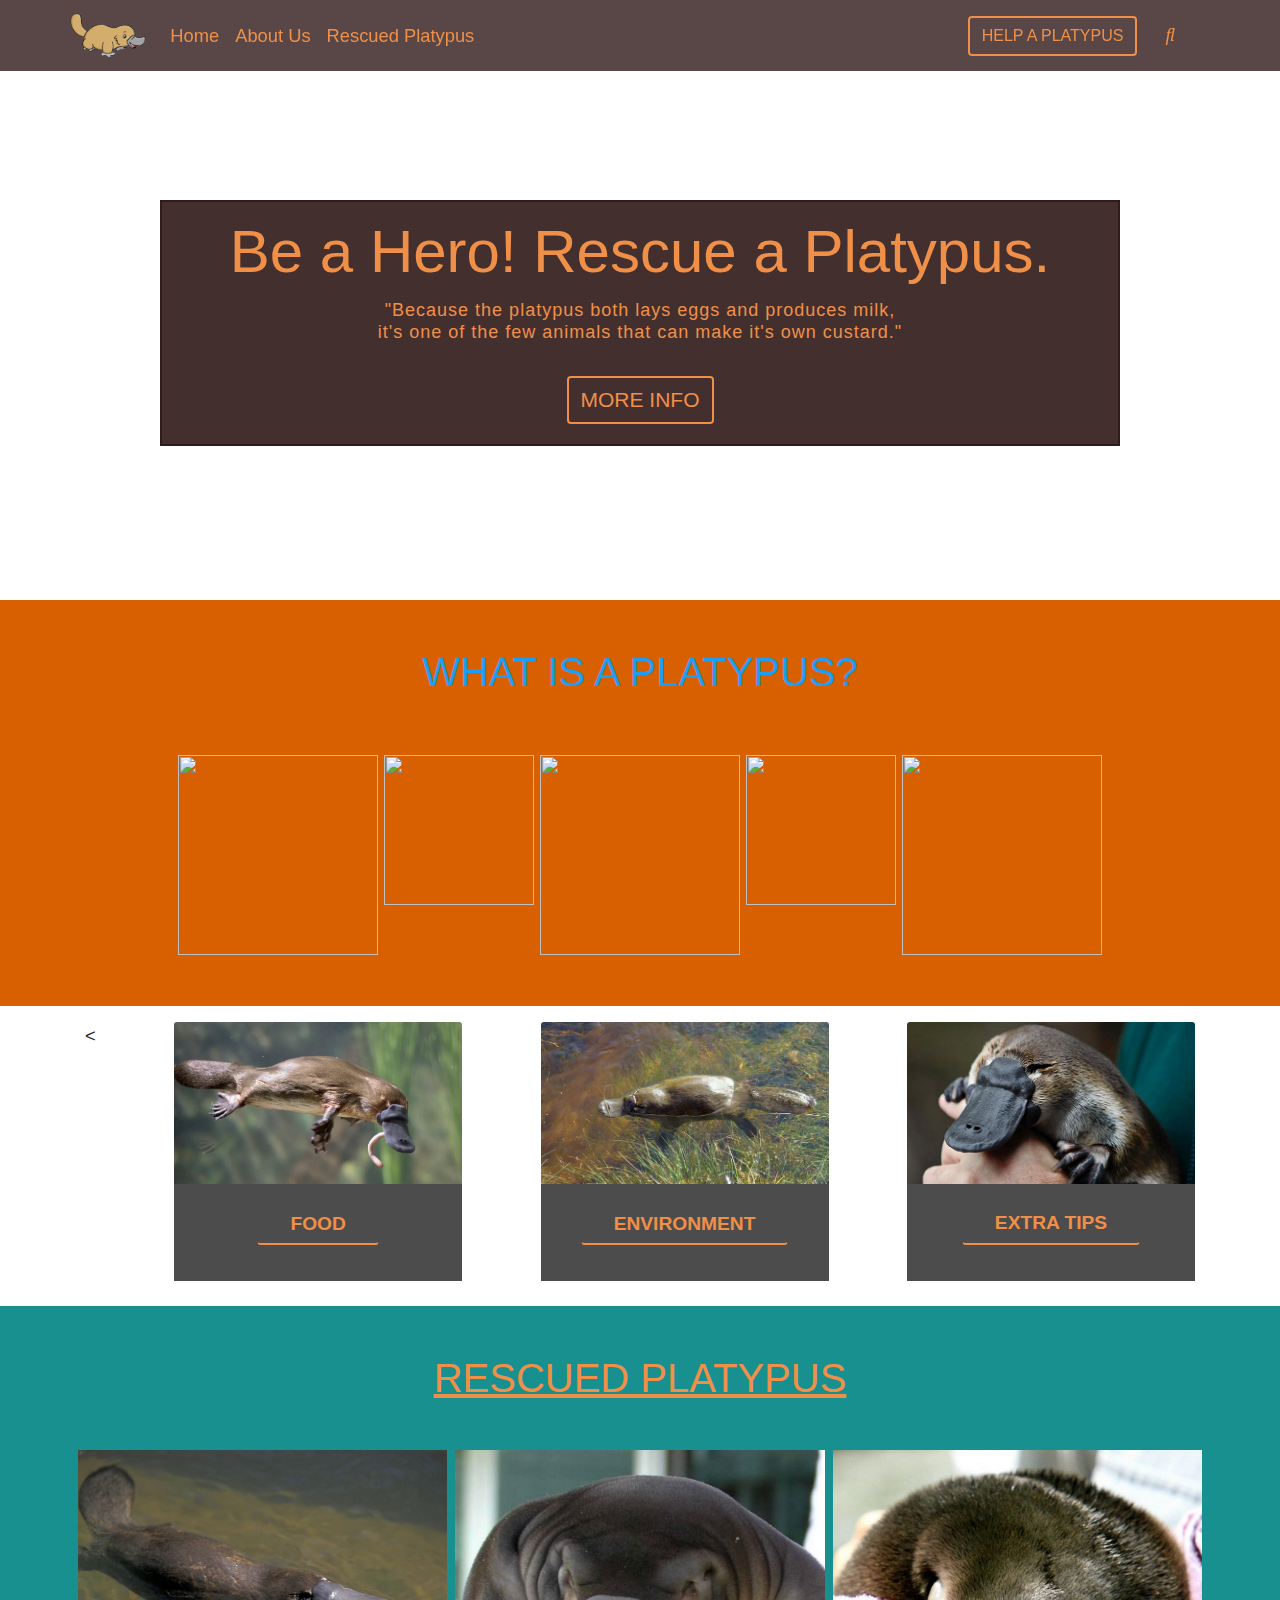
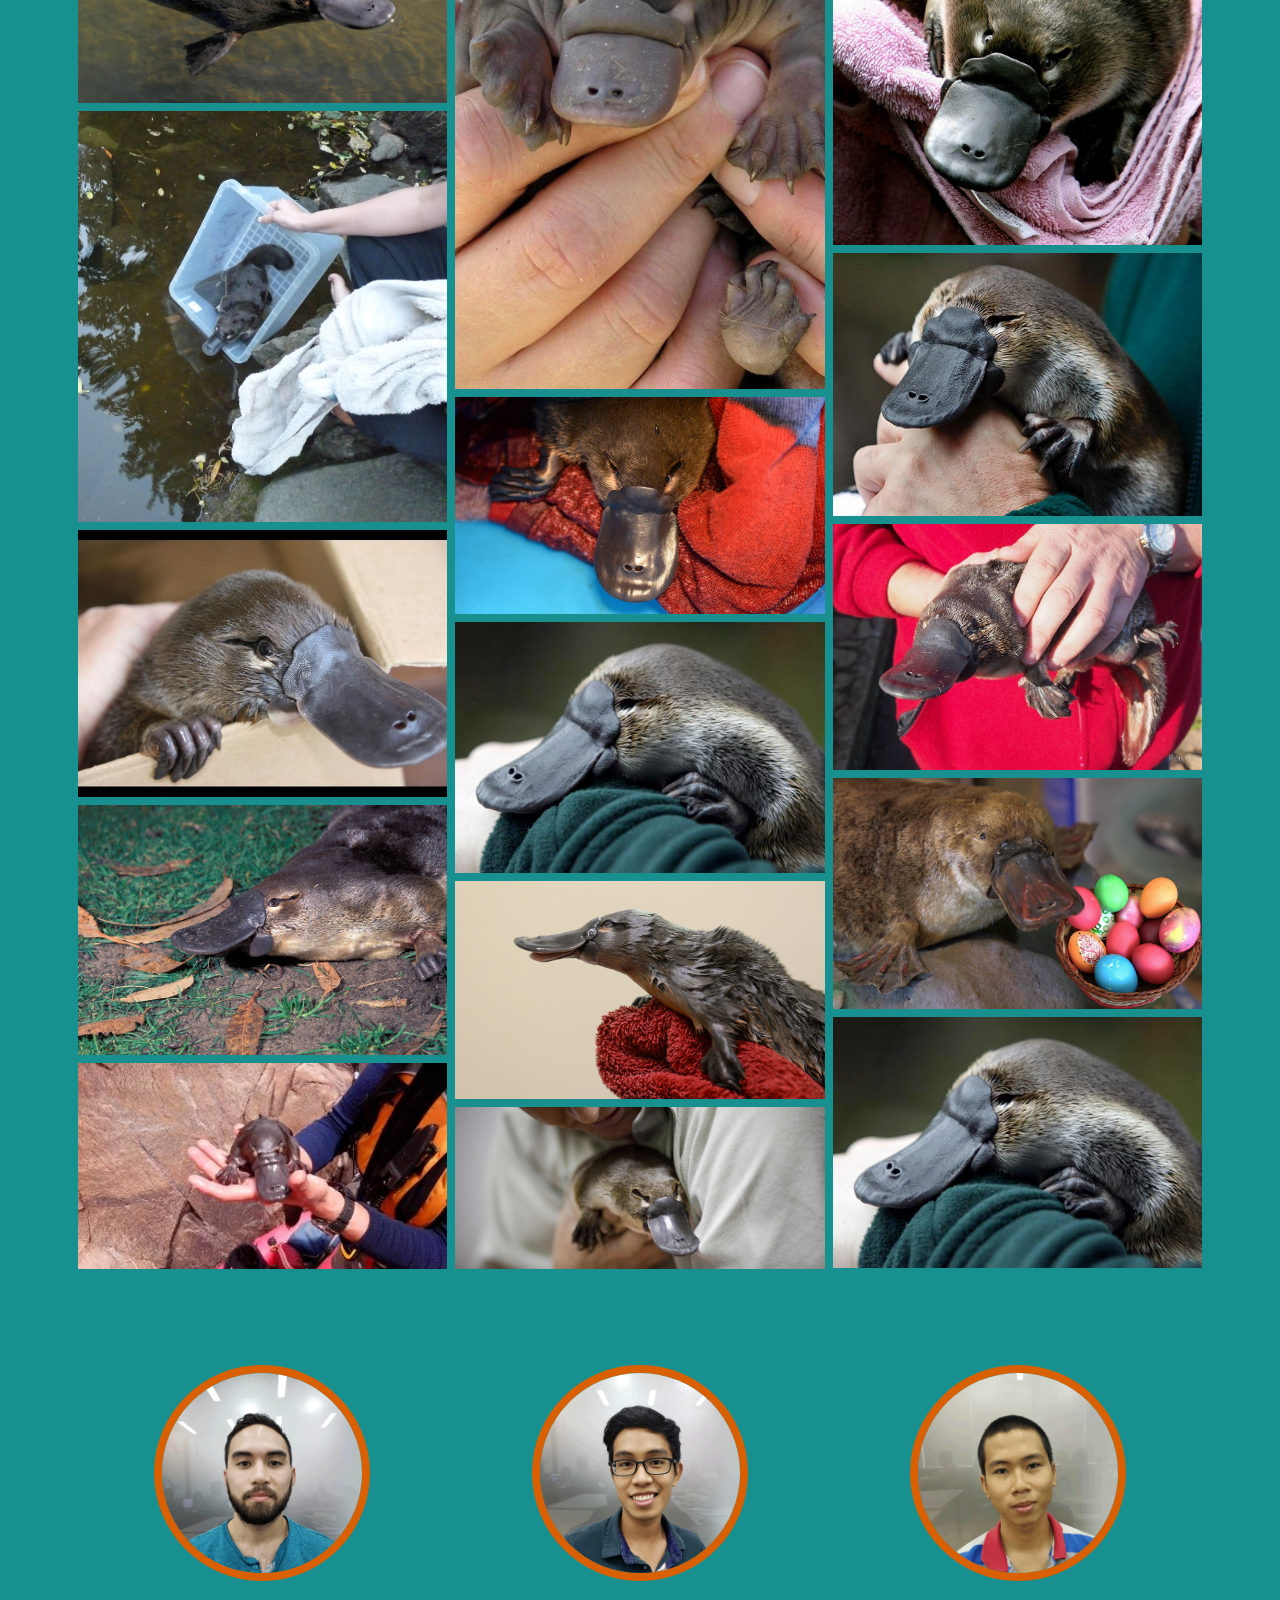
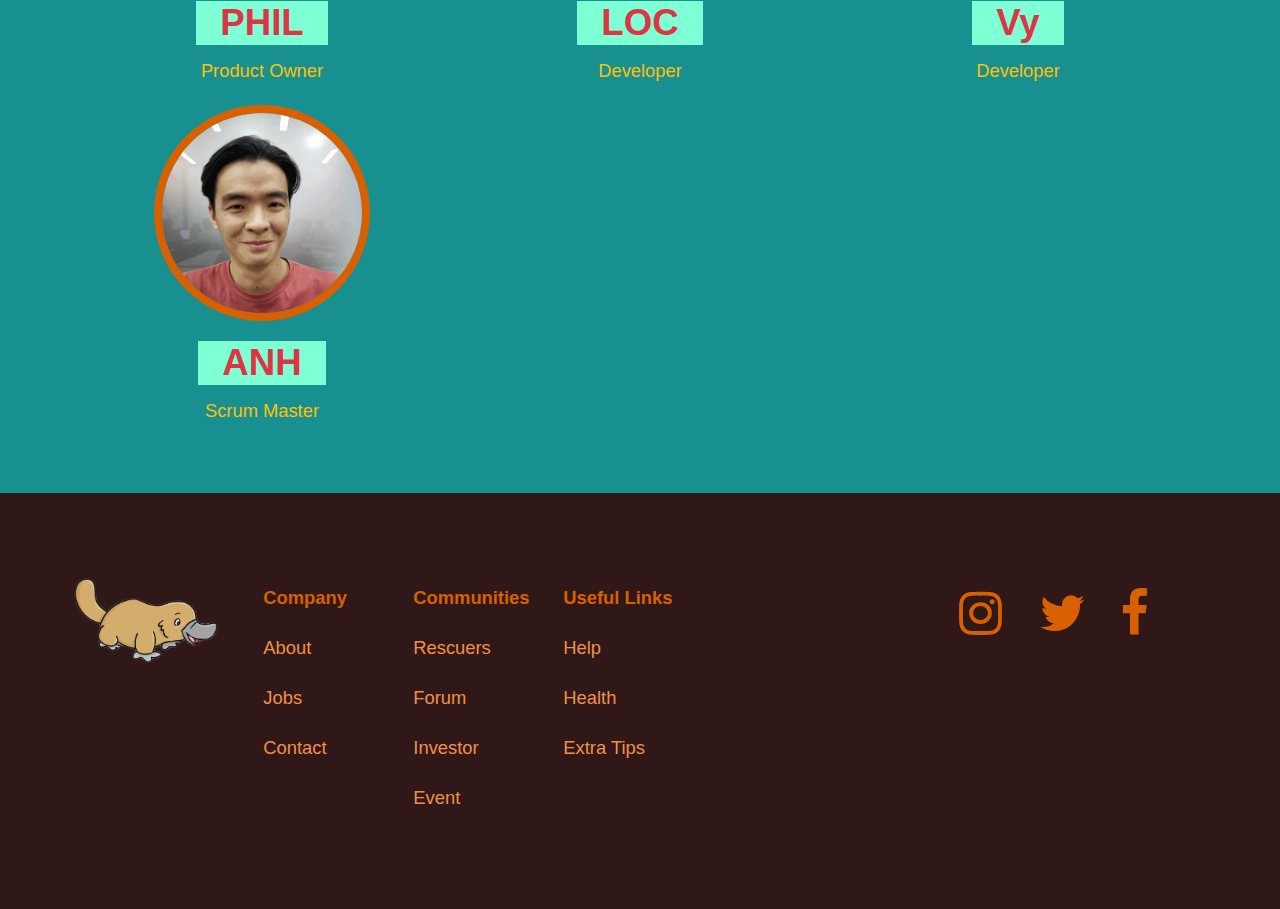
==== commit 328497e8: "remove useless codes" ====
--- a/index.html
+++ b/index.html
@@ -5,7 +5,6 @@
 <!--[if gt IE 8]><!-->
 <html class="no-js">
 <!--<![endif]-->
-
 <head>
     <meta charset="utf-8">
     <meta http-equiv="X-UA-Compatible" content="IE=edge">
@@ -61,8 +60,8 @@
             </div>
         </div>
     </header>
-    <section style="background-color: #D86000">
-        <div class="container d-flex justify-content-center pt-5 pb-0">
+    <section style ="background-color: #D86000">
+        <div class="container d-flex justify-content-center pt-5 pb-0">    
             <h1 style="color: #1d9df3; font-family: Arial; text-decoration: none;">WHAT IS A PLATYPUS?</h1>
         </div>
         <div class="container d-flex justify-content-center pt-5 pb-5 ">
@@ -75,8 +74,8 @@
     </section>
     <section class="environment-section">
         <div class="environment container no-stretch py-3">
-            <!--img src="img/medium-bg.png" alt="environment-picture" class="environment-bg" />-->
-            <div class="card environment-card col-12 col-lg-4 p-3" style="width: 18rem ">
+            <<!--img src="img/medium-bg.png" alt="environment-picture" class="environment-bg" />-->
+            <div class="card environment-card " style="width: 18rem ">
                 <img src="img/platypus-food.webp " class="card-img-top " alt="Platypus and Food ">
                 <div class="card-body card-body-flex ">
                     <p>
@@ -86,15 +85,15 @@
                     </p>
                     <div class="collapse" id="collapseExample-1">
                         <div class="">
-                            <p class="card-text environment-text">Platypus are carnivores.</p>
-                            <p class="card-text environment-text border-top pt-3">They feed on annelid worms, insect larvae, freshwater shrimp, and freshwater yabby (crayfish).</p>
-                            <p class="card-text environment-text border-top pt-3">Platypus eats 20% of its body weight (equivalent to a 150lb human eating 30lbs of food).</p>
+                            <p class="card-text environment-text">platypus are carnivores</p>
+                            <p class="card-text environment-text border-top pt-3">they feed on annelid worms, insect larvae, freshwater shrimp, and freshwater yabby (crayfish)</p>
+                            <p class="card-text environment-text border-top pt-3">platypus eats 20% of its body weight (equivalent to a 150lb human eating 30lbs of food)</p>
                             <a href="# " class="card-footer btn btn-primary environment-moreInfo">More Info</a>
                         </div>
                     </div>
                 </div>
             </div>
-            <div class="card environment-card col-12 col-lg-4 p-3" style="width: 18rem ">
+            <div class="card environment-card " style="width: 18rem ">
                 <img src="img/platypus-environment.jpg " class="card-img-top " alt="Platypus Environment ">
                 <div class="card-body card-body-flex ">
                     <p>
@@ -104,15 +103,15 @@
                     </p>
                     <div class="collapse" id="collapseExample-2">
                         <div class="">
-                            <p class="card-text environment-text">Platypus needs a constant source of water (i.e. freshwater lakes, rivers, lagoons, farm dams, and streams).</p>
-                            <p class="card-text environment-text border-top pt-3">They are considered nocturnal and are non-sociable. They tend to only gather during mating season.</p>
+                            <p class="card-text environment-text">platypus needs a constant source of water (i.e. freshwater lakes, rivers, lagoons, farm dams, and streams)</p>
+                            <p class="card-text environment-text border-top pt-3">they are considered nocturnal and are non-sociable. They tend to only gather during mating season.</p>
                             <a href="# " class="card-footer btn btn-primary environment-moreInfo">More Info</a>
                         </div>
                     </div>
                 </div>
             </div>
 
-            <div class="card environment-card col-12 col-lg-4 p-3" style="width: 18rem ">
+            <div class="card environment-card " style="width: 18rem ">
                 <img src="img/platypus-tips.jpg " class="card-img-top " alt="Some Tips ">
                 <div class="card-body card-body-flex ">
                     <p>
@@ -122,9 +121,9 @@
                     </p>
                     <div class="collapse" id="collapseExample-3">
                         <div class="">
-                            <p class="card-text environment-text">Platypus have venomous barb. Be careful when handling them.</p>
-                            <p class="card-text environment-text border-top pt-3">It’s actually ILLEGAL to own a platypus.</p>
-                            <p class="card-text environment-text border-top pt-3">Those with a license to handle platypus can rescue them. After rehab platypus are released into the wild.</p>
+                            <p class="card-text environment-text">platypus have venomous barb. Be careful when handling them</p>
+                            <p class="card-text environment-text border-top pt-3">it’s actually ILLEGAL to own a platypus</p>
+                            <p class="card-text environment-text border-top pt-3">Those with a license to handle platypus can rescue them. After rehab platypus are released back into the wild.</p>
                             <a href="# " class="card-footer btn btn-primary environment-moreInfo">More Info</a>
                         </div>
                     </div>
@@ -133,12 +132,12 @@
         </div>
     </section>
     <section style="background-color: #189090;">
-        <div class="container d-flex justify-content-center pt-5 pb-4">
+        <div class="container d-flex justify-content-center pt-5 pb-4">    
             <h1 style="color:#F09048; font-family: Arial; text-decoration: underline;">RESCUED PLATYPUS</h1>
         </div>
-        <div class="container d-flex pb-5 pt-2">
-            <div class="row" style="justify-content: center;">
-                <div class="column" id="div-mobile">
+        <div class="container d-flex pb-5 pt-2">                
+            <div class="row" style="justify-content: center;"> 
+                <div class="column" id="div-mobile">                
                     <img src="img/3.jpg" style="width:100%">
                     <img src="img/8.jpg" style="width:100%">
                     <img src="img/11.jpg" style="width:100%">
@@ -150,13 +149,13 @@
                     <img src="img/6.jpg" style="width:100%">
                     <img src="img/15.jpg" style="width:100%">
                     <img src="img/7.jpg" style="width:100%">
-                    <img src="img/10.jpg" style="width:100%">
-                </div>
+                    <img src="img/10.jpg" style="width:100%">                
+                </div>  
                 <div class="column" id="div-desktop">
                     <img src="img/1.jpg" style="width:100%">
                     <img src="img/5.jpg" style="width:100%">
                     <img src="img/9.jpg" style="width:100%">
-                    <img src="img/13.jpg" style="width:100%">
+                    <img src="img/13.jpg" style="width:100%">                
                     <img src="img/15.jpg" style="width:100%">
                 </div>
             </div>
@@ -164,28 +163,28 @@
     </section>
     <section class=" " style="background-color: #189090 ">
         <div class="container employees p-5 ">
-            <div class="card bg-transparent no-border card-body-flex aboutus-card col-sm-12 col-md-6 col-lg-3" style="width: 18rem; ">
+            <div class="card bg-transparent no-border card-body-flex " style="width: 18rem; ">
                 <img src="img/Phil.png " class="avatar " alt="Phil 's Avatar">
                 <div class="card-body">
                     <h5 class="card-title employee-name text-danger px-4">PHIL</h5>
                     <p class="card-text text-warning">Product Owner</p>
                 </div>
             </div>
-            <div class="card bg-transparent no-border card-body-flex aboutus-card col-sm-12 col-md-6 col-lg-3" style="width: 18rem;">
+            <div class="card bg-transparent no-border card-body-flex" style="width: 18rem;">
                 <img src="img/Loc.png" class="avatar" alt="Loc's Avatar ">
                 <div class="card-body ">
                     <h5 class="card-title employee-name text-danger px-4">LOC</h5>
                     <p class="card-text text-warning ">Developer</p>
                 </div>
             </div>
-            <div class="card bg-transparent no-border card-body-flex aboutus-card col-sm-12 col-md-6 col-lg-3" style="width: 18rem;">
+            <div class="card bg-transparent no-border card-body-flex" style="width: 18rem;">
                 <img src="img/Vy.png" class="avatar" alt="Vy's Avatar ">
                 <div class="card-body ">
                     <h5 class="card-title employee-name text-danger px-4">Vy</h5>
                     <p class="card-text text-warning ">Developer</p>
                 </div>
             </div>
-            <div class="card bg-transparent no-border card-body-flex aboutus-card col-sm-12 col-md-6 col-lg-3" style="width: 18rem; ">
+            <div class="card bg-transparent no-border card-body-flex " style="width: 18rem; ">
                 <img src="img/Anh.png " class="avatar " alt="Anh ' Avatar">
                 <div class="card-body">
                     <h5 class="card-title employee-name text-danger px-4">ANH</h5>
